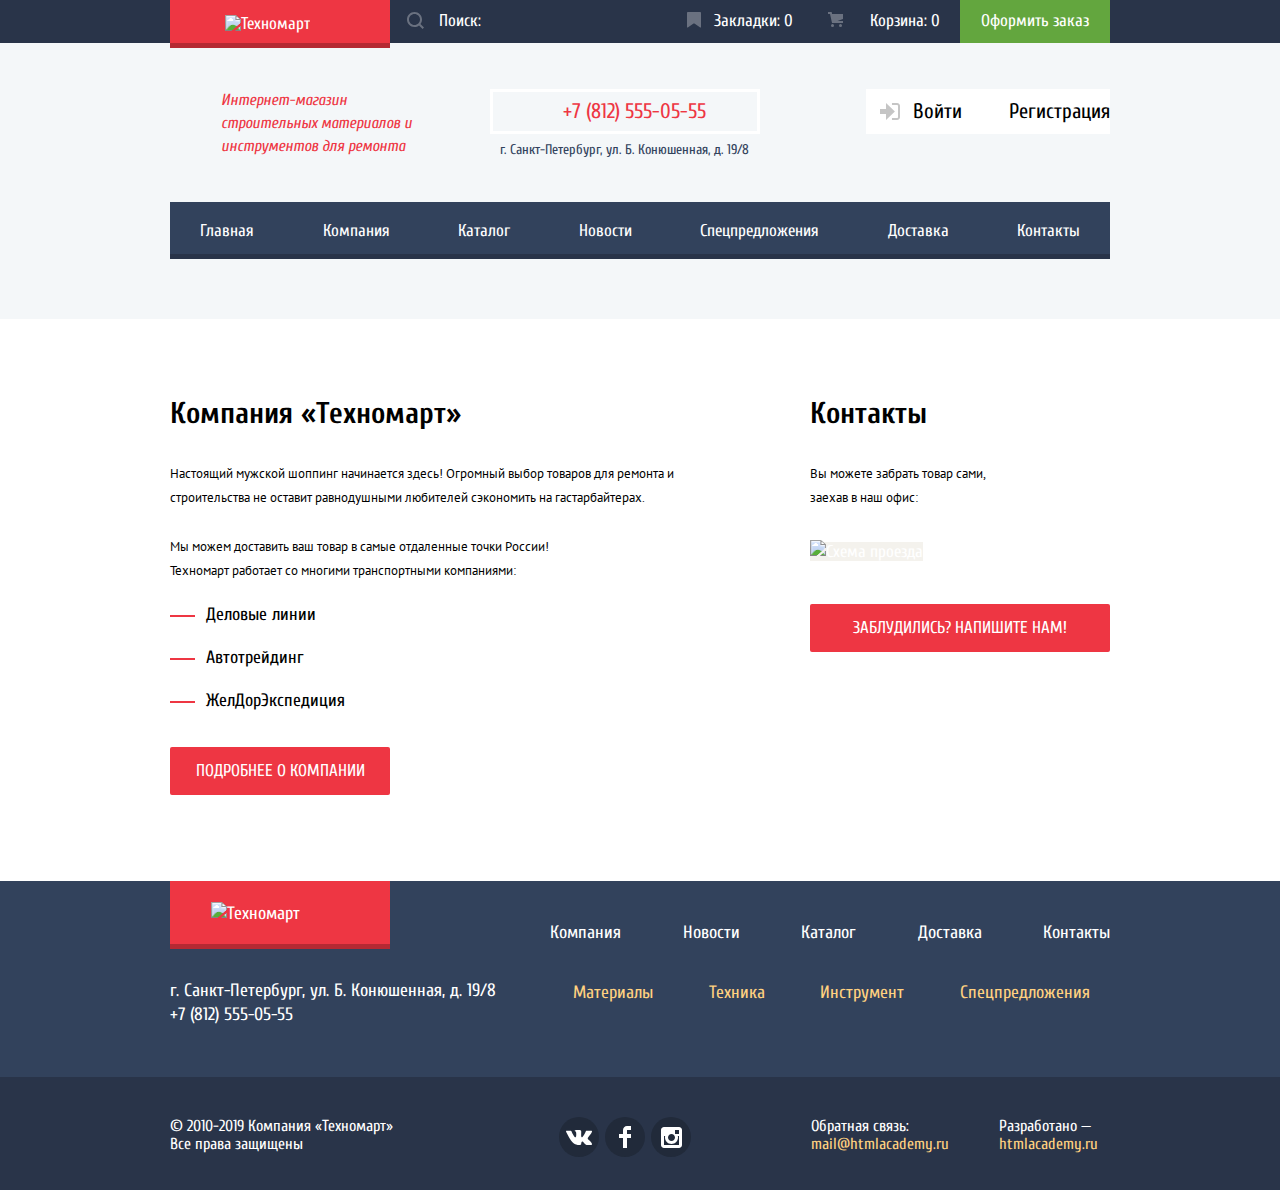
==== index.html @ 43fb4c24 "8 лекция" ====
<!DOCTYPE html>
<html lang="ru">
  <head>
    <meta charset="utf-8">
    <title>HTML Academy: Техномарт</title>
    <link href="https://fonts.googleapis.com/css?family=Cuprum:400,400i,700,700i&display=swap&subset=cyrillic" rel="stylesheet">
    <link href="https://fonts.googleapis.com/css?family=PT+Sans:400,700&display=swap&subset=cyrillic" rel="stylesheet">
    <link href="css/normalize.css" rel="stylesheet">
    <link href="css/style.css" rel="stylesheet">
  </head>
  <body>
    <header class="site-header">
      <div class="header-top">
        <div class="container">
          <a class="site-logo">
            <img src="img/logo-technomart.svg" width="109" height="18" alt="Техномарт">
          </a>
          <div class="user-searching">
            <form class="user-search" method="post" action="https://echo.htmlacademy.ru">
              <input class="search-input" type="text" name="searching" id="search" placeholder="Поиск:">
              <label for="search">
                <svg version="1.1" xmlns="http://www.w3.org/2000/svg" xmlns:xlink="http://www.w3.org/1999/xlink" x="0px" y="0px" width="17px"
                  height="17px" viewBox="0 0 17 17" enable-background="new 0 0 17 17" xml:space="preserve">
                  <g>
                  </g>
                  <g>
                    <path fill="#FFFFFF" d="M17,15.586l-3.542-3.542C14.421,10.782,15,9.21,15,7.5C15,3.358,11.643,0,7.5,0C3.358,0,0,3.358,0,7.5
                   C0,11.643,3.358,15,7.5,15c1.71,0,3.282-0.579,4.544-1.542L15.586,17L17,15.586z M2,7.5C2,4.467,4.467,2,7.5,2
                   C10.532,2,13,4.467,13,7.5c0,3.032-2.468,5.5-5.5,5.5C4.467,13,2,10.532,2,7.5z"/>
                  </g>
               </svg>
              </label>
            </form>
          </div>
          <a class="" href="#">
            Закладки: 0
          </a>
          <a href="#">
            Корзина: 0
          </a>
          <a class="button" href="#">
            Оформить заказ
          </a>
        </div>
      </div>
      <div class="header-bottom">
        <div class="container">
          <h1>
            Интернет-магазин строительных материалов и инструментов для ремонта
          </h1>
          <p class="header-contacts">
            <a class="header-telephone-number telephone-number" href="tel:+78125550555">
              +7 (812) 555-05-55
            </a>
            <span>
              г. Санкт-Петербург, ул. Б. Конюшенная, д. 19/8
            </span>
          </p>
          <p class="header-login">
            <a class="button login-button" href="#">
              <svg class="login-icon" version="1.1" xmlns="http://www.w3.org/2000/svg" xmlns:xlink="http://www.w3.org/1999/xlink" x="0px" y="0px"
                width="20px" height="17px" viewBox="0 0 20 17" enable-background="new 0 0 20 17" xml:space="preserve">
                <g>
                  <polygon fill="#C5C5C5" points="14.875,8.5 6,0 6,6 0,6 0,11 6,11 6,17 	"/>
                </g>
                <path fill="#C5C5C5" d="M16.986,15.01h-5.027V17h5.027c2.178,0,3.004-1.81,3.029-3.026V3.028C19.99,1.811,19.164,0,16.986,0h-5.027
                  v1.99h5.027c0.839,0,0.992,0.681,1.01,1.057v10.904C17.979,14.327,17.825,15.01,16.986,15.01z"/>
              </svg>
              <span>
                Войти
              </span>
            </a>
            <a class="button login-button" href="#">
              <span>
                Регистрация
              </span>
            </a>
          </p>
          <nav class="main-navigation">
            <ul class="site-navigation">
              <li>
                <a>
                  Главная
                </a>
              </li>
              <li>
                <a href="#">
                  Компания
                </a>
              </li>
              <li>
                <a href="catalog.html">
                  Каталог
                </a>
              </li>
              <li>
                <a href="#">
                  Новости
                </a>
              </li>
              <li>
                <a href="#">
                  Спецпредложения
                </a>
              </li>
              <li>
                <a href="#">
                  Доставка
                </a>
              </li>
              <li>
                <a href="#">
                  Контакты
                </a>
              </li>
            </ul>
          </nav>
        </div>
      </div>
    </header>
    
    <main>
      <section class="info">
        <div class="container">
          <h2 class="visually-hidden">
            Информация о нас:
          </h2>
          <div class="about-us">
            <h3>
              Компания «Техномарт»
            </h3>
            <p>
              Настоящий мужской шоппинг начинается здесь! Огромный выбор товаров для ремонта и
              строительства не оставит равнодушными любителей сэкономить на гастарбайтерах.
            </p>
            <p>
              Мы можем доставить ваш товар в самые отдаленные точки России!
              Техномарт работает со многими транспортными компаниями:
            </p>
            <ul class="our-partners">
              <li>
                Деловые линии
              </li>
              <li>
                Автотрейдинг
              </li>
              <li>
                ЖелДорЭкспедиция
              </li>
            </ul>
            <a class="button button-uppercase" href="aboutus.html">
              Подробнее о компании
            </a>
          </div>
          <div class="contacts">
            <h3>
              Контакты
            </h3>
            <p>
              Вы можете забрать товар сами, заехав в наш офис:
            </p>
            <a href="#">
              <img src="img/map-small.png" width="300" height="158" alt="Схема проезда">
            </a>
            <a class="button button-uppercase" href="writeusform.html">
              Заблудились? Напишите нам!
            </a>
          </div>
        </div>
      </section>
    </main>

    <footer class="site-footer">
      <div class="footer-top">
        <div class="container">
          <div class="footer-top-left">
            <a class="footer-logo">
              <img src="img/logo-technomart.svg" width="137" height="22" alt="Техномарт">
            </a>
            <p>г. Санкт-Петербург, ул. Б. Конюшенная, д. 19/8
              <a class="footer-telephone-number telephone-number" href="tel:+78125550555">
                +7 (812) 555-05-55
              </a>
            </p>
          </div>
          <div class="footer-top-right">
            <ul class="footer-navigation">
              <li>
                <a href="#">
                  Компания
                </a>
              </li>
              <li>
                <a href="#">
                  Новости
                </a>
              </li>
              <li>
                <a href="catalog.html">
                  Каталог
                </a>
              </li>
              <li>
                <a href="#">
                  Доставка
                </a>
              </li>
              <li>
                <a href="#">
                  Контакты
                </a>
              </li>
            </ul>
            <ul class="footer-navigation-products">
              <li>
                <a href="#">
                  Материалы
                </a>
              </li>
              <li>
                <a href="#">
                  Техника
                </a>
              </li>
              <li>
                <a href="#">
                  Инструмент
                </a>
              </li>
              <li>
                <a href="#">
                  Спецпредложения
                </a>
              </li>
            </ul>
          </div>
        </div>
      </div>
      <div class="footer-bottom">
        <div class="container">
          <p class="copyright">
            © 2010-2019 Компания «Техномарт»
            Все права защищены
          </p>
          <div class="social">
            <ul>
              <li>
                <a class="social-button social-vk-button" href="#">
                  <span class="visually-hidden">
                    Вконтакте
                  </span>
                  <svg version="1.1" xmlns="http://www.w3.org/2000/svg" xmlns:xlink="http://www.w3.org/1999/xlink" x="0px" y="0px" width="26px" height="15px" viewBox="0 0 26 15" enable-background="new 0 0 26 15" xml:space="preserve">
                    <path fill="#FFFFFF" d="M16.138,11.51c0.956-0.309,2.18,2.04,3.483,2.939c0.978,0.681,1.727,0.534,1.727,0.534l3.473-0.05
                      c0,0,1.815-0.112,0.957-1.554c-0.071-0.12-0.503-1.069-2.585-3.022c-2.177-2.043-1.882-1.712,0.739-5.244
                      c1.597-2.153,2.236-3.468,2.036-4.028c-0.192-0.539-1.365-0.399-1.365-0.399L20.69,0.713c-0.381,0.001-0.704,0.119-0.851,0.515
                      c-0.003,0.004-0.621,1.666-1.445,3.079c-1.741,2.989-2.436,3.148-2.724,2.961c-0.661-0.433-0.494-1.737-0.494-2.664
                      c0-2.897,0.432-4.105-0.846-4.417c-0.427-0.104-0.739-0.172-1.828-0.182c-1.392-0.021-2.574,0-3.244,0.329
                      c-0.445,0.223-0.786,0.712-0.579,0.74c0.26,0.035,0.843,0.16,1.155,0.586c0.401,0.552,0.389,1.789,0.389,1.789
                      s0.229,3.411-0.54,3.834c-0.528,0.29-1.25-0.302-2.803-3.016C6.087,2.879,5.488,1.345,5.488,1.345S5.372,1.06,5.162,0.904
                      C4.912,0.719,4.562,0.66,4.562,0.66L0.848,0.684c0,0-0.558,0.016-0.763,0.262C-0.097,1.164,0.07,1.614,0.07,1.614
                      s2.909,6.881,6.203,10.347c3.02,3.182,6.452,2.971,6.452,2.971h1.555c0,0,0.469-0.054,0.709-0.312
                      c0.224-0.24,0.214-0.691,0.214-0.691S15.172,11.82,16.138,11.51z"/>
                  </svg>
                </a>
              </li>
              <li>
                <a class="social-button social-fb-button" href="#">
                  <span class="visually-hidden">
                    Фейсбук
                  </span>
                  <svg version="1.1" xmlns="http://www.w3.org/2000/svg" xmlns:xlink="http://www.w3.org/1999/xlink" x="0px" y="0px" width="12px" height="22px" viewBox="0 0 12 22" enable-background="new 0 0 12 22" xml:space="preserve">
                    <path fill="#FFFFFF" d="M12,4V0H8C5.791,0,4,1.791,4,4v4H0v4h4v10h4V12h4V8H8V4H12z"/>
                  </svg>
                </a>
              </li>
              <li>
                <a class="social-button social-ig-button" href="#">
                  <span class="visually-hidden">
                    Инстаграм
                  </span>
                  <svg version="1.1" xmlns="http://www.w3.org/2000/svg" xmlns:xlink="http://www.w3.org/1999/xlink" x="0px" y="0px" width="21px" height="21px" viewBox="0 0 21 21" enable-background="new 0 0 21 21" xml:space="preserve">
                    <path fill="#FFFFFF" d="M18,0H3C1.35,0,0,1.35,0,3v15c0,1.65,1.35,3,3,3h15c1.65,0,3-1.35,3-3V3C21,1.35,19.65,0,18,0z M10.5,7
                      c1.93,0,3.5,1.57,3.5,3.5S12.43,14,10.5,14S7,12.43,7,10.5S8.57,7,10.5,7z M18,18H3V9h1.181C4.067,9.482,4,9.983,4,10.5
                      c0,3.59,2.91,6.5,6.5,6.5s6.5-2.91,6.5-6.5c0-0.517-0.066-1.018-0.181-1.5H18V18z M18,7h-4V3h4V7z"/>
                  </svg>
                </a>
              </li>
            </ul>
          </div>
          <p class="feedback">
            Обратная связь: 
            <a href="#">
              mail@htmlacademy.ru
            </a>
          </p>
          <p class="creators">
            Разработано — 
            <a href="https://htmlacademy.ru/intensive/htmlcss">
              htmlacademy.ru
            </a>
          </p>
        </div>
      </div>
    </footer>

    <section class="modal modal-map">
      <button class="modal-close" type="button">
        Закрыть
      </button>
      <h2 class="visually-hidden">
        Как до нас добраться
      </h2>
      <p>
        <img src="img/map-big.png" width="940" height="446" alt="Офис компании по адресу ул. Большая Конюшенная 19/8, Санкт-Петербург">
      </p>
    </section>

    <section class="modal modal-write-us">
      <form class="user-feedback" method="post" action="https://echo.htmlacademy.ru">
        <div class="modal-write-us-wrapper">
          <button class="modal-close" type="button">
            Закрыть
          </button>
          <h2 class="visually-hidden">
            Напишите нам!
          </h2>
      <!-- <form class="user-feedback" method="post" action="https://echo.htmlacademy.ru"> -->
          <p class="user-data">
            <label>
              Ваше имя:
              <input type="text" name="user-name" placeholder="Имя Фамилия">
            </label>
            <label>
              Ваш e-mail:
              <input type="text" name="user-mail" placeholder="email@example.com">
            </label>
          </p>
          <p class="user-letter">
            <label>
              Текст письма:
              <textarea name="user-letter-text" placeholder="В свободной форме"></textarea>
            </label>
          </p>
        </div>
        <div class="button-wrapper">
          <button class="button button-uppercase" type="submit">
            Отправить
          </button>
        </div>
      </form>
    </section>

  </body>
</html>
---- css/style.css ----
*, *::before, *::after {
  box-sizing: inherit;
}

html {
  box-sizing: border-box;
}

body {
  font-family: "Cuprum", "Arial", sans-serif;
  font-size: 17px;
  line-height: 24px;
  font-weight: 400;
  color: #ffffff;

  background-color: #ffffff;
}

a {
  text-decoration: none;
  color: #ffffff;
}

img {
  max-width: 100%;
  height: auto;
}

.visually-hidden {
  position: absolute;

  width: 1px;
  height: 1px;
  margin: -1px;
  padding: 0;

  border: 0;

  white-space: nowrap;
  clip-path: inset(100%);
  clip: rect(0 0 0 0);
  overflow: hidden;
}

.button {
  display: inline-block;
  
  font: inherit;
  text-align: center;
  color: #ffffff;
  vertical-align: middle;

  background-color: #ee3643;
}

.button-uppercase {
  text-transform: uppercase;
}

.site-header {
  background-color: #f4f7f9;
}

.header-top,
.header-top input,
.footer-bottom {
  background-color: #293449;
}

.site-logo {
  background-color: #ee3643;
}

.button:hover,
.site-logo:hover,
.site-logo:focus,
.footer-logo:hover,
.footer-logo:focus {
  background-color: #ca2c37;
}

.button:active,
.site-logo:active,
.footer-logo:active {
  background-color: #ba2732;
}

/*
  Стилизуем инпут
*/

.user-searching input {
  color: #ffffff;

  border: 0;
}

.user-searching input:hover {
  background-color: #212a3a;
}

.user-searching input::-webkit-input-placeholder {
  color: #ffffff;
}
.user-searching input::-moz-placeholder {
  color: #ffffff;
}
.user-searching input:-moz-placeholder {
  color: #ffffff;
}
.user-searching input:-ms-input-placeholder {
  color: #ffffff;
}


.user-searching input:focus::-webkit-input-placeholder {
  color: #000000;
}
.user-searching input:focus::-moz-placeholder {
  color: #000000;
}
.user-searching input:focus:-moz-placeholder {
  color: #000000;
}
.user-searching input:focus:-ms-input-placeholder {
  color: #000000;
}

.user-searching input:focus,
.user-searching input:active {
  color: #000000;

  background-color: #ffffff;
}

/*
  Стилизация инпута закончена
*/

.header-top input,
.header-top a {
  line-height: 18px;
}

.header-top a:last-of-type {
  background-color: #63a63e;
}

.header-top a:last-of-type:hover,
.header-top a:last-of-type:focus {
  background-color: #5fbb2d;
}

.header-top a:last-of-type:active {
  opacity: 0.5;
}

.header-top a:nth-of-type(2):hover,
.header-top a:nth-of-type(2):focus,
.header-top a:nth-of-type(3):hover,
.header-top a:nth-of-type(3):focus {
  background-color: #212a3a;
}

.header-top a:nth-of-type(2):active,
.header-top a:nth-of-type(3):active {
  background-color: #161d29;

  opacity: 0.6;
}

.header-bottom h1 {
  font-weight: normal;
  font-style: italic;
  font-size: 16px;
  line-height: 23px;
  color: #ee3643;
}

.header-contacts .telephone-number {
  font-size: 21px;
  line-height: 21px;
  color: #ee3643;

  border: 3px solid #ffffff;
}

.header-contacts span {
  font-size: 14px;
  color: #32425c;
}

.header-login a {
  font-size: 21px;
  line-height: 21px;
  color: #000000;

  background-color: #ffffff;
}

.header-login a:hover {
  color: #ee3643;

  background-color: #ffffff;
}


.login-button:active span {
  color: #000000;

  opacity: 0.3;
}

.main-navigation {
  background-color: #32425c;
  box-shadow: 0 -5px 0 0 rgba(41, 52, 73, 1) inset; 
}

.site-navigation {
  list-style: none;
}

.site-navigation a {
  line-height: 17px;
}

.site-navigation a:hover {
  background-color: #293449;
}

.site-navigation a:active {
  background-color: #1d2739;
  opacity: 0.5;
}

.info {
  color: #000000;
}

.info h3 {
  font-size: 30px;
  line-height: 30px;
}

.info p {
  font-family: "PT Sans", "Arial", sans-serif;
  font-size: 13px;
}

.about-us .our-partners {
  font-size: 18px;
  line-height: 20px;

  list-style: none;
}

.contacts a:first-of-type {
  background-color: #f4f2ed;
}

.site-footer {
  background-color: #32425c;
}

.footer-top {
  font-size: 18px;
}

.footer-logo {
  background-color: #ee3643;
  box-shadow: 0 -5px 0 0 rgba(0, 0, 0, 0.24) inset;
}

.footer-navigation,
.footer-navigation-products {
  list-style: none;
}

.footer-navigation-products a,
.feedback a,
.creators a {
  color: #ffd180;
}

.feedback a:active,
.creators a:active {
  color: #ee3643;
}

.footer-navigation a:hover,
.footer-navigation-products a:hover,
.feedback a:hover,
.creators a:hover {
  text-decoration: underline;
}

.footer-navigation a:active,
.footer-navigation-products a:active {
  opacity: 0.5;
}

.footer-bottom {
  font-size: 16px;
  line-height: 18px;
}

.social ul {
  list-style: none;
}

.social a {
  background-color: #212a3a;
}

.social-button:hover,
.social-button:active {
  background-color: #ee3643;
}

/*
.modal {
  display: none;
}

/*
  Стилизация шапки каталога
*/

.inner-page a:nth-of-type(3) {
  background-color: #ee3643;
}

.inner-page a:nth-of-type(3):hover,
.inner-page a:nth-of-type(3):focus {
  background-color: #ca2c37;
}

.inner-page a:nth-of-type(3):active {
  background-color: #ba2732;
}

.user-profile-top {
  display: flex;
}

.user-profile .login-button {
  font-size: 21px;
  line-height: 21px;
  color: #000000;

  background-color: #ffffff;
}

.user-profile .login-button:hover,
.user-profile .login-button:focus,
.user-profile .login-button:active {
  background-color: #ffffff
}

.user-profile .unlogin-button {
  background-color: #ffffff;
}

.user-options a {
  font-size: 16px;
  line-height: 18px;
  color: #32425c;
  text-decoration: underline;
}

.user-options a:hover {
  color: #ee3643;
}

.user-options a:active {
  color: #32425c;

  opacity: 0.3;
}

/*
  Стилизация каталога
*/

.user-options,
.breadcrumbs-list,
.filter ul,
.catalog-list {
  list-style: none;
}

.breadcrumbs-list a,
.breadcrumbs-current {
  font-family: "PT Sans", "Arial", sans-serif;
  font-size: 13px;
  line-height: 18px;
  color: #000000;
  text-transform: uppercase;
}

.catalog-list-name .container {
  width: 940px;

  background-color: #f2f6f8;
}

.catalog-list-name h2 {
  font-family: "Cuprum", "Arial", sans-serif;
  font-size: 30px;
  line-height: 30px;
  color: #32425c;
  text-transform: uppercase;
}

.filter fieldset {
  margin: 0;
  padding: 0;
  
  border: 0;
}

.filter legend {
  font-family: "PT Sans", "Arial", sans-serif;
  font-size: 17px;
  line-height: 30px;
  font-weight: bold;
  color: #000000;
  text-transform: uppercase;

  padding-top: 25px;
  padding-bottom: 18px;
}

.filter-option {
  margin-bottom: 20px;
}

.filter-option:last-of-type {
  margin-bottom: 0;
}

.filter-option label {
  position: relative;

  font-family: "PT Sans", "Arial", sans-serif;
  font-size: 15px;
  line-height: 20px;
  color: #000000;
  text-transform: uppercase;

  padding-left: 35px; 
}

.filter-input:disabled + label {
  opacity: 0.4;
}

.filter-input {
  display: none;
}

.filter-input-checkbox + label::before {
  content: "";

  position: absolute;
  left: 0;

  width: 23px;
  height: 23px;

  background-color: transparent;
  background-image: url("../img/checkbox-off.svg");
  background-repeat: no-repeat;
  background-position: 0 0;
}

.filter-input-checkbox + label:hover::before {
  background-image: url("../img/checkbox-off-hover.svg");
}

.filter-input-checkbox:checked + label::before {
  width: 27px;

  background-image: url("../img/checkbox-on.svg");
}

.filter-input-checkbox:checked + label:hover::before {
  background-image: url("../img/checkbox-on-hover.svg");
}

.filter-input-checkbox:disabled + label::before {
  opacity: 0.3;
}

.filter-input-radio + label::before {
  content: "";

  position: absolute;
  left: 0;

  width: 25px;
  height: 25px;

  background-color: transparent;
  border: 4px solid #c5c5c5;
  border-radius: 50%;
}

.filter-input-radio:checked + label::after {
  content: "";

  position: absolute;
  top: 6px;
  left: 8px;

  width: 9px;
  height: 9px;

  background-color: #c5c5c5;
  border-radius: 50%;
}

.filter-input-radio:hover + label::before,
.filter-input-radio:focus + label::before  {
  border-color: #b5b5b5;
}

.filter-input-radio:hover + label::after,
.filter-input-radio:focus + label::after  {
  background-color: #b5b5b5;
}

.filter-input-radio:disabled + label::before,
.filter-input-radio:disabled + label::after  {
  opacity: 0.3;
}

.filter-button {
  margin-top: 80px;
  padding: 10px 38px;
}

.filter-button,
.filter-button:hover,
.filter-button:active {
  font-family: "PT Sans", "Arial", sans-serif;
  font-size: 13px;
  line-height: 18px;
  color: #000000;
  text-transform: uppercase;
  
  background-color: #ffffff;
}

.filter-button,
.catalog-list li {
  text-align: center;

  border: 1px solid #e5e5e5;
}

.filter-button:hover {
  border: 1px solid #bdc6ca;
}

.filter-button:active {
  border: 1px solid #ee3744;
}

.catalog-list .button:hover,
.catalog-list .button:active {
  background-color: #ee3643;
}

.catalog-list li:hover {
  box-shadow: 0 10px 25px 0 rgba(41, 52, 73, 0.5);
}

.catalog-list a {
  font-family: "PT Sans", "Arial", sans-serif;
  font-size: 18px;
  line-height: 20px;
  font-weight: bold;
  color: #000000;
  text-transform: none;
}

.old-price {
  font-family: "PT Sans", "Arial", sans-serif;
  font-size: 17px;
  line-height: 18px;
  font-weight: bold;
  color: #999999;
  text-decoration: line-through;
}

.catalog-item-price a {
  font-family: "PT Sans", "Arial", sans-serif;
  font-size: 17px;
  line-height: 18px;
  font-weight: bold;
  color: #ffffff;
}

/*
  Делаем сетку
*/

.header-top {
  margin-bottom: 46px;
}

.container {
  display: flex;
  width: 960px;
  margin: 0 auto;
  padding: 0 10px;
}

/*
  Установка фиксированной высоты аргументирована тем, что
  блок логотипа с вероятностью 99% не будет переполняться.
*/

.site-logo {
  width: 220px;
  height: 43px;
}

.user-searching {
  width: 270px;
}

.user-searching input {
  width: 100%;
}

.header-top a:nth-of-type(n+2) {
  width: 150px;
  padding-top: 12px;
  padding-bottom: 12px;
}

.header-bottom .container {  
  flex-wrap: wrap;
  justify-content: space-between;
}

.header-bottom h1, 
.header-bottom .site-navigation {
  margin: 0;
  padding: 0;
}

.header-contacts,
.header-login {
  margin: 0;
}

.header-bottom h1,
.header-contacts,
.header-login {
  width: 300px;
}

.header-bottom h1 {
  padding-right: 53px;
  padding-left: 51px;
}

.header-contacts .telephone-number {
  display: block;
  width: 270px;
  margin-bottom: 3px;
  padding-top: 9px;
  padding-bottom: 9px;
}

.header-contacts span {
  margin-left: 10px;
}

.header-login {
  display: flex;
  align-items: flex-start;
  justify-content: flex-end;
}

.login-button {
  position: relative;

  padding-top: 12px;
  padding-left: 47px;
  padding-bottom: 12px;
}

.main-navigation {
  width: 100%;
  margin-top: 40px;
  margin-bottom: 60px;
}

.site-navigation {
  display: flex;
  justify-content: space-between;
  margin: 0;
  padding: 0;
}

.info {
  padding-top: 80px;
  padding-bottom: 86px;
}

.info .container {
  justify-content: space-between;
}

.about-us {
  width: 560px;
}

.contacts {
  width: 300px;
}

.info h3 {
  margin: 0;
  margin-bottom: 33px;
  padding: 0;
}

.info p {
  margin: 0;
}

.about-us p:first-of-type {
  margin-bottom: 25px;
}

.about-us p:last-of-type {
  width: 400px;
  margin-bottom: 22px;
}

.our-partners {
  margin: 0;
  margin-bottom: 36px;
  padding: 0;
}

.our-partners li {
  margin-bottom: 23px;
  padding-left: 36px;
}

.about-us a {
  display: inline-block;
  width: 220px;
  padding-top: 12px;
  padding-bottom: 12px;

  border-radius: 2px;
}

.contacts p {
  width: 180px;
  margin-bottom: 30px;
}

.contacts a:last-of-type {
  display: block;
  margin-top: 40px;  
  padding-top: 12px;
  padding-bottom: 12px;

  border-radius: 2px;
}

.footer-top {
  margin-bottom: 50px;
}

.footer-top .container {
  flex-wrap: wrap;
  justify-content: space-between;
}

.footer-top-left {
  display: flex;
  flex-wrap: wrap;
  width: 340px;
}

.footer-logo {
  width: 220px;
  height: 68px;
  margin-bottom: 30px;
}

.footer-top-left p {
  margin: 0;
}

.footer-navigation {
  display: flex;
  align-items: center;
  justify-content: space-between;
  width: 560px;
  margin: 0;
  margin-top: 40px;
  margin-bottom: 36px;
  padding: 0;
}

.footer-navigation-products {
  display: flex;
  justify-content: space-between;
  width: 540px;
  margin: 0;
  padding: 0;
  padding-left: 23px;
}

.footer-bottom {
  padding-top: 40px;
  padding-bottom: 33px;
}

.copyright {
  width: 240px;
  margin: 0;
  margin-right: 150px;
}

.social ul {
  display: flex;
  flex-wrap: wrap;
  justify-content: space-between;
  width: 132px;
  margin: 0;
  margin-right: 120px;
  padding: 0;
}

.social-button {
  display: flex;
  align-items: center;
  justify-content: center;
  width: 40px;
  height: 40px;

  border-radius: 50%;
}

.feedback {
  width: 150px;
  margin: 0;
}

.creators {
  width: 150px;
  margin: 0;
  padding-left: 39px;
}

/*
  Стилизуем сетку каталога
*/

.inner-page .login-button {
  flex-grow: 1;
  width: 255px;
  margin-right: 0;
}

.inner-page .unlogin-button {
  position: relative;

  width: 45px;
  min-height: 45px;
  margin-right: 0;
}

.user-options {
  position: relative;

  display: flex;
  margin: 0;
  padding: 0;
}

.user-options::after {
  content: "";

  position: absolute;
  top: 10px;
  left: 106px;
  
  width: 4px;
  height: 5px;

  background-color: #32425c;
  border-radius: 2px;
}

.user-options li:first-child {
  margin-left: 18px;
  margin-right: 32px;
}

.breadcrumbs {
  padding-top: 22px;
  padding-bottom: 22px;
}

.breadcrumbs-list {
  display: flex;
  flex-wrap: wrap;
  align-items: center;
  margin: 0;
  padding: 0;
  padding-left: 54px;
}

.breadcrumbs-list li:nth-of-type(3) {
  margin-left: 40px;
  margin-right: 42px;
}

.catalog-list-name h2 {
  margin: 0;
  margin-left: 30px;
  margin-top: 33px;
  margin-bottom: 35px;
  padding: 0;
}

.catalog {
  padding-top: 20px;
  padding-bottom: 60px;
}

.catalog .container {
  justify-content: space-between;
}

.filters {
  width: 220px;
}

.filter ul {
  margin: 0;
  padding: 0;
}

.cataloig-list-items {
  width: 700px;
}

.catalog-list {
  display: flex;
  flex-wrap: wrap;
  margin: 0;
  margin-left: -20px;
  padding: 0;
}

.catalog-list li {
  position: relative;
  display: inline-block;
  width: 220px;
  margin-left: 20px;
  margin-bottom: 20px;
}

.flag {
  position: absolute;
  top: -1px;
  right: -1px;
  
  width: 60px;
  height: 60px;
  
  text-indent: -1000px;
  overflow: hidden;
  z-index: 20;
}

.actions {
  position: absolute;
  top: 0;
  left: 0;

  display: none;
  width: 218px;
  height: 88px;
  padding: 40px 0;

  z-index: 10;
}

/*
  Эта карточка товара под вопросом

 .for-example .actions {
  display: block;
}
*/

li:hover .actions {
  display: block;
}

li:hover .catalog-item-image {
  visibility: hidden;
}

a.buy,
a.add-bookmark {
  font-family: "Cuprum", "Arial", sans-serif;
  font-size: 14px;
  line-height: 18px;
  text-transform: uppercase;

  display: block;
  width: 135px;
  margin: 0 auto;
  margin-bottom: 8px;

  border-radius: 2px;
}

a.buy {
  padding: 10px 0;

  color: #ffffff;

  background-color: #63a63e;
  box-shadow: 0 -3px 0 0 rgba(54, 115, 21, 1) inset; 
}

a.buy:hover {
  background-color: #5fbb2d;
}

a.buy:active {
  background-color: #518534;
  box-shadow: 0 -3px 0 0 #518534 inset; 
}

a.add-bookmark {
  padding: 8px 0;

  color: #32425c;

  background-color: #ffffff;
  border: 3px solid #63a63e;
}

a.add-bookmark:hover {
  border-color: #32425c;
}

a.add-bookmark:active {
  opacity: 0.3;
}

.catalog-item-image {
  order: -1;

  width: 218px;
  height: 170px;
}

.catalog-item-price span,
.catalog-item-price a {
  display: block;
}

.old-price {
  min-height: 20px;  
  margin-top: 15px;
  margin-bottom: 10px;
}

.catalog-item-price a {
  position: relative;

  width: 125px;
  margin-left: 42px;
  margin-bottom: 20px;
  padding-top: 12px;
  padding-bottom: 12px;
  padding-left: 10px;
}

.catalog-item-price a::after {
  content: "";

  position: absolute;
  top: 0;
  right: -42px;

  width: 0;
  height: 0;

  border: 21px solid transparent;
  border-left-color: #ee3643;
}

/*
  Добавляем декоративные элементы
*/

.site-logo {
  position: relative;

  padding-top: 15px;
  padding-left: 55px;
}

.site-logo::after {
  content: "";

  position: absolute;
  left: 0;
  bottom: -5px;

  width: 100%;
  height: 5px;

  background-color: #b52933;
}

.site-logo:hover::after,
.site-logo:focus::after {
  background-color: #9a212a;
}

.site-logo:active::after {
background-color: #8e1e26;
}

.user-searching {
  position: relative;
}

.user-searching input {
  font: inherit;

  padding-top: 9px;
  padding-left: 49px;
  padding-bottom: 9px;
}

.search-input + label {
  position: absolute;
  top: 12px;
  left: 17px;

  width: 17px;
  height: 17px;

  opacity: 0.3;
}

.search-input:hover + label,
.search-input:focus + label,
.search-input:active + label {
  opacity: 1;
} 

/*
  Комбинатор "+" не добавляет уровней вложенности, поэтому следующее правило подходит под критерий Д7
*/

.search-input:focus + label path {
  fill: #ee3643;
}

.header-top a:nth-of-type(2) {
  position: relative;

  padding-left: 54px;
}


.header-top a:nth-of-type(2)::before {
  content: "";

  position: absolute;
  top: 12px;
  left: 27px;

  width: 14px;
  height: 16px;

  background-image: url("../img/icon-bookmark.svg");
  background-repeat: no-repeat;
  background-position: 0 0;

  opacity: 0.3;
}

.header-top a:nth-of-type(2):hover::before,
.header-top a:nth-of-type(2):focus::before {
  opacity: 1;
}

/* почему-то следующее правило применяется к третьей ссылке, а не ко второй */

.header-top a:active::before {
  opacity: 0.5;
}

.header-top a:nth-of-type(3) {
  position: relative;

  padding-left: 60px;
}

.header-top a:nth-of-type(3)::before {
  content: "";

  position: absolute;
  top: 12px;
  left: 18px;

  width: 15px;
  height: 15px;

  background-image: url("../img/cart-icon.svg");
  background-repeat: no-repeat;
  background-position: 0 0;

  opacity: 0.3;
}

.header-top a:nth-of-type(3):hover::before,
.header-top a:nth-of-type(3):focus::before {
  opacity: 1;
}

.header-telephone-number {
  position: relative;

  padding-left: 70px;
}

.header-telephone-number::before {
  content: "";

  position: absolute;
  top: 10px;
  left: 14px;

  width: 19px;
  height: 19px;

  background-image: url("../img/icon-phone.svg");
  background-repeat: no-repeat;
  background-position: 0 0;
}

.login-icon {
  position: absolute;
  top: 14px;
  left: 14px;
}

.login-button:hover polygon,
.login-button:hover path,
.unlogin-button:hover polygon,
.unlogin-button:hover path {
  fill: #32425c;
}

.site-navigation a {
  display: block;

  padding: 20px 30px;
}

.our-partners li {
  position: relative;
}

.our-partners li::before {
  content: "";

  position: absolute;
  top: 50%;
  left: 0;

  width: 25px;
  height: 2px;
  
  background-color: #ee3643;
}

.our-partners li {
  margin-bottom: 23px;
  padding-left: 36px;
}

.our-partners li:first-child: {
  padding-left: 52px;
}

.our-partners li:last-child: {
  padding-right: 55px;
}

.about-us a,
.contacts a:last-of-type {
  padding-top: 12px;
  padding-bottom: 12px;

  border-radius: 2px;
}

.footer-logo {
  padding-top: 21px;
  padding-left: 41px;
}

/*
  Добавляем декоративные элементы: каталог
*/

.user-icon {
  position: absolute;
  top: 14px;
  left: 14px;

  width: 20px;
  height: 18px;
}

.unlogin-icon {
  position: absolute;
  top: 50%;
  left: 50%;

  margin-top: -8.5px;
  margin-left: -10px;
}

.breadcrumbs-list li:nth-of-type(n+2) {
  position: relative;
}

.breadcrumbs-list li:nth-of-type(n+2)::before {
  content: "";

  position: absolute;
  top: 5px;
  left: -24px;

  width: 8px;
  height: 12px;

  background-image: url("../img/icon-right-small.svg");
  background-repeat: no-repeat;
  background-position: 0 0;
}

.breadcrumbs-list li:last-of-type::before {
  top: 2px;
}

.to-homepage {
  position: relative;
}

.to-homepage::before {
  content: "";

  position: absolute;
  top: -6px;
  left: -54px;

  width: 15px;
  height: 12px;

  background-image: url("../img/icon-home.svg");
  background-repeat: no-repeat;
  background-position: 0 0;
}

.flag-new {
  background-image: url("../img/new-flag.png");
  background-repeat: no-repeat;
  background-position: 0 0;
}

.buy {
  position: relative;
}

.buy::before {
  content: "";

  position: absolute;
  left: 12px;

  width: 15px;
  height: 15px;

  background-image: url("../img/cart-icon.svg");
  background-repeat: no-repeat;
  background-position: 0 0;

  opacity: 0.3;
}

.buy:hover::before,
.buy:focus::before,
.buy:active::before {
  opacity: 1;
}

/*
  Стилизация попапов
*/

/*
  position: relative позже изменю
*/

.modal {
  position: absolute;

  color: #000000;
}

.modal-map {
  left: 50%;
  bottom: 235px;

  display: none;
  width: 940px;
  height: 446px;

  margin-left: -470px;

  background-color: #eeeae3;
  box-shadow: 0 0 14.72px 1.28px rgba(47, 42, 43, 0.5);
}

.modal-map p {
  margin: 0;
}

.modal-close {
  position: absolute;
  top: 9px;
  right: 9px;

  width: 21px;
  height: 21px;

  font-size: 0;

  background-color: transparent;
  border: 0;

  cursor: pointer;
}

.modal-close::before,
.modal-close::after {
  content: "";

  position: absolute;
  top: 9px;
  right: -3px;

  width: 27px;
  height: 3px;

  background-color: #ee3643;
}

.modal-close::before {
  transform: rotate(45deg);
}

.modal-close::after {
  transform: rotate(-45deg);
}

.modal-write-us {
  left: 50%;
  bottom: 210px;

  display: none;
  width: 620px;
  margin: -310px;

  box-shadow: 0 20px 40px 0 rgba(0, 0, 0, 0.75);
}

.modal-write-us::before {
  content: "";

  position: absolute;
  top: -7px;

  width: 100%;
  height: 7px;
  background-color: #ff5357;
}

.modal-write-us-wrapper {
  padding-top: 50px;  
  padding-left: 80px;
  padding-right: 80px;
  padding-bottom: 37px;

  background-color: #ffffff;
}

.modal-write-us p {
  margin: 0;
}

.modal-write-us .user-data {
  display: flex;
  margin-bottom: 25px;
  justify-content: space-between;
}

.modal-write-us label {
  font-size: 18px;
  line-height: 18px;

  width: 220px;
}

.modal-write-us input[type="text"],
.modal-write-us textarea {
  font-family: "PT Sans", "Arial", sans-serif;
  font-size: 13px;
  line-height: 18px;
  font-weight: 400;
  color: #a9a9a9;

  width: 100%;
  padding: 10px 14px;

  border: 2px solid #dee3e4;
  border-radius: 2px;
}

.modal-write-us input:hover,
.modal-write-us textarea:hover {
  border-color: #b5b5b5;
}

.modal-write-us input:focus,
.modal-write-us textarea:focus {
  border-color: #ee3643;
}

.modal-write-us textarea {
  width: 100%;

  resize: none;
}

.button-wrapper {
  background-color: #f4f4f4;
  padding: 37px 80px;
}

.button-wrapper .button {
  font-size: 14px;
  line-height: 18px;

  width: 100%;
  padding: 12px;

  border: 0;
  border-radius: 5px / 2px;
}

.modal-basket {
  top: 410px;
  left: 50%;

  display: none;
  width: 620px;
  margin-left: -310px;

  box-shadow: 0px 20px 40px 0px rgba(41, 52, 73, 0.75);
}

.modal-basket::before {
  content: "";

  position: absolute;
  top: -7px;

  width: 100%;
  height: 7px;
  background-color: #ff5357;
}

.modal-basket-top-wrapper {
  padding-top: 74px;
  padding-bottom: 74px;

  background-color: #ffffff;
}

.modal-basket h2 {
  position: relative;

  font-size: 30px;
  line-height: 30px;
  font-weight: 400;
  text-align: center;

  margin: 0; 
  padding: 0;
}

.modal-basket h2::before {
  content: "";

  position: absolute;
  left: 60px;
  top: -18px;

  width: 66px;
  height: 66px;

  background-color: #63a63e;
  background-image: url("../img/form-1.svg");
  background-repeat: no-repeat;
  background-position: 0 0;
  border-radius: 50%;
}

.modal-basket-bottom-wrapper {
  background-color: #f4f4f4;
  padding: 37px 80px;
}

.user-choice {
  display: flex;
  justify-content: space-between;
  margin: 0;
}

.user-choice .button {
  font-size: 14px;
  line-height: 18px;

  width: 100%;
  margin-right: 20px;
  padding: 12px;

  border-radius: 2px;
}

.user-choice .button:last-child {
  margin-right: 0;

  color: #000000;
  background-color: #ffffff;
}
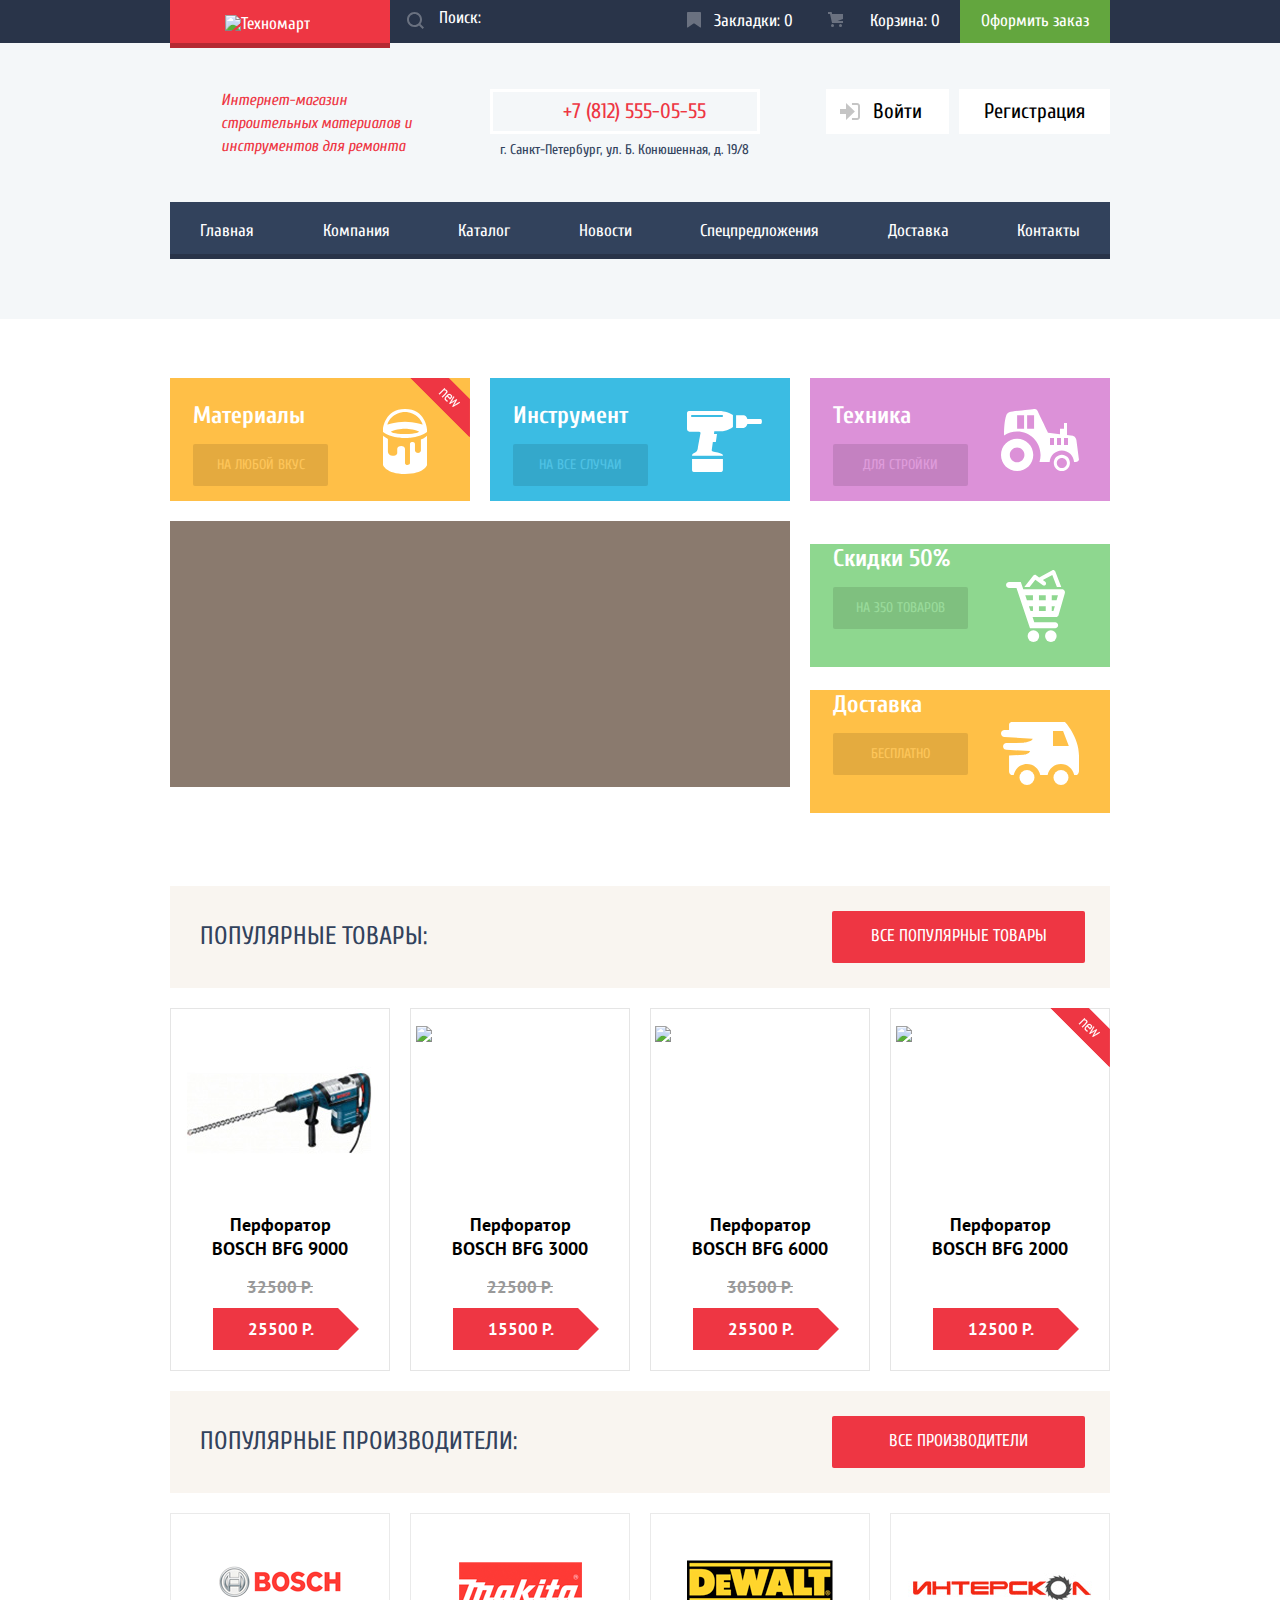
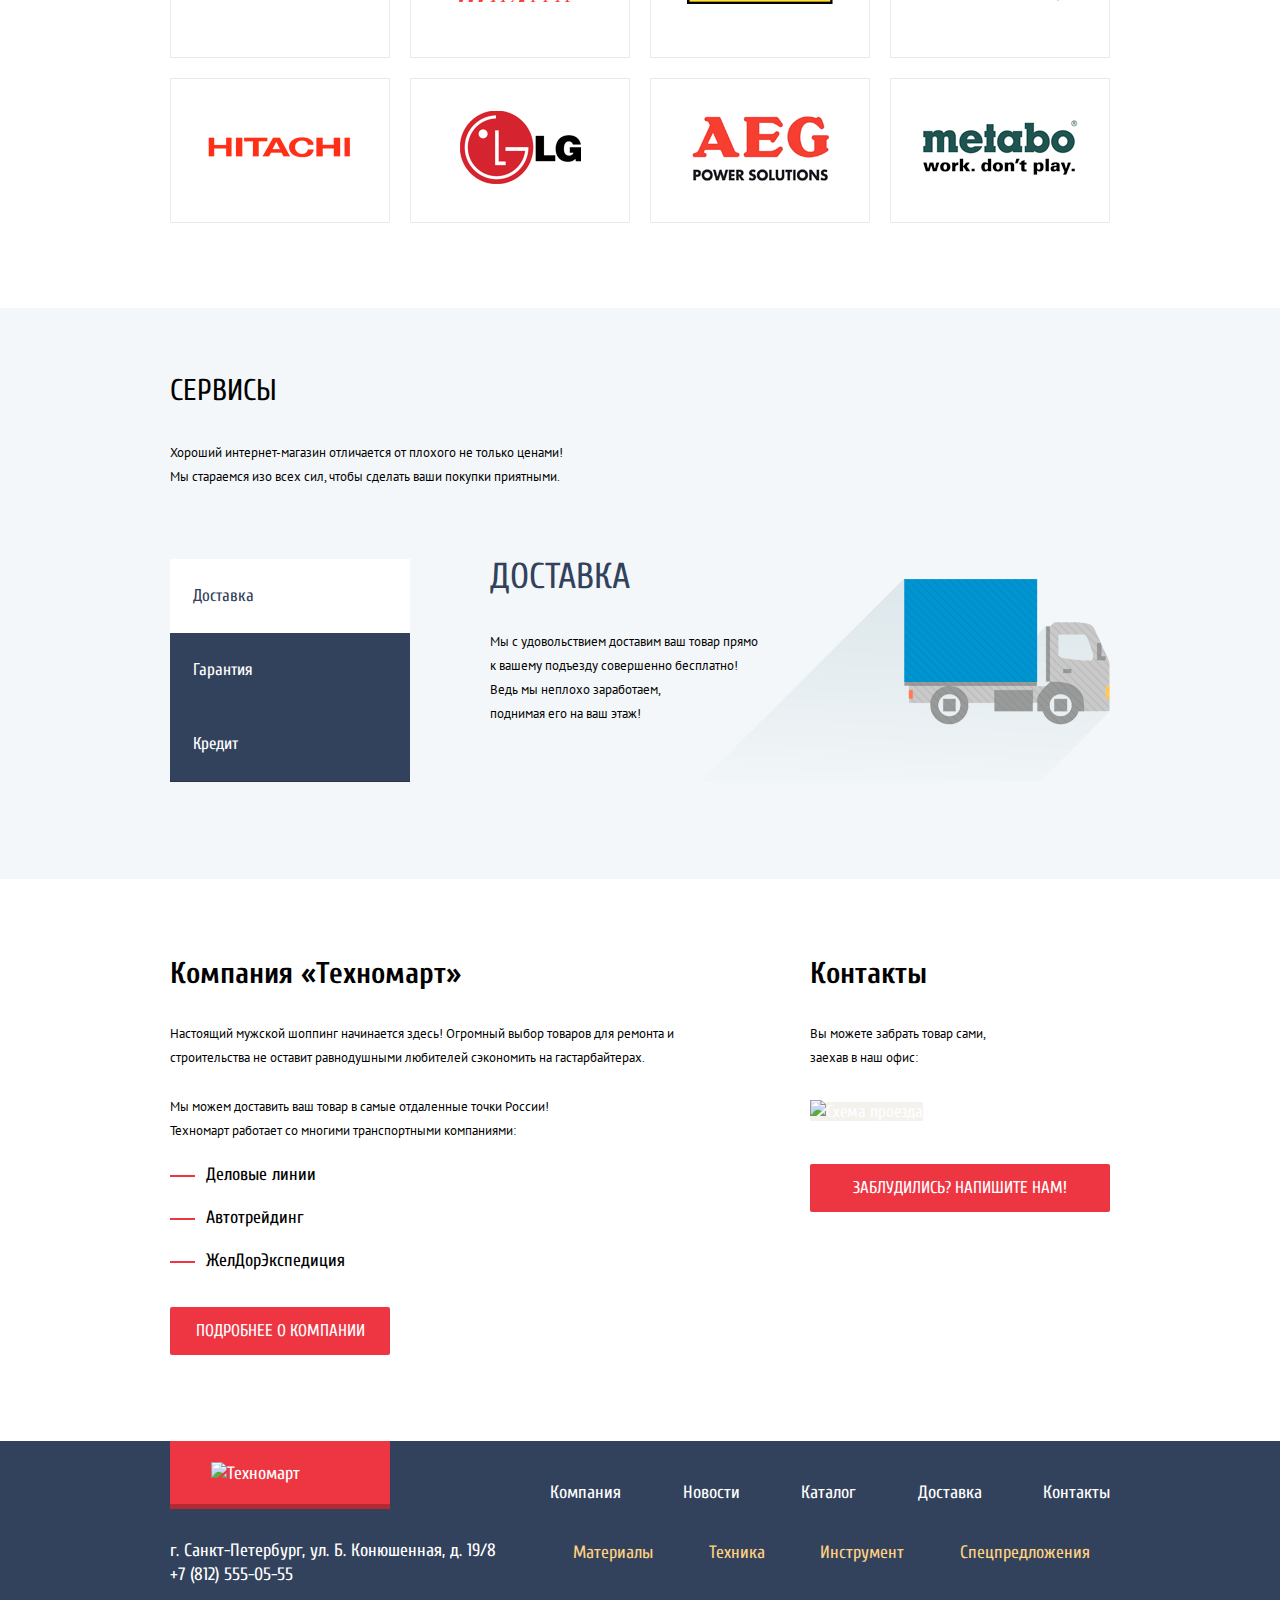
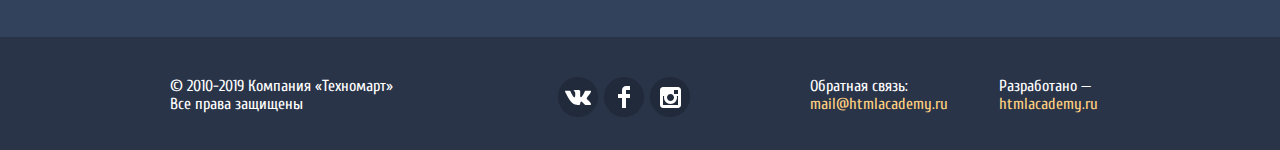
==== commit 18ef863c: "Последняя проверка" ====
--- a/index.html
+++ b/index.html
@@ -118,8 +118,351 @@
         </div>
       </div>
     </header>
+
+    <main>
+      <section class="advantages">
+        <div class="container">
+          <h2 class="visually-hidden">
+            Наши преимущества
+          </h2>
+          <div class="advantages-top">
+            <div class="advantages-option advantage-materials">
+              <div class="flag flag-new">
+                Новинка
+              </div>
+              <p>
+                Материалы
+              </p>
+              <a class="button-uppercase" href="#">
+                <span>
+                  На любой вкус
+                </span>
+              </a>
+            </div>
+            <div class="advantages-option advantage-tools">
+              <div class="flag">
+                Новинка
+              </div>
+              <p>
+                Инструмент
+              </p>
+              <a class="button-uppercase" href="#">
+                <span>
+                  На все случаи
+                </span>
+              </a>
+            </div>
+            <div class="advantages-option advantage-technics">
+              <div class="flag">
+                Новинка
+              </div>
+              <p>
+                Техника
+              </p>
+              <a class="button-uppercase" href="#">
+                <span>
+                  Для стройки
+                </span>
+              </a>
+            </div>
+          </div>
+          <div class="advantages-bottom">
+            <div class="advantages-bottom-left">
+              <div class="advantages-slider">
     
-    <main>
+              </div>
+            </div>
+            <div class="advantages-bottom-right">
+              <div class="advantages-option advantage-discounts">
+                <div class="flag">
+                  Новинка
+                </div>
+                <p>
+                  Скидки 50%
+                </p>
+                <a class="button-uppercase" href="#">
+                  <span>
+                    На 350 товаров
+                  </span>
+                </a>
+              </div>
+              <div class="advantages-option advantage-delivery">
+                <div class="flag">
+                  Новинка
+                </div>
+                <p>
+                  Доставка
+                </p>
+                <a class="button-uppercase" href="#">
+                  <span>
+                    Бесплатно
+                  </span>
+                </a>
+              </div>
+            </div>
+          </div>
+        </div>
+      </section>
+      <section class="popular-items">
+        <div class="container">
+          <div class="popular-items-top">
+            <h2>
+              Популярные Товары:
+            </h2>
+            <a class="button button-uppercase">
+              Все Популярные товары
+            </a>
+          </div>
+          <ul class="popular-items-list">
+            <li>
+              <div class="flag">
+                Новинка
+              </div>
+              <div class="actions">
+                <a class="buy" href="buyitem.html">
+                  Купить
+                </a>
+                <a class="add-bookmark" href="#">
+                  В закладки
+                </a>
+              </div>
+              <p class="catalog-item-image">
+                <img src="img/product-0.jpg" width="218" height="170" alt="Перфоратор BOSCH BFG 9000">
+              </p>
+              <h3>
+                <a href="#">
+                  Перфоратор BOSCH BFG 9000
+                </a>
+              </h3>
+              <p class="catalog-item-price">
+                <span class="old-price">
+                  32500 Р.
+                </span>
+                <a class="button" href="#">
+                  25500 Р.
+                </a>
+              </p>
+            </li>
+            <li>
+              <div class="flag">
+                Новинка
+              </div>
+              <div class="actions">
+                <a class="buy" href="buyitem.html">
+                  Купить
+                </a>
+                <a class="add-bookmark" href="#">
+                  В закладки
+                </a>
+              </div>
+              <p class="catalog-item-image">
+                <img src="img/product-1.jpg" width="218" height="170" alt="Перфоратор BOSCH BFG 3000">
+              </p>
+              <h3>
+                <a href="#">
+                  Перфоратор BOSCH BFG 3000
+                </a>
+              </h3>
+              <p class="catalog-item-price">
+                <span class="old-price">
+                  22500 Р.
+                </span>
+                <a class="button" href="#">
+                  15500 Р.
+                </a>
+              </p>
+            </li>
+            <li>
+              <div class="flag">
+                Новинка
+              </div>
+              <div class="actions">
+                <a class="buy" href="buyitem.html">
+                  Купить
+                </a>
+                <a class="add-bookmark" href="#">
+                  В закладки
+                </a>
+              </div>
+              <p class="catalog-item-image">
+                <img src="img/product-2.jpg" width="218" height="170" alt="Перфоратор BOSCH BFG 6000">
+              </p>
+              <h3>
+                <a href="#">
+                  Перфоратор BOSCH BFG 6000
+                </a>
+              </h3>
+              <p class="catalog-item-price">
+                <span class="old-price">
+                  30500 Р.
+                </span>
+                <a class="button" href="#">
+                  25500 Р.
+                </a>
+              </p>
+            </li> 
+            <li>
+              <div class="flag flag-new">
+                Новинка
+              </div>
+              <div class="actions">
+                <a class="buy" href="buyitem.html">
+                  Купить
+                </a>
+                <a class="add-bookmark" href="#">
+                  В закладки
+                </a>
+              </div>
+              <p class="catalog-item-image">
+                <img src="img/product-3.jpg" width="218" height="170" alt="Перфоратор BOSCH BFG 2000">
+              </p>
+              <h3>
+                <a href="#">
+                  Перфоратор BOSCH BFG 2000
+                </a>
+              </h3>
+              <p class="catalog-item-price">
+                <span class="old-price">
+                </span>
+                <a class="button" href="#">
+                  12500 Р.
+                </a>
+              </p>
+            </li>   
+          </ul>
+        </div>
+      </section>
+      <section class="popular-manufacturers">
+        <div class="container">
+          <div class="popular-manufacturers-top">
+            <h2>
+              Популярные Производители:
+            </h2>
+            <a class="button button-uppercase">
+              Все Производители
+            </a>
+          </div>
+          <ul class="manufacturers-list">
+            <li>
+              <a href="#">
+                <p class="manufacturer-name">
+                  <img src="img/bosch.png" width="126" height="37" alt="Bosch">
+                </p>
+              </a>
+            </li>
+            <li>
+              <a href="#">
+                <p class="manufacturer-name">
+                  <img src="img/Makita.png" width="123" height="40" alt="Makita">
+                </p>
+              </a>
+            </li>
+            <li>
+              <a href="#">
+                <p class="manufacturer-name">
+                  <img src="img/DeWALT.png" width="146" height="44" alt="DeWALT"> 
+                </p>
+              </a>
+            </li>
+            <li>
+              <a href="#">
+                <p class="manufacturer-name">
+                  <img src="img/Интерскол.png" width="200" height="88" alt="Интерскол"> 
+                </p>
+              </a>
+            </li>
+            <li>
+              <a href="#">
+                <p class="manufacturer-name">
+                  <img src="img/Hitachi.png" width="169" height="31" alt="Hitachi">
+                </p>
+              </a>
+            </li>
+            <li>
+              <a href="#">
+              <p class="manufacturer-name">
+                <img src="img/LG.png" width="121" height="73" alt="LG">
+              </p>
+              </a>
+            </li>
+            <li>
+              <a href="#">
+                <p class="manufacturer-name">
+                  <img src="img/AEG.png" width="151" height="96" alt="AEG">   
+                </p>
+              </a>
+            </li>
+            <li>
+              <a href="#">
+                <p class="manufacturer-name">
+                  <img src="img/Metabo.png" width="204" height="69" alt="AEG">       
+                </p>
+              </a>
+            </li>
+          </ul>
+        </div>
+      </section>
+
+
+      <section class="services">
+        <div class="container">
+          <h2>
+            Сервисы
+          </h2>
+          <p class="services-description">
+            Хороший интернет-магазин отличается от плохого не только ценами!
+            Мы стараемся изо всех сил, чтобы сделать ваши покупки приятными.
+          </p>
+          <div class="services-offers">
+            <ul class="services-options">
+              <li class="current-option">
+                Доставка
+              </li>
+              <li>
+                Гарантия
+              </li>
+              <li>
+                Кредит
+              </li>
+            </ul>
+            <div class="services-option-description delivery-service current-option-slide">
+              <h3>
+                Доставка
+              </h3>
+              <p>
+                Мы с удовольствием доставим ваш товар прямо<br>
+                к вашему подъезду совершенно бесплатно!
+                Ведь мы неплохо заработаем,<br>
+                поднимая его на ваш этаж!
+              </p>
+            </div>
+            <div class="services-option-description guarantee-service">
+              <h3>
+                Гарантия
+              </h3>
+              <p>
+                Если купленный у нас товар поломается или заискрит,<br>
+                а также в случае пожара, спровоцированного его возгаранием,
+                вы всегда можете быть уверены в нашей гарантии. Мы обменяем
+                сгоревший товар на новый.<br>
+                Дом уж восстановите как-нибудь сами.
+              </p>
+            </div>
+            <div class="services-option-description credit-service">
+              <h3>
+                Кредит
+              </h3>
+              <p>
+                Залезть в долговую яму стало проще!<br>
+                Кредитные консультанты придут вам на помощь.
+              </p>
+            </div>
+          </div>
+        </div>
+      </section>
+
+
+
       <section class="info">
         <div class="container">
           <h2 class="visually-hidden">
@@ -159,10 +502,10 @@
             <p>
               Вы можете забрать товар сами, заехав в наш офис:
             </p>
-            <a href="#">
+            <a class="map-link" href="#">
               <img src="img/map-small.png" width="300" height="158" alt="Схема проезда">
             </a>
-            <a class="button button-uppercase" href="writeusform.html">
+            <a class="write-us-link button button-uppercase" href="writeusform.html">
               Заблудились? Напишите нам!
             </a>
           </div>
@@ -303,6 +646,27 @@
       </div>
     </footer>
 
+    <section class="modal modal-basket">
+      <div class="modal-basket-top-wrapper">
+        <button class="modal-close" type="button">
+          Закрыть
+        </button>
+        <h2>
+          Товар добавлен в корзину!
+        </h2>
+      </div>
+      <div class="modal-basket-bottom-wrapper">
+        <p class="user-choice">
+          <a class="button button-uppercase" href="#">
+            Оформить заказ
+          </a>
+          <a class="button button-uppercase" href="#">
+            Продолжить покупки
+          </a>
+        </p>
+      </div>
+    </section>
+
     <section class="modal modal-map">
       <button class="modal-close" type="button">
         Закрыть
@@ -324,7 +688,6 @@
           <h2 class="visually-hidden">
             Напишите нам!
           </h2>
-      <!-- <form class="user-feedback" method="post" action="https://echo.htmlacademy.ru"> -->
           <p class="user-data">
             <label>
               Ваше имя:
@@ -350,5 +713,8 @@
       </form>
     </section>
 
+    <script src="js/popup.js">
+    </script>
+
   </body>
 </html>--- a/css/style.css
+++ b/css/style.css
@@ -10,7 +10,7 @@
   font-family: "Cuprum", "Arial", sans-serif;
   font-size: 17px;
   line-height: 24px;
-  font-weight: 400;
+  font-weight: normal;
   color: #ffffff;
 
   background-color: #ffffff;
@@ -47,8 +47,8 @@
   
   font: inherit;
   text-align: center;
+  vertical-align: middle;
   color: #ffffff;
-  vertical-align: middle;
 
   background-color: #ee3643;
 }
@@ -57,8 +57,21 @@
   text-transform: uppercase;
 }
 
+.container {
+  display: flex;
+  flex-wrap: wrap;
+  justify-content: space-between;
+  width: 960px;
+  margin: 0 auto;
+  padding: 0 10px;
+}
+
 .site-header {
   background-color: #f4f7f9;
+}
+
+.header-top {
+  margin-bottom: 46px;
 }
 
 .header-top,
@@ -67,8 +80,54 @@
   background-color: #293449;
 }
 
+/*
+  Установка фиксированной высоты аргументирована тем, что
+  блок логотипа с вероятностью 99% не будет переполняться.
+*/
+
 .site-logo {
+  position: relative;
+
+  width: 220px;
+  height: 43px;
+  padding-top: 15px;
+  padding-left: 55px;
+
   background-color: #ee3643;
+}
+
+.site-logo::after {
+  content: "";
+
+  position: absolute;
+  left: 0;
+  bottom: -5px;
+
+  width: 100%;
+  height: 5px;
+
+  background-color: #b52933;
+}
+
+.site-logo:hover::after,
+.site-logo:focus::after {
+  background-color: #9a212a;
+}
+
+.site-logo:active::after {
+background-color: #8e1e26;
+}
+
+.user-searching {
+  position: relative;
+
+  width: 270px;
+}
+
+.header-top a:nth-of-type(n+2) {
+  width: 150px;
+  padding-top: 12px;
+  padding-bottom: 12px;
 }
 
 .button:hover,
@@ -90,7 +149,13 @@
 */
 
 .user-searching input {
+  font: inherit;
   color: #ffffff;
+
+  width: 100%;
+  padding-top: 9px;
+  padding-left: 49px;
+  padding-bottom: 9px;
 
   border: 0;
 }
@@ -133,6 +198,31 @@
   background-color: #ffffff;
 }
 
+.search-input + label {
+  position: absolute;
+  top: 12px;
+  left: 17px;
+
+  width: 17px;
+  height: 17px;
+
+  opacity: 0.3;
+}
+
+.search-input:hover + label,
+.search-input:focus + label,
+.search-input:active + label {
+  opacity: 1;
+} 
+
+/*
+  Комбинатор "+" не добавляет уровней вложенности, поэтому следующее правило подходит под критерий Д7
+*/
+
+.search-input:focus + label path {
+  fill: #ee3643;
+}
+
 /*
   Стилизация инпута закончена
 */
@@ -142,17 +232,66 @@
   line-height: 18px;
 }
 
-.header-top a:last-of-type {
-  background-color: #63a63e;
-}
-
-.header-top a:last-of-type:hover,
-.header-top a:last-of-type:focus {
-  background-color: #5fbb2d;
-}
-
-.header-top a:last-of-type:active {
+.header-top a:nth-of-type(2) {
+  position: relative;
+
+  padding-left: 54px;
+}
+
+.header-top a:nth-of-type(2)::before {
+  content: "";
+
+  position: absolute;
+  top: 12px;
+  left: 27px;
+
+  width: 14px;
+  height: 16px;
+
+  background-image: url("../img/icon-bookmark.svg");
+  background-repeat: no-repeat;
+  background-position: 0 0;
+
+  opacity: 0.3;
+}
+
+.header-top a:nth-of-type(2):hover::before,
+.header-top a:nth-of-type(2):focus::before {
+  opacity: 1;
+}
+
+/* почему-то следующее правило применяется к третьей ссылке, а не ко второй */
+
+.header-top a:active::before {
   opacity: 0.5;
+}
+
+.header-top a:nth-of-type(3) {
+  position: relative;
+
+  padding-left: 60px;
+}
+
+.header-top a:nth-of-type(3)::before {
+  content: "";
+
+  position: absolute;
+  top: 12px;
+  left: 18px;
+
+  width: 15px;
+  height: 15px;
+
+  background-image: url("../img/cart-icon.svg");
+  background-repeat: no-repeat;
+  background-position: 0 0;
+
+  opacity: 0.3;
+}
+
+.header-top a:nth-of-type(3):hover::before,
+.header-top a:nth-of-type(3):focus::before {
+  opacity: 1;
 }
 
 .header-top a:nth-of-type(2):hover,
@@ -167,6 +306,31 @@
   background-color: #161d29;
 
   opacity: 0.6;
+}
+
+.header-top a:last-of-type {
+  background-color: #63a63e;
+}
+
+.header-top a:last-of-type:hover,
+.header-top a:last-of-type:focus {
+  background-color: #5fbb2d;
+}
+
+.header-top a:last-of-type:active {
+  opacity: 0.5;
+}
+
+.header-bottom h1, 
+.header-bottom .site-navigation {
+  margin: 0;
+  padding: 0;
+}
+
+.header-bottom h1,
+.header-contacts,
+.header-login {
+  width: 300px;
 }
 
 .header-bottom h1 {
@@ -175,6 +339,14 @@
   font-size: 16px;
   line-height: 23px;
   color: #ee3643;
+
+  padding-right: 53px;
+  padding-left: 51px;
+}
+
+.header-contacts,
+.header-login {
+  margin: 0;
 }
 
 .header-contacts .telephone-number {
@@ -182,12 +354,47 @@
   line-height: 21px;
   color: #ee3643;
 
+  display: block;
+  width: 270px;
+  margin-bottom: 3px;
+  padding-top: 9px;
+  padding-bottom: 9px;
+
   border: 3px solid #ffffff;
+}
+
+.header-telephone-number {
+  position: relative;
+
+  padding-left: 70px;
+}
+
+.header-telephone-number::before {
+  content: "";
+
+  position: absolute;
+  top: 10px;
+  left: 14px;
+
+  width: 19px;
+  height: 19px;
+
+  background-image: url("../img/icon-phone.svg");
+  background-repeat: no-repeat;
+  background-position: 0 0;
 }
 
 .header-contacts span {
   font-size: 14px;
   color: #32425c;
+
+  padding-left: 10px;
+}
+
+.header-login {
+  display: flex;
+  align-items: flex-start;
+  justify-content: flex-end;
 }
 
 .header-login a {
@@ -204,6 +411,36 @@
   background-color: #ffffff;
 }
 
+.login-button {
+  position: relative;
+
+  padding-top: 12px;
+  padding-left: 47px;
+  padding-bottom: 12px;
+}
+
+.header-login .login-button:first-child {
+  margin-right: 10px;
+  padding-right: 27px;
+}
+
+.header-login .login-button:last-child {
+  padding-left: 25px;
+  padding-right: 25px;
+}
+
+.login-icon {
+  position: absolute;
+  top: 14px;
+  left: 14px;
+}
+
+.login-button:hover polygon,
+.login-button:hover path,
+.unlogin-button:hover polygon,
+.unlogin-button:hover path {
+  fill: #32425c;
+}
 
 .login-button:active span {
   color: #000000;
@@ -212,16 +449,28 @@
 }
 
 .main-navigation {
+  width: 100%;
+  margin-top: 40px;
+  margin-bottom: 60px;
+
   background-color: #32425c;
   box-shadow: 0 -5px 0 0 rgba(41, 52, 73, 1) inset; 
 }
 
 .site-navigation {
+  display: flex;
+  justify-content: space-between;
+  margin: 0;
+  padding: 0;
+
   list-style: none;
 }
 
 .site-navigation a {
   line-height: 17px;
+
+  display: block;
+  padding: 20px 30px;
 }
 
 .site-navigation a:hover {
@@ -233,58 +482,294 @@
   opacity: 0.5;
 }
 
+.popular-items-top,
+.popular-manufacturers-top {
+  width: 100%;
+  display: flex;
+  flex-wrap: wrap;
+  align-items: center;
+  justify-content: space-between;
+  margin-bottom: 20px;
+  padding: 25px;
+  padding-left: 30px;
+
+  background-color:#f9f5f0;
+}
+
+.popular-items-top h2,
+.popular-manufacturers-top h2 {
+  font-weight: normal;
+  color: #32425c;
+  text-transform: uppercase;
+
+  margin: 0;
+  margin-top: 8px;
+  margin-bottom: 10px;
+  padding: 0;
+}
+
+.popular-items-top a,
+.popular-manufacturers-top a {
+  text-align: center;
+
+  width: 253px;
+  padding-top: 13px;
+  padding-bottom: 15px;
+
+  border-radius: 2px;
+}
+
+.popular-items-list {
+  display: flex;
+  flex-wrap: wrap;
+  margin: 0;
+  margin-left: -20px;
+  padding: 0;
+
+  list-style: none;
+}
+
+.popular-items-list li {
+  text-align: center;
+
+  position: relative;
+  display: inline-block;
+  width: 220px;
+  margin-left: 20px;
+  margin-bottom: 20px;
+
+  border: 1px solid #e5e5e5;
+}
+
+.popular-items-list li:hover {
+  box-shadow: 0 10px 25px 0 rgba(41, 52, 73, 0.5);
+}
+
+.popular-items-list h3 {
+  margin: 0;
+  padding: 0;
+  padding-left: 30px;
+  padding-right: 30px;
+}
+
+.popular-items-list a {
+  font-family: "PT Sans", "Arial", sans-serif;
+  font-size: 18px;
+  line-height: 20px;
+  font-weight: bold;
+  color: #000000;
+  text-transform: none;
+}
+
+.popular-items-list .button:hover,
+.popular-items-list .button:active {
+  background-color: #ee3643;
+}
+
+.manufacturers-list {
+  display: flex;
+  flex-wrap: wrap;
+  margin: 0;
+  margin-left: -20px;
+  margin-bottom: 65px;
+  padding: 0;
+
+  list-style: none;
+}
+
+.manufacturers-list li {
+  margin-left: 20px;
+  margin-bottom: 20px;
+
+  border: 1px solid #eaeaea;
+}
+
+.manufacturers-list a {
+  display: flex;
+  align-items: center;
+  justify-content: center;
+  width: 218px;
+  min-height: 143px;
+}
+
+.manufacturers-list a:hover {
+  box-shadow: 0px 10px 25px 0px rgba(41, 52, 73, 0.5);
+}
+
+.manufacturers-list a:active {
+  box-shadow: 0px 4px 10px 0px rgba(41, 52, 73, 0.5); 
+
+  opacity: 0.3;
+}
+
+.manufacturer-name {
+  margin: 0;
+}
+
 .info {
+  padding-top: 80px;
+  padding-bottom: 86px;
+
   color: #000000;
 }
 
 .info h3 {
   font-size: 30px;
   line-height: 30px;
+  
+  margin: 0;
+  margin-bottom: 33px;
+  padding: 0;
 }
 
 .info p {
+  margin: 0;
+
   font-family: "PT Sans", "Arial", sans-serif;
   font-size: 13px;
+}
+
+.about-us {
+  width: 560px;
+}
+
+.about-us p:first-of-type {
+  margin-bottom: 25px;
+}
+
+.about-us p:last-of-type {
+  width: 400px;
+  margin-bottom: 22px;
 }
 
 .about-us .our-partners {
   font-size: 18px;
   line-height: 20px;
 
+  margin: 0;
+  margin-bottom: 36px;
+  padding: 0;
+
   list-style: none;
+}
+
+.our-partners li {
+  position: relative;
+
+  margin-bottom: 23px;
+  padding-left: 36px;
+}
+
+.our-partners li::before {
+  content: "";
+
+  position: absolute;
+  top: 50%;
+  left: 0;
+
+  width: 25px;
+  height: 2px;
+  
+  background-color: #ee3643;
+}
+
+.our-partners li:first-child: {
+  padding-left: 52px;
+}
+
+.our-partners li:last-child: {
+  padding-right: 55px;
+}
+
+.about-us a {
+  display: inline-block;
+  width: 220px;
+  padding-top: 12px;
+  padding-bottom: 12px;
+
+  border-radius: 2px;
+}
+
+.contacts {
+  width: 300px;
+}
+
+.contacts p {
+  width: 180px;
+  margin-bottom: 30px;
 }
 
 .contacts a:first-of-type {
   background-color: #f4f2ed;
 }
 
+.contacts a:last-of-type {
+  display: block;
+  margin-top: 40px;  
+  padding-top: 12px;
+  padding-bottom: 12px;
+
+  border-radius: 2px;
+}
+
 .site-footer {
   background-color: #32425c;
 }
 
 .footer-top {
   font-size: 18px;
+  
+  margin-bottom: 50px;
+}
+
+.footer-top-left {
+  display: flex;
+  flex-wrap: wrap;
+  width: 340px;
 }
 
 .footer-logo {
+  width: 220px;
+  height: 68px;
+  margin-bottom: 30px;
+  padding-top: 21px;
+  padding-left: 41px;
+
   background-color: #ee3643;
   box-shadow: 0 -5px 0 0 rgba(0, 0, 0, 0.24) inset;
 }
 
-.footer-navigation,
+.footer-top-left p {
+  margin: 0;
+}
+
+.footer-navigation {
+  display: flex;
+  align-items: center;
+  justify-content: space-between;
+  width: 560px;
+  margin: 0;
+  margin-top: 40px;
+  margin-bottom: 36px;
+  padding: 0;
+  
+  list-style: none;
+}
+
 .footer-navigation-products {
+  display: flex;
+  justify-content: space-between;
+  width: 540px;
+  margin: 0;
+  padding: 0;
+  padding-left: 23px;
+
   list-style: none;
 }
 
-.footer-navigation-products a,
-.feedback a,
-.creators a {
-  color: #ffd180;
-}
-
-.feedback a:active,
-.creators a:active {
-  color: #ee3643;
+.footer-navigation a:active,
+.footer-navigation-products a:active {
+  opacity: 0.5;
 }
 
 .footer-navigation a:hover,
@@ -294,22 +779,47 @@
   text-decoration: underline;
 }
 
-.footer-navigation a:active,
-.footer-navigation-products a:active {
-  opacity: 0.5;
+.footer-navigation-products a,
+.feedback a,
+.creators a {
+  color: #ffd180;
 }
 
 .footer-bottom {
   font-size: 16px;
   line-height: 18px;
+
+  padding-top: 40px;
+  padding-bottom: 33px;
+}
+
+.copyright {
+  width: 240px;
+  margin: 0;
+  margin-right: 148px;
 }
 
 .social ul {
+  display: flex;
+  flex-wrap: wrap;
+  justify-content: space-between;
+  width: 132px;
+  margin: 0;
+  margin-right: 120px;
+  padding: 0;
+
   list-style: none;
 }
 
-.social a {
+.social-button {
+  display: flex;
+  align-items: center;
+  justify-content: center;
+  width: 40px;
+  height: 40px;
+
   background-color: #212a3a;
+  border-radius: 50%;
 }
 
 .social-button:hover,
@@ -317,9 +827,20 @@
   background-color: #ee3643;
 }
 
-/*
-.modal {
-  display: none;
+.feedback {
+  width: 150px;
+  margin: 0;
+}
+
+.creators {
+  width: 150px;
+  margin: 0;
+  padding-left: 39px;
+}
+
+.feedback a:active,
+.creators a:active {
+  color: #ee3643;
 }
 
 /*
@@ -348,6 +869,10 @@
   line-height: 21px;
   color: #000000;
 
+  flex-grow: 1;
+  width: 255px;
+  margin-right: 0;
+
   background-color: #ffffff;
 }
 
@@ -357,8 +882,59 @@
   background-color: #ffffff
 }
 
+.user-icon {
+  position: absolute;
+  top: 14px;
+  left: 14px;
+
+  width: 20px;
+  height: 18px;
+}
+
 .user-profile .unlogin-button {
+  position: relative;
+  
+  width: 45px;
+  min-height: 45px;
+  margin-right: 0;
+
   background-color: #ffffff;
+}
+
+.unlogin-icon {
+  position: absolute;
+  top: 50%;
+  left: 50%;
+
+  margin-top: -8.5px;
+  margin-left: -10px;
+}
+
+.user-options {
+  position: relative;
+
+  display: flex;
+  margin: 0;
+  padding: 0;
+}
+
+.user-options::after {
+  content: "";
+
+  position: absolute;
+  top: 10px;
+  left: 106px;
+  
+  width: 4px;
+  height: 5px;
+
+  background-color: #32425c;
+  border-radius: 2px;
+}
+
+.user-options li:first-child {
+  margin-left: 18px;
+  margin-right: 32px;
 }
 
 .user-options a {
@@ -387,6 +963,20 @@
 .filter ul,
 .catalog-list {
   list-style: none;
+}
+
+.breadcrumbs {
+  padding-top: 22px;
+  padding-bottom: 22px;
+}
+
+.breadcrumbs-list {
+  display: flex;
+  flex-wrap: wrap;
+  align-items: center;
+  margin: 0;
+  padding: 0;
+  padding-left: 54px;
 }
 
 .breadcrumbs-list a,
@@ -398,6 +988,53 @@
   text-transform: uppercase;
 }
 
+.breadcrumbs-list li:nth-of-type(n+2) {
+  position: relative;
+}
+
+.breadcrumbs-list li:nth-of-type(n+2)::before {
+  content: "";
+
+  position: absolute;
+  top: 5px;
+  left: -24px;
+
+  width: 8px;
+  height: 12px;
+
+  background-image: url("../img/icon-right-small.svg");
+  background-repeat: no-repeat;
+  background-position: 0 0;
+}
+
+.breadcrumbs-list li:nth-of-type(3) {
+  margin-left: 40px;
+  margin-right: 42px;
+}
+
+.breadcrumbs-list li:last-of-type::before {
+  top: 2px;
+}
+
+.to-homepage {
+  position: relative;
+}
+
+.to-homepage::before {
+  content: "";
+
+  position: absolute;
+  top: -6px;
+  left: -54px;
+
+  width: 15px;
+  height: 12px;
+
+  background-image: url("../img/icon-home.svg");
+  background-repeat: no-repeat;
+  background-position: 0 0;
+}
+
 .catalog-list-name .container {
   width: 940px;
 
@@ -410,6 +1047,22 @@
   line-height: 30px;
   color: #32425c;
   text-transform: uppercase;
+
+  
+  margin: 0;
+  margin-left: 30px;
+  margin-top: 33px;
+  margin-bottom: 35px;
+  padding: 0;
+}
+
+.catalog {
+  padding-top: 20px;
+  padding-bottom: 60px;
+}
+
+.filters {
+  width: 220px;
 }
 
 .filter fieldset {
@@ -429,6 +1082,11 @@
 
   padding-top: 25px;
   padding-bottom: 18px;
+}
+
+.filter ul {
+  margin: 0;
+  padding: 0;
 }
 
 .filter-option {
@@ -567,13 +1225,35 @@
   border: 1px solid #ee3744;
 }
 
-.catalog-list .button:hover,
-.catalog-list .button:active {
-  background-color: #ee3643;
+.cataloig-list-items {
+  width: 700px;
+}
+
+.catalog-list {
+  display: flex;
+  flex-wrap: wrap;
+  margin: 0;
+  margin-left: -20px;
+  padding: 0;
+}
+
+.catalog-list li {
+  position: relative;
+  display: inline-block;
+  width: 220px;
+  margin-left: 20px;
+  margin-bottom: 20px;
 }
 
 .catalog-list li:hover {
   box-shadow: 0 10px 25px 0 rgba(41, 52, 73, 0.5);
+}
+
+.catalog-list h3 {
+  margin: 0;
+  padding: 0;
+  padding-left: 30px;
+  padding-right: 30px;
 }
 
 .catalog-list a {
@@ -583,395 +1263,6 @@
   font-weight: bold;
   color: #000000;
   text-transform: none;
-}
-
-.old-price {
-  font-family: "PT Sans", "Arial", sans-serif;
-  font-size: 17px;
-  line-height: 18px;
-  font-weight: bold;
-  color: #999999;
-  text-decoration: line-through;
-}
-
-.catalog-item-price a {
-  font-family: "PT Sans", "Arial", sans-serif;
-  font-size: 17px;
-  line-height: 18px;
-  font-weight: bold;
-  color: #ffffff;
-}
-
-/*
-  Делаем сетку
-*/
-
-.header-top {
-  margin-bottom: 46px;
-}
-
-.container {
-  display: flex;
-  width: 960px;
-  margin: 0 auto;
-  padding: 0 10px;
-}
-
-/*
-  Установка фиксированной высоты аргументирована тем, что
-  блок логотипа с вероятностью 99% не будет переполняться.
-*/
-
-.site-logo {
-  width: 220px;
-  height: 43px;
-}
-
-.user-searching {
-  width: 270px;
-}
-
-.user-searching input {
-  width: 100%;
-}
-
-.header-top a:nth-of-type(n+2) {
-  width: 150px;
-  padding-top: 12px;
-  padding-bottom: 12px;
-}
-
-.header-bottom .container {  
-  flex-wrap: wrap;
-  justify-content: space-between;
-}
-
-.header-bottom h1, 
-.header-bottom .site-navigation {
-  margin: 0;
-  padding: 0;
-}
-
-.header-contacts,
-.header-login {
-  margin: 0;
-}
-
-.header-bottom h1,
-.header-contacts,
-.header-login {
-  width: 300px;
-}
-
-.header-bottom h1 {
-  padding-right: 53px;
-  padding-left: 51px;
-}
-
-.header-contacts .telephone-number {
-  display: block;
-  width: 270px;
-  margin-bottom: 3px;
-  padding-top: 9px;
-  padding-bottom: 9px;
-}
-
-.header-contacts span {
-  margin-left: 10px;
-}
-
-.header-login {
-  display: flex;
-  align-items: flex-start;
-  justify-content: flex-end;
-}
-
-.login-button {
-  position: relative;
-
-  padding-top: 12px;
-  padding-left: 47px;
-  padding-bottom: 12px;
-}
-
-.main-navigation {
-  width: 100%;
-  margin-top: 40px;
-  margin-bottom: 60px;
-}
-
-.site-navigation {
-  display: flex;
-  justify-content: space-between;
-  margin: 0;
-  padding: 0;
-}
-
-.info {
-  padding-top: 80px;
-  padding-bottom: 86px;
-}
-
-.info .container {
-  justify-content: space-between;
-}
-
-.about-us {
-  width: 560px;
-}
-
-.contacts {
-  width: 300px;
-}
-
-.info h3 {
-  margin: 0;
-  margin-bottom: 33px;
-  padding: 0;
-}
-
-.info p {
-  margin: 0;
-}
-
-.about-us p:first-of-type {
-  margin-bottom: 25px;
-}
-
-.about-us p:last-of-type {
-  width: 400px;
-  margin-bottom: 22px;
-}
-
-.our-partners {
-  margin: 0;
-  margin-bottom: 36px;
-  padding: 0;
-}
-
-.our-partners li {
-  margin-bottom: 23px;
-  padding-left: 36px;
-}
-
-.about-us a {
-  display: inline-block;
-  width: 220px;
-  padding-top: 12px;
-  padding-bottom: 12px;
-
-  border-radius: 2px;
-}
-
-.contacts p {
-  width: 180px;
-  margin-bottom: 30px;
-}
-
-.contacts a:last-of-type {
-  display: block;
-  margin-top: 40px;  
-  padding-top: 12px;
-  padding-bottom: 12px;
-
-  border-radius: 2px;
-}
-
-.footer-top {
-  margin-bottom: 50px;
-}
-
-.footer-top .container {
-  flex-wrap: wrap;
-  justify-content: space-between;
-}
-
-.footer-top-left {
-  display: flex;
-  flex-wrap: wrap;
-  width: 340px;
-}
-
-.footer-logo {
-  width: 220px;
-  height: 68px;
-  margin-bottom: 30px;
-}
-
-.footer-top-left p {
-  margin: 0;
-}
-
-.footer-navigation {
-  display: flex;
-  align-items: center;
-  justify-content: space-between;
-  width: 560px;
-  margin: 0;
-  margin-top: 40px;
-  margin-bottom: 36px;
-  padding: 0;
-}
-
-.footer-navigation-products {
-  display: flex;
-  justify-content: space-between;
-  width: 540px;
-  margin: 0;
-  padding: 0;
-  padding-left: 23px;
-}
-
-.footer-bottom {
-  padding-top: 40px;
-  padding-bottom: 33px;
-}
-
-.copyright {
-  width: 240px;
-  margin: 0;
-  margin-right: 150px;
-}
-
-.social ul {
-  display: flex;
-  flex-wrap: wrap;
-  justify-content: space-between;
-  width: 132px;
-  margin: 0;
-  margin-right: 120px;
-  padding: 0;
-}
-
-.social-button {
-  display: flex;
-  align-items: center;
-  justify-content: center;
-  width: 40px;
-  height: 40px;
-
-  border-radius: 50%;
-}
-
-.feedback {
-  width: 150px;
-  margin: 0;
-}
-
-.creators {
-  width: 150px;
-  margin: 0;
-  padding-left: 39px;
-}
-
-/*
-  Стилизуем сетку каталога
-*/
-
-.inner-page .login-button {
-  flex-grow: 1;
-  width: 255px;
-  margin-right: 0;
-}
-
-.inner-page .unlogin-button {
-  position: relative;
-
-  width: 45px;
-  min-height: 45px;
-  margin-right: 0;
-}
-
-.user-options {
-  position: relative;
-
-  display: flex;
-  margin: 0;
-  padding: 0;
-}
-
-.user-options::after {
-  content: "";
-
-  position: absolute;
-  top: 10px;
-  left: 106px;
-  
-  width: 4px;
-  height: 5px;
-
-  background-color: #32425c;
-  border-radius: 2px;
-}
-
-.user-options li:first-child {
-  margin-left: 18px;
-  margin-right: 32px;
-}
-
-.breadcrumbs {
-  padding-top: 22px;
-  padding-bottom: 22px;
-}
-
-.breadcrumbs-list {
-  display: flex;
-  flex-wrap: wrap;
-  align-items: center;
-  margin: 0;
-  padding: 0;
-  padding-left: 54px;
-}
-
-.breadcrumbs-list li:nth-of-type(3) {
-  margin-left: 40px;
-  margin-right: 42px;
-}
-
-.catalog-list-name h2 {
-  margin: 0;
-  margin-left: 30px;
-  margin-top: 33px;
-  margin-bottom: 35px;
-  padding: 0;
-}
-
-.catalog {
-  padding-top: 20px;
-  padding-bottom: 60px;
-}
-
-.catalog .container {
-  justify-content: space-between;
-}
-
-.filters {
-  width: 220px;
-}
-
-.filter ul {
-  margin: 0;
-  padding: 0;
-}
-
-.cataloig-list-items {
-  width: 700px;
-}
-
-.catalog-list {
-  display: flex;
-  flex-wrap: wrap;
-  margin: 0;
-  margin-left: -20px;
-  padding: 0;
-}
-
-.catalog-list li {
-  position: relative;
-  display: inline-block;
-  width: 220px;
-  margin-left: 20px;
-  margin-bottom: 20px;
 }
 
 .flag {
@@ -987,6 +1278,12 @@
   z-index: 20;
 }
 
+.flag-new {
+  background-image: url("../img/new-flag.png");
+  background-repeat: no-repeat;
+  background-position: 0 0;
+}
+
 .actions {
   position: absolute;
   top: 0;
@@ -1010,10 +1307,6 @@
 
 li:hover .actions {
   display: block;
-}
-
-li:hover .catalog-item-image {
-  visibility: hidden;
 }
 
 a.buy,
@@ -1032,6 +1325,8 @@
 }
 
 a.buy {
+  position: relative;
+
   padding: 10px 0;
 
   color: #ffffff;
@@ -1049,6 +1344,28 @@
   box-shadow: 0 -3px 0 0 #518534 inset; 
 }
 
+.buy::before {
+  content: "";
+
+  position: absolute;
+  left: 12px;
+
+  width: 15px;
+  height: 15px;
+
+  background-image: url("../img/cart-icon.svg");
+  background-repeat: no-repeat;
+  background-position: 0 0;
+
+  opacity: 0.3;
+}
+
+.buy:hover::before,
+.buy:focus::before,
+.buy:active::before {
+  opacity: 1;
+}
+
 a.add-bookmark {
   padding: 8px 0;
 
@@ -1071,6 +1388,10 @@
 
   width: 218px;
   height: 170px;
+}
+
+li:hover .catalog-item-image {
+  visibility: hidden;
 }
 
 .catalog-item-price span,
@@ -1079,6 +1400,13 @@
 }
 
 .old-price {
+  font-family: "PT Sans", "Arial", sans-serif;
+  font-size: 17px;
+  line-height: 18px;
+  font-weight: bold;
+  color: #999999;
+  text-decoration: line-through;
+
   min-height: 20px;  
   margin-top: 15px;
   margin-bottom: 10px;
@@ -1086,6 +1414,12 @@
 
 .catalog-item-price a {
   position: relative;
+
+  font-family: "PT Sans", "Arial", sans-serif;
+  font-size: 17px;
+  line-height: 18px;
+  font-weight: bold;
+  color: #ffffff;
 
   width: 125px;
   margin-left: 42px;
@@ -1109,340 +1443,73 @@
   border-left-color: #ee3643;
 }
 
-/*
-  Добавляем декоративные элементы
-*/
-
-.site-logo {
-  position: relative;
-
-  padding-top: 15px;
-  padding-left: 55px;
-}
-
-.site-logo::after {
-  content: "";
-
-  position: absolute;
-  left: 0;
-  bottom: -5px;
-
-  width: 100%;
-  height: 5px;
-
-  background-color: #b52933;
-}
-
-.site-logo:hover::after,
-.site-logo:focus::after {
-  background-color: #9a212a;
-}
-
-.site-logo:active::after {
-background-color: #8e1e26;
-}
-
-.user-searching {
-  position: relative;
-}
-
-.user-searching input {
-  font: inherit;
-
-  padding-top: 9px;
-  padding-left: 49px;
-  padding-bottom: 9px;
-}
-
-.search-input + label {
-  position: absolute;
-  top: 12px;
-  left: 17px;
-
-  width: 17px;
-  height: 17px;
-
-  opacity: 0.3;
-}
-
-.search-input:hover + label,
-.search-input:focus + label,
-.search-input:active + label {
-  opacity: 1;
-} 
-
-/*
-  Комбинатор "+" не добавляет уровней вложенности, поэтому следующее правило подходит под критерий Д7
-*/
-
-.search-input:focus + label path {
-  fill: #ee3643;
-}
-
-.header-top a:nth-of-type(2) {
-  position: relative;
-
-  padding-left: 54px;
-}
-
-
-.header-top a:nth-of-type(2)::before {
-  content: "";
-
-  position: absolute;
-  top: 12px;
-  left: 27px;
-
-  width: 14px;
-  height: 16px;
-
-  background-image: url("../img/icon-bookmark.svg");
-  background-repeat: no-repeat;
-  background-position: 0 0;
-
-  opacity: 0.3;
-}
-
-.header-top a:nth-of-type(2):hover::before,
-.header-top a:nth-of-type(2):focus::before {
-  opacity: 1;
-}
-
-/* почему-то следующее правило применяется к третьей ссылке, а не ко второй */
-
-.header-top a:active::before {
-  opacity: 0.5;
-}
-
-.header-top a:nth-of-type(3) {
-  position: relative;
-
-  padding-left: 60px;
-}
-
-.header-top a:nth-of-type(3)::before {
-  content: "";
-
-  position: absolute;
-  top: 12px;
-  left: 18px;
-
-  width: 15px;
-  height: 15px;
-
-  background-image: url("../img/cart-icon.svg");
-  background-repeat: no-repeat;
-  background-position: 0 0;
-
-  opacity: 0.3;
-}
-
-.header-top a:nth-of-type(3):hover::before,
-.header-top a:nth-of-type(3):focus::before {
-  opacity: 1;
-}
-
-.header-telephone-number {
-  position: relative;
-
-  padding-left: 70px;
-}
-
-.header-telephone-number::before {
-  content: "";
-
-  position: absolute;
-  top: 10px;
-  left: 14px;
-
-  width: 19px;
-  height: 19px;
-
-  background-image: url("../img/icon-phone.svg");
-  background-repeat: no-repeat;
-  background-position: 0 0;
-}
-
-.login-icon {
-  position: absolute;
-  top: 14px;
-  left: 14px;
-}
-
-.login-button:hover polygon,
-.login-button:hover path,
-.unlogin-button:hover polygon,
-.unlogin-button:hover path {
-  fill: #32425c;
-}
-
-.site-navigation a {
-  display: block;
-
-  padding: 20px 30px;
-}
-
-.our-partners li {
-  position: relative;
-}
-
-.our-partners li::before {
-  content: "";
-
-  position: absolute;
-  top: 50%;
-  left: 0;
-
-  width: 25px;
-  height: 2px;
-  
+.catalog-list .button:hover,
+.catalog-list .button:active {
   background-color: #ee3643;
-}
-
-.our-partners li {
-  margin-bottom: 23px;
-  padding-left: 36px;
-}
-
-.our-partners li:first-child: {
-  padding-left: 52px;
-}
-
-.our-partners li:last-child: {
-  padding-right: 55px;
-}
-
-.about-us a,
-.contacts a:last-of-type {
-  padding-top: 12px;
-  padding-bottom: 12px;
-
-  border-radius: 2px;
-}
-
-.footer-logo {
-  padding-top: 21px;
-  padding-left: 41px;
-}
-
-/*
-  Добавляем декоративные элементы: каталог
-*/
-
-.user-icon {
-  position: absolute;
-  top: 14px;
-  left: 14px;
-
-  width: 20px;
-  height: 18px;
-}
-
-.unlogin-icon {
-  position: absolute;
-  top: 50%;
-  left: 50%;
-
-  margin-top: -8.5px;
-  margin-left: -10px;
-}
-
-.breadcrumbs-list li:nth-of-type(n+2) {
-  position: relative;
-}
-
-.breadcrumbs-list li:nth-of-type(n+2)::before {
-  content: "";
-
-  position: absolute;
-  top: 5px;
-  left: -24px;
-
-  width: 8px;
-  height: 12px;
-
-  background-image: url("../img/icon-right-small.svg");
-  background-repeat: no-repeat;
-  background-position: 0 0;
-}
-
-.breadcrumbs-list li:last-of-type::before {
-  top: 2px;
-}
-
-.to-homepage {
-  position: relative;
-}
-
-.to-homepage::before {
-  content: "";
-
-  position: absolute;
-  top: -6px;
-  left: -54px;
-
-  width: 15px;
-  height: 12px;
-
-  background-image: url("../img/icon-home.svg");
-  background-repeat: no-repeat;
-  background-position: 0 0;
-}
-
-.flag-new {
-  background-image: url("../img/new-flag.png");
-  background-repeat: no-repeat;
-  background-position: 0 0;
-}
-
-.buy {
-  position: relative;
-}
-
-.buy::before {
-  content: "";
-
-  position: absolute;
-  left: 12px;
-
-  width: 15px;
-  height: 15px;
-
-  background-image: url("../img/cart-icon.svg");
-  background-repeat: no-repeat;
-  background-position: 0 0;
-
-  opacity: 0.3;
-}
-
-.buy:hover::before,
-.buy:focus::before,
-.buy:active::before {
-  opacity: 1;
 }
 
 /*
   Стилизация попапов
 */
 
-/*
-  position: relative позже изменю
-*/
+@keyframes appearance {
+  from {
+    transform: scale(0);
+    opacity: 0;
+  }
+
+  to {
+    transform: scale(1);
+    opacity: 1;
+  }
+}
+
+@keyframes error {
+  0%,
+  100% {
+    transform: translateX(0);
+    box-shadow: 0 20px 40px 0 rgba(255, 0, 0, 0.75);
+  }
+
+  20%,
+  60% {
+    transform: translateX(-10px);
+  }
+
+  40%,
+  80% {
+    transform: translateX(10px);
+  }
+}
 
 .modal {
   position: absolute;
 
   color: #000000;
+
+  display: none;
+
+  z-index: 30;
+}
+
+.modal-show {
+  display: block;
+
+  animation: appearance 0.7s;
+  animation-timing-function: linear;
+}
+
+.modal-error {
+  animation: error 0.7s;
+  animation-timing-function: linear;
 }
 
 .modal-map {
   left: 50%;
-  bottom: 235px;
-
-  display: none;
+  bottom: 130px;
+
   width: 940px;
   height: 446px;
-
   margin-left: -470px;
 
   background-color: #eeeae3;
@@ -1456,12 +1523,12 @@
 .modal-close {
   position: absolute;
   top: 9px;
-  right: 9px;
+  right: 9px;  
+
+  font-size: 0;
 
   width: 21px;
   height: 21px;
-
-  font-size: 0;
 
   background-color: transparent;
   border: 0;
@@ -1493,9 +1560,8 @@
 
 .modal-write-us {
   left: 50%;
-  bottom: 210px;
-
-  display: none;
+  bottom: 260px;
+
   width: 620px;
   margin: -310px;
 
@@ -1544,7 +1610,7 @@
   font-family: "PT Sans", "Arial", sans-serif;
   font-size: 13px;
   line-height: 18px;
-  font-weight: 400;
+  font-weight: normal;
   color: #a9a9a9;
 
   width: 100%;
@@ -1566,6 +1632,7 @@
 
 .modal-write-us textarea {
   width: 100%;
+  min-height: 114px;
 
   resize: none;
 }
@@ -1590,7 +1657,6 @@
   top: 410px;
   left: 50%;
 
-  display: none;
   width: 620px;
   margin-left: -310px;
 
@@ -1620,7 +1686,7 @@
 
   font-size: 30px;
   line-height: 30px;
-  font-weight: 400;
+  font-weight: normal;
   text-align: center;
 
   margin: 0; 
@@ -1671,4 +1737,257 @@
 
   color: #000000;
   background-color: #ffffff;
+}
+
+
+
+
+
+
+
+.advantages {
+  margin-top: 59px;
+  margin-bottom: 53px;
+}
+
+.advantages-top,
+.advantages-bottom {
+  display: flex;
+  flex-wrap: wrap;
+  margin-left: -20px;
+}
+
+.advantages-option {
+  position: relative;
+
+  width: 300px;
+  min-height: 123px;
+
+  margin-left: 20px;
+  margin-bottom: 20px;
+}
+
+.advantages-option .flag {
+  top: 0;
+  right: 0;
+}
+
+.advantages-option p {
+  font-size: 24px;
+  line-height: 30px;
+  font-weight: bold;
+
+  margin-top: 23px;
+  margin-left: 23px;
+  margin-right: 23px;
+  margin-bottom: 13px;
+}
+
+.advantages-option a {
+  font-size: 14px;
+  line-height: 18px;
+  text-align: center;
+
+  display: block;
+  width: 135px;
+  margin-left: 23px;
+  margin-right: 23px;
+  margin-bottom: 15px;
+  padding-top: 12px;
+  padding-bottom: 12px;
+
+  background-color: #000000;
+  border-radius: 2px;
+
+  opacity: 0.1;
+}
+
+.advantages-option a:hover,
+.advantages-option a:focus {
+  opacity: 0.2;
+}
+
+.advantages-option a:active {
+  opacity: 0.3;
+}
+
+.advantages-option span {
+  opacity: 1;
+}
+
+.advantage-materials {
+  background-color: #ffbf47;
+  background-image: url("../img/materials-icon.svg");
+  background-repeat: no-repeat;
+  background-position: 213px 31px;
+}
+
+.advantage-tools {
+  background-color: #3bbce3;
+  background-image: url("../img/tools-icon.svg");
+  background-repeat: no-repeat;
+  background-position: 197px 33px;
+}
+
+.advantage-technics {
+  background-color: #dc91d8;
+  background-image: url("../img/technics-icon.svg");
+  background-repeat: no-repeat;
+  background-position: 191px 31px;
+}
+
+.advantages-slider {
+  width: 620px;
+  min-height: 266px;
+  margin-left: 20px;
+
+  background-color: #8a7a6e;
+}
+
+.advantage-discounts {
+  background-color: #8ed78f;
+  background-image: url("../img/discounts-icon.svg");
+  background-repeat: no-repeat;
+  background-position: 196px 26px;
+}
+
+.advantage-delivery {
+  background-color: #ffc047;
+  background-image: url("../img/delivery-icon.svg");
+  background-repeat: no-repeat;
+  background-position: 191px 32px;
+}
+
+
+
+
+.services {
+  padding-top: 68px;
+  padding-bottom: 98px;
+
+  background-color: #f4f7f9;
+}
+
+.services .container {
+  flex-direction: column;
+}
+
+.services h2 {
+  margin: 0;
+  margin-bottom: 35px;
+  padding: 0;
+
+  font-size: 30px;
+  line-height: 30px;
+  font-weight: normal;
+  color: #000000;
+  text-transform: uppercase;
+}
+
+.services p {
+  font-family: "PT Sans", "Arial", sans-serif;
+  font-size: 13px;
+  color: #000000;
+}
+
+.services-description {
+  width: 400px;
+  margin: 0;
+  margin-bottom: 70px;
+}
+
+.services-offers {
+  display: flex;
+  flex-wrap: wrap;
+}
+
+.services-options {
+  width: 240px;
+  margin: 0;
+  margin-right: 80px;
+  padding: 0;
+
+  background-image: url("../img/services-shadow.png");
+  background-repeat: no-repeat;
+  background-position: right top;
+
+  list-style: none;
+}
+
+.services-options li {
+  padding-top: 25px;
+  padding-bottom: 25px;
+  padding-left: 23px;
+
+  background-color: #32425c;
+  box-shadow: 0px 1px 0px 0px rgba(41, 52, 73, 1); 
+}
+
+.services-options li:hover {
+  color: #ffffff;
+
+  background-color: #293449;
+}
+
+.services-options li:active,
+.services-options .current-option {
+  color: #32425c;
+
+  background-color: #ffffff;
+}
+
+.services-option-description {
+  display: none;
+  flex-grow: 1;
+}
+
+.services-option-description.current-option-slide {
+  display: block;
+}
+
+.services-option-description h3 {
+  font-size: 36px;
+  line-height: 36px;
+  font-weight: normal;
+  color: #32425c;
+  text-transform: uppercase;
+
+  margin: 0;  
+  margin-bottom: 35px;
+  padding: 0;
+}
+
+.services-option-description p {
+  margin: 0;
+  padding: 0;
+}
+
+.delivery-service {
+  background-image: url("../img/delivery-icon.png");
+  background-repeat: no-repeat;
+  background-position: right 20px;
+}
+
+.delivery-service p {
+  width: 275px;
+}
+
+.guarantee-service p {
+  width: 375px;
+}
+
+.guarantee-service {
+  background-image: url("../img/guarantee-icon.png");
+  background-repeat: no-repeat;
+  background-position: right top;
+}
+
+.credit-service p {
+  width: 300px;
+}
+
+.credit-service {
+  background-image: url("../img/credit-icon.png");
+  background-repeat: no-repeat;
+  background-position: right top;
 }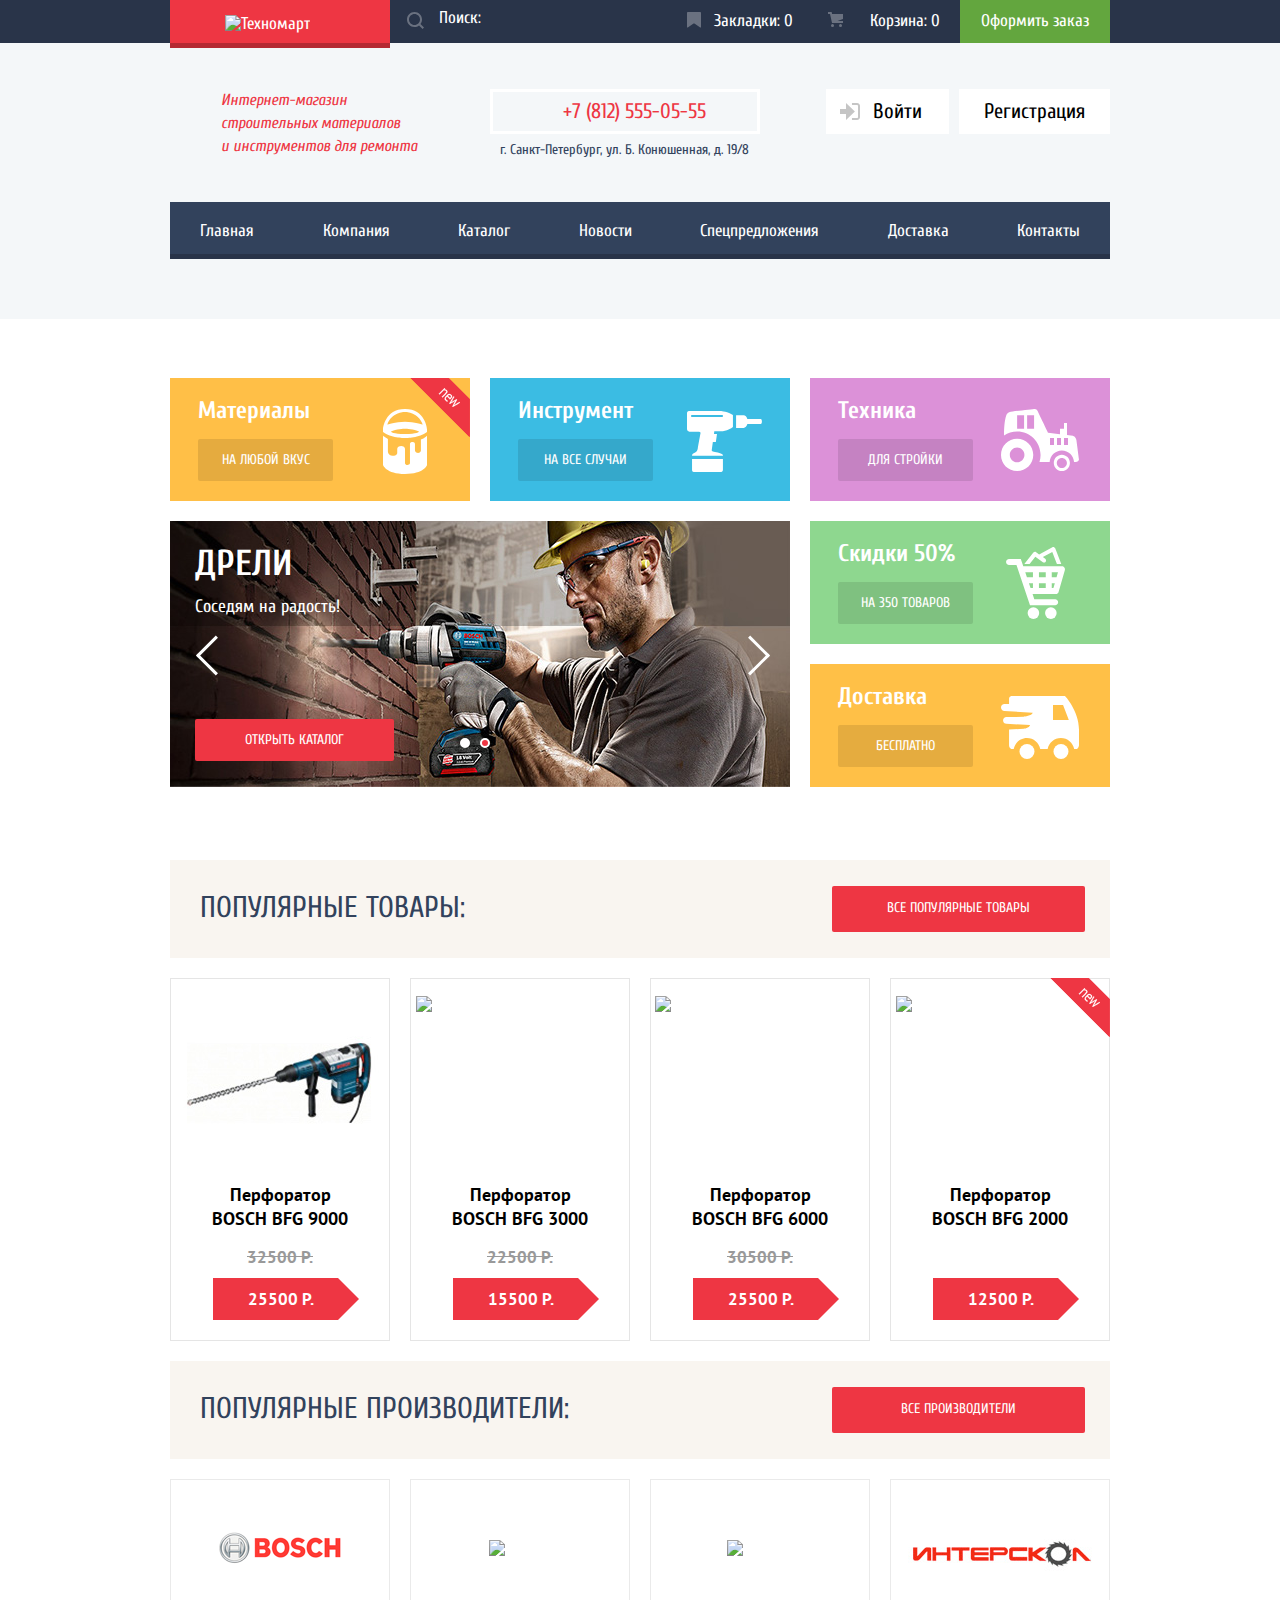
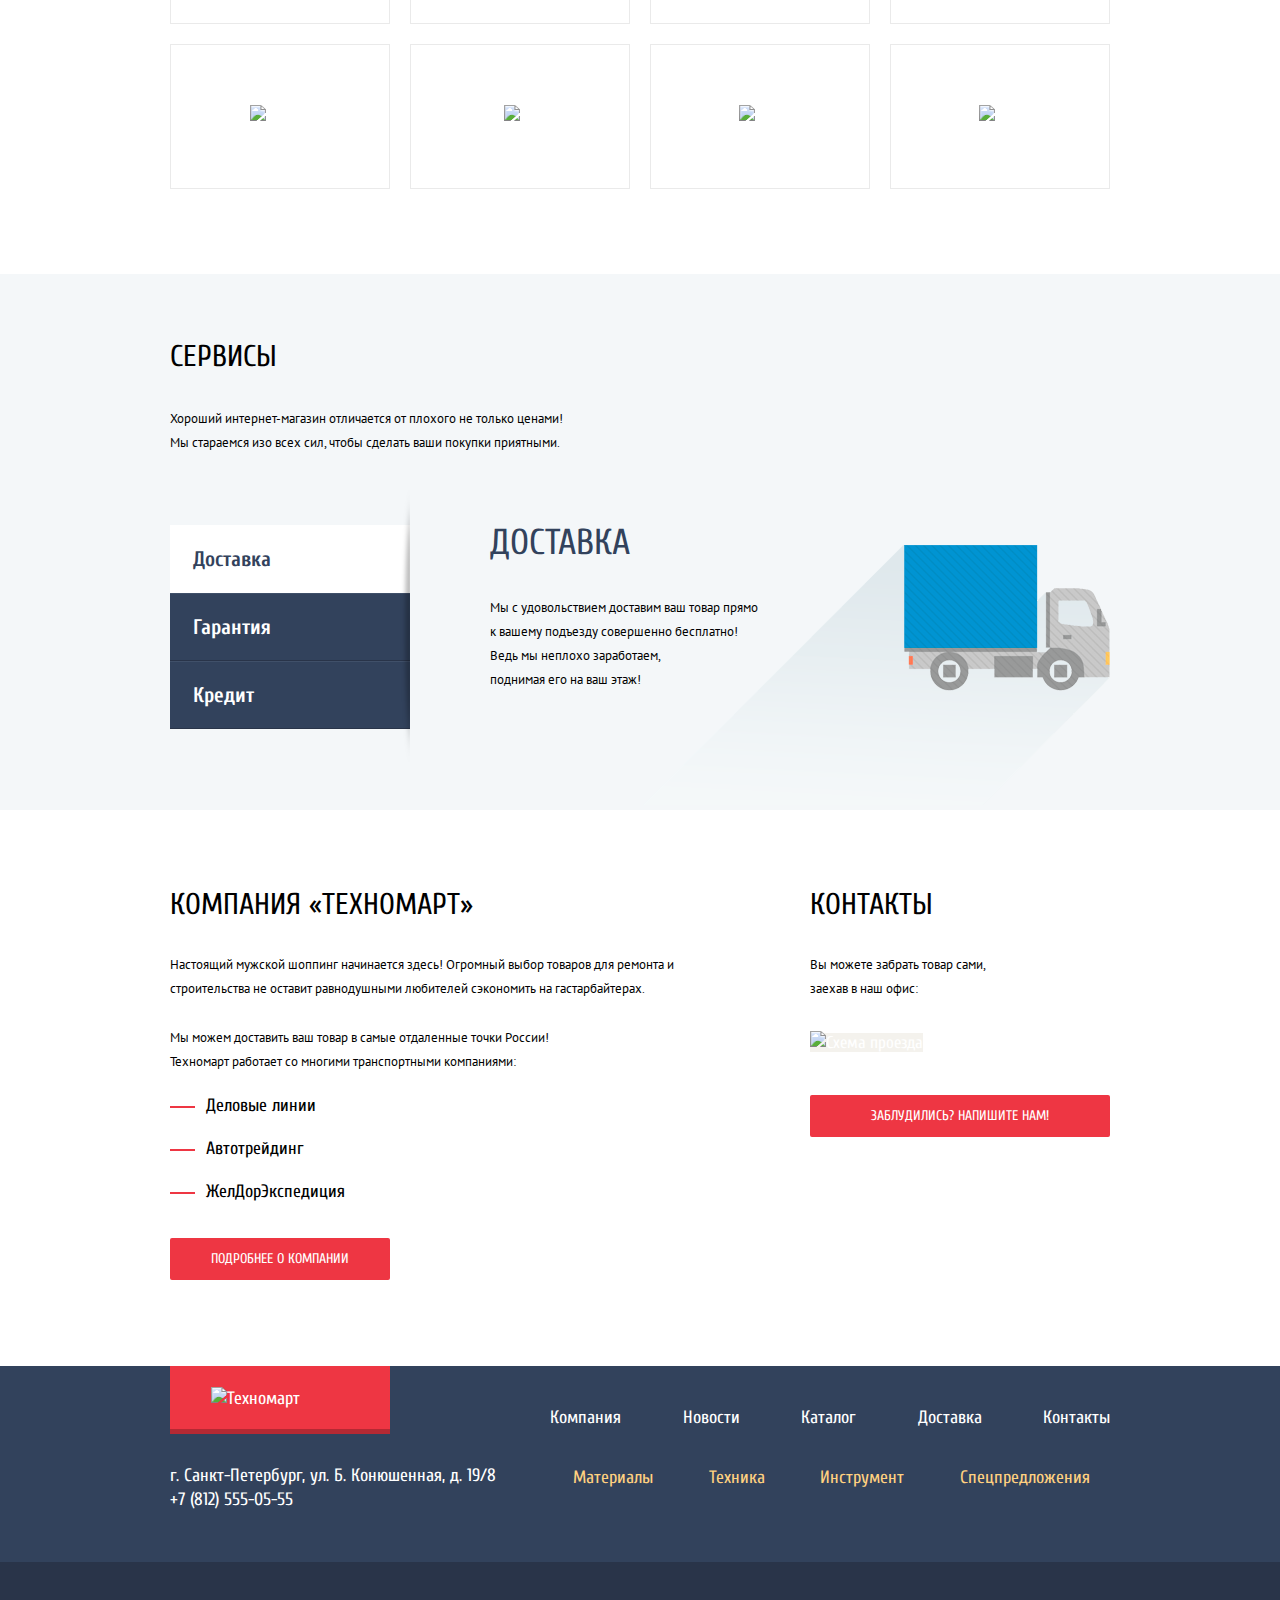
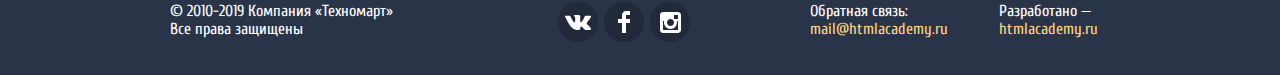
==== commit 14e858f1: "Вертска законечна" ====
--- a/index.html
+++ b/index.html
@@ -46,7 +46,7 @@
       <div class="header-bottom">
         <div class="container">
           <h1>
-            Интернет-магазин строительных материалов и инструментов для ремонта
+            Интернет-магазин строительных материалов и&nbsp;инструментов для ремонта
           </h1>
           <p class="header-contacts">
             <a class="header-telephone-number telephone-number" href="tel:+78125550555">
@@ -134,9 +134,7 @@
                 Материалы
               </p>
               <a class="button-uppercase" href="#">
-                <span>
-                  На любой вкус
-                </span>
+                На любой вкус
               </a>
             </div>
             <div class="advantages-option advantage-tools">
@@ -147,9 +145,7 @@
                 Инструмент
               </p>
               <a class="button-uppercase" href="#">
-                <span>
-                  На все случаи
-                </span>
+                На все случаи
               </a>
             </div>
             <div class="advantages-option advantage-technics">
@@ -160,16 +156,49 @@
                 Техника
               </p>
               <a class="button-uppercase" href="#">
-                <span>
-                  Для стройки
-                </span>
+                Для стройки
               </a>
             </div>
           </div>
           <div class="advantages-bottom">
             <div class="advantages-bottom-left">
+              <input class="visually-hidden" type="radio" id="product-1" name="switch">
+              <input class="visually-hidden" type="radio" id="product-2" name="switch" checked>
+              <button class="slide-switcher switch-back">
+                Предыдущий слайд
+              </button>
+              <button class="slide-switcher switch-forward">
+                Следующий слайд
+              </button>
               <div class="advantages-slider">
-    
+                <div class="slider-controls">
+                  <label for="product-1">Первый</label>
+                  <label for="product-2">Второй</label>
+                </div>
+                <ul class="slider-list">
+                  <li class="slider-item slide" id="slide1">
+                    <h3>
+                      Перфораторы
+                    </h3>
+                    <p>
+                      Настоящие мужские игрушки
+                    </p>
+                    <a class="button slider-item-button button-uppercase" href="catalog.html">
+                      Открыть каталог
+                    </a>
+                  </li>
+                  <li class="slider-item slide" id="slide2">
+                    <h3>
+                      Дрели
+                    </h3>
+                    <p>
+                      Соседям на радость!
+                    </p>
+                    <a class="button slider-item-button button-uppercase" href="catalog.html">
+                      Открыть каталог
+                    </a>
+                  </li>
+                </ul>
               </div>
             </div>
             <div class="advantages-bottom-right">
@@ -181,9 +210,7 @@
                   Скидки 50%
                 </p>
                 <a class="button-uppercase" href="#">
-                  <span>
-                    На 350 товаров
-                  </span>
+                  На 350 товаров
                 </a>
               </div>
               <div class="advantages-option advantage-delivery">
@@ -194,9 +221,7 @@
                   Доставка
                 </p>
                 <a class="button-uppercase" href="#">
-                  <span>
-                    Бесплатно
-                  </span>
+                  Бесплатно
                 </a>
               </div>
             </div>
@@ -209,7 +234,7 @@
             <h2>
               Популярные Товары:
             </h2>
-            <a class="button button-uppercase">
+            <a class="button button-uppercase" href="#">
               Все Популярные товары
             </a>
           </div>
@@ -338,7 +363,7 @@
             <h2>
               Популярные Производители:
             </h2>
-            <a class="button button-uppercase">
+            <a class="button button-uppercase" href="#">
               Все Производители
             </a>
           </div>
@@ -353,57 +378,55 @@
             <li>
               <a href="#">
                 <p class="manufacturer-name">
-                  <img src="img/Makita.png" width="123" height="40" alt="Makita">
+                  <img src="img/makita.png" width="123" height="40" alt="Makita">
                 </p>
               </a>
             </li>
             <li>
               <a href="#">
                 <p class="manufacturer-name">
-                  <img src="img/DeWALT.png" width="146" height="44" alt="DeWALT"> 
+                  <img src="img/dewalt.png" width="146" height="44" alt="DeWALT"> 
                 </p>
               </a>
             </li>
             <li>
               <a href="#">
                 <p class="manufacturer-name">
-                  <img src="img/Интерскол.png" width="200" height="88" alt="Интерскол"> 
+                  <img src="img/интерскол.png" width="200" height="88" alt="Интерскол"> 
                 </p>
               </a>
             </li>
             <li>
               <a href="#">
                 <p class="manufacturer-name">
-                  <img src="img/Hitachi.png" width="169" height="31" alt="Hitachi">
+                  <img src="img/hitachi.png" width="169" height="31" alt="Hitachi">
                 </p>
               </a>
             </li>
             <li>
               <a href="#">
               <p class="manufacturer-name">
-                <img src="img/LG.png" width="121" height="73" alt="LG">
+                <img src="img/lg.png" width="121" height="73" alt="LG">
               </p>
               </a>
             </li>
             <li>
               <a href="#">
                 <p class="manufacturer-name">
-                  <img src="img/AEG.png" width="151" height="96" alt="AEG">   
+                  <img src="img/aeg.png" width="151" height="96" alt="AEG">   
                 </p>
               </a>
             </li>
             <li>
               <a href="#">
                 <p class="manufacturer-name">
-                  <img src="img/Metabo.png" width="204" height="69" alt="AEG">       
+                  <img src="img/metabo.png" width="204" height="69" alt="AEG">       
                 </p>
               </a>
             </li>
           </ul>
         </div>
       </section>
-
-
       <section class="services">
         <div class="container">
           <h2>
@@ -413,56 +436,64 @@
             Хороший интернет-магазин отличается от плохого не только ценами!
             Мы стараемся изо всех сил, чтобы сделать ваши покупки приятными.
           </p>
-          <div class="services-offers">
+          <div class="services-offers">            
+            <input class="visually-hidden" type="radio" id="service-1" name="toggle" checked>
+            <input class="visually-hidden" type="radio" id="service-2" name="toggle">
+            <input class="visually-hidden" type="radio" id="service-3" name="toggle">
             <ul class="services-options">
-              <li class="current-option">
-                Доставка
-              </li>
-              <li>
-                Гарантия
-              </li>
-              <li>
-                Кредит
+              <li>
+                <label for="service-1">
+                  Доставка
+                </label>
+              </li>
+              <li>
+                <label for="service-2">
+                  Гарантия
+                </label>
+              </li>
+              <li>
+                <label for="service-3">
+                  Кредит
+                </label>
               </li>
             </ul>
-            <div class="services-option-description delivery-service current-option-slide">
-              <h3>
-                Доставка
-              </h3>
-              <p>
-                Мы с удовольствием доставим ваш товар прямо<br>
-                к вашему подъезду совершенно бесплатно!
-                Ведь мы неплохо заработаем,<br>
-                поднимая его на ваш этаж!
-              </p>
-            </div>
-            <div class="services-option-description guarantee-service">
-              <h3>
-                Гарантия
-              </h3>
-              <p>
-                Если купленный у нас товар поломается или заискрит,<br>
-                а также в случае пожара, спровоцированного его возгаранием,
-                вы всегда можете быть уверены в нашей гарантии. Мы обменяем
-                сгоревший товар на новый.<br>
-                Дом уж восстановите как-нибудь сами.
-              </p>
-            </div>
-            <div class="services-option-description credit-service">
-              <h3>
-                Кредит
-              </h3>
-              <p>
-                Залезть в долговую яму стало проще!<br>
-                Кредитные консультанты придут вам на помощь.
-              </p>
-            </div>
+            <ul class="services-option-description">
+              <li class="delivery-service slide" id="service-slide1">
+                <h3>
+                  Доставка
+                </h3>
+                <p>
+                  Мы с удовольствием доставим ваш товар прямо<br>
+                  к вашему подъезду совершенно бесплатно!
+                  Ведь мы неплохо заработаем,<br>
+                  поднимая его на ваш этаж!
+                </p>
+              </li>
+              <li class="guarantee-service slide" id="service-slide2">
+                <h3>
+                  Гарантия
+                </h3>
+                <p>
+                  Если купленный у нас товар поломается или заискрит,<br>
+                  а также в случае пожара, спровоцированного его возгаранием,
+                  вы всегда можете быть уверены в нашей гарантии. Мы обменяем
+                  сгоревший товар на новый.<br>
+                  Дом уж восстановите как-нибудь сами.
+                </p>
+              </li>
+              <li class="credit-service slide" id="service-slide3">
+                <h3>
+                  Кредит
+                </h3>
+                <p>
+                  Залезть в долговую яму стало проще!<br>
+                  Кредитные консультанты придут вам на помощь.
+                </p>
+              </li>
+            </ul>
           </div>
         </div>
       </section>
-
-
-
       <section class="info">
         <div class="container">
           <h2 class="visually-hidden">
--- a/css/style.css
+++ b/css/style.css
@@ -43,12 +43,12 @@
 }
 
 .button {
-  display: inline-block;
-  
   font: inherit;
   text-align: center;
   vertical-align: middle;
   color: #ffffff;
+
+  display: inline-block;
 
   background-color: #ee3643;
 }
@@ -115,7 +115,7 @@
 }
 
 .site-logo:active::after {
-background-color: #8e1e26;
+  background-color: #8e1e26;
 }
 
 .user-searching {
@@ -131,6 +131,7 @@
 }
 
 .button:hover,
+.button:focus,
 .site-logo:hover,
 .site-logo:focus,
 .footer-logo:hover,
@@ -164,32 +165,45 @@
   background-color: #212a3a;
 }
 
+/*
+  Стилизация плейсхолдера
+*/
+
 .user-searching input::-webkit-input-placeholder {
   color: #ffffff;
 }
+
 .user-searching input::-moz-placeholder {
   color: #ffffff;
 }
+
 .user-searching input:-moz-placeholder {
   color: #ffffff;
 }
+
 .user-searching input:-ms-input-placeholder {
   color: #ffffff;
 }
 
-
 .user-searching input:focus::-webkit-input-placeholder {
   color: #000000;
 }
+
 .user-searching input:focus::-moz-placeholder {
   color: #000000;
 }
+
 .user-searching input:focus:-moz-placeholder {
   color: #000000;
 }
+
 .user-searching input:focus:-ms-input-placeholder {
   color: #000000;
 }
+
+/*
+  Стилизация плейсхолдера закончена
+*/
 
 .user-searching input:focus,
 .user-searching input:active {
@@ -334,13 +348,13 @@
 }
 
 .header-bottom h1 {
+  font-size: 16px;
+  line-height: 23px;  
   font-weight: normal;
   font-style: italic;
-  font-size: 16px;
-  line-height: 23px;
   color: #ee3643;
 
-  padding-right: 53px;
+  padding-right: 52px;
   padding-left: 51px;
 }
 
@@ -417,6 +431,14 @@
   padding-top: 12px;
   padding-left: 47px;
   padding-bottom: 12px;
+
+  background-color: #ffffff;
+}
+
+.login-button:hover,
+.login-button:focus,
+.login-button:active {
+  background-color: #ffffff;
 }
 
 .header-login .login-button:first-child {
@@ -437,8 +459,12 @@
 
 .login-button:hover polygon,
 .login-button:hover path,
+.login-button:focus polygon,
+.login-button:focus path,
 .unlogin-button:hover polygon,
-.unlogin-button:hover path {
+.unlogin-button:hover path,
+.unlogin-button:focus polygon,
+.unlogin-button:focus path  {
   fill: #32425c;
 }
 
@@ -459,6 +485,7 @@
 
 .site-navigation {
   display: flex;
+  flex-wrap: wrap;
   justify-content: space-between;
   margin: 0;
   padding: 0;
@@ -473,13 +500,301 @@
   padding: 20px 30px;
 }
 
-.site-navigation a:hover {
+.site-navigation a:hover,
+.site-navigation a:focus {
   background-color: #293449;
 }
 
 .site-navigation a:active {
   background-color: #1d2739;
   opacity: 0.5;
+}
+
+.advantages {
+  margin-top: 59px;
+  margin-bottom: 53px;
+}
+
+.advantages-top,
+.advantages-bottom {
+  display: flex;
+  flex-wrap: wrap;
+  margin-left: -20px;
+}
+
+.advantages-option {
+  position: relative;
+
+  width: 300px;
+  min-height: 123px;
+  margin-left: 20px;
+  margin-bottom: 20px;
+  padding: 5px;
+}
+
+.advantages-option .flag {
+  top: 0;
+  right: 0;
+}
+
+.advantages-option p {
+  font-size: 24px;
+  line-height: 30px;
+  font-weight: bold;
+
+  margin-top: 13px;
+  margin-left: 23px;
+  margin-right: 23px;
+  margin-bottom: 13px;
+}
+
+.advantages-option a {
+  font-size: 14px;
+  line-height: 18px;
+  text-align: center;
+
+  display: block;
+  width: 135px;
+  margin-left: 23px;
+  margin-right: 23px;
+  margin-bottom: 15px;
+  padding-top: 12px;
+  padding-bottom: 12px;
+
+  background-color: rgba(0, 0, 0, 0.1);
+  border-radius: 2px;
+}
+
+.advantages-option a:hover,
+.advantages-option a:focus {
+  background-color: rgba(0, 0, 0, 0.2);
+}
+
+.advantages-option a:active {
+  background-color: rgba(0, 0, 0, 0.3);
+}
+
+.advantage-materials {
+  background-color: #ffbf47;
+  background-image: url("../img/materials-icon.svg");
+  background-repeat: no-repeat;
+  background-position: 213px 31px;
+}
+
+.advantage-tools {
+  background-color: #3bbce3;
+  background-image: url("../img/tools-icon.svg");
+  background-repeat: no-repeat;
+  background-position: 197px 33px;
+}
+
+.advantage-technics {
+  background-color: #dc91d8;
+  background-image: url("../img/technics-icon.svg");
+  background-repeat: no-repeat;
+  background-position: 191px 31px;
+}
+
+.advantages-bottom-left {
+  position: relative;
+}
+
+.slide-switcher {
+  position: absolute;
+  z-index: 1;
+
+  font-size: 0;
+  
+  width: 22px;
+  height: 40px;
+
+  background-color: transparent;
+  border: 0;
+
+  cursor: pointer;
+}
+
+.slide-switcher::before,
+.slide-switcher::after {
+  content: "";
+
+  position: absolute;
+
+  width: 28px;
+  height: 3px;
+
+  background-color: #ffffff;
+}
+
+.switch-back::before,
+.switch-forward::after {
+  transform: rotate(-45deg);
+}
+
+.switch-back::after,
+.switch-forward::before {
+  transform: rotate(45deg);
+}
+
+.switch-back {
+  top: 114px;
+  left: 46px;
+}
+
+.switch-back::before {
+  top: 10px;
+  left: -3px;
+}
+
+.switch-back::after {
+  bottom: 9px;
+  left: -3px;
+}
+
+.switch-forward {
+  top: 114px;
+  right: 20px;
+}
+
+.switch-forward::before {
+  top: 10px;
+  right: -3px;
+}
+
+.switch-forward::after {
+  bottom: 9px;
+  right: -3px;
+}
+
+.advantages-slider {
+  position: relative;
+
+  width: 620px;
+  min-height: 266px;
+  margin-left: 20px;
+  padding: 25px;
+
+  background-color: #8a7a6e;
+  background-repeat: no-repeat;
+  background-position: 0 0;
+
+  transition: background-image 0.6s linear;
+}
+
+.advantages-slider::before,
+.advantages-slider::after {
+  content: "";
+
+  visibility: hidden;
+}
+
+.advantages-slider::before {
+  background-image: url("../img/slider-1.jpg");
+}
+
+.advantages-slider::after {
+  background-image: url("../img/slider-2.jpg");
+}
+
+#product-1:checked ~ .advantages-slider {
+  background-image: url("../img/slider-1.jpg");
+}
+
+#product-2:checked ~ .advantages-slider {
+  background-image: url("../img/slider-2.jpg");
+}
+
+.slider-controls {
+  position: absolute;
+
+  left: 50%;
+  bottom: 25px;
+  z-index: 50;
+
+  font-size: 0;
+  text-align: center;
+
+  width: 50px;
+
+  transform: translateX(-50%);
+}
+
+.slider-controls label {
+  vertical-align: top;
+
+  display: inline-block;
+  width: 10px;
+  height: 10px;
+  margin-right: 10px;
+
+  background-color: #ffffff;
+  border: 2px solid #ffffff;
+  border-radius: 50%;
+
+  cursor: pointer;
+}
+
+#product-1:checked ~ .advantages-slider label[for="product-1"],
+#product-2:checked ~ .advantages-slider label[for="product-2"] {
+  background-color: #ee3643;
+}
+
+.slider-list {
+  margin: 0;
+  padding: 0;
+
+  list-style: none;
+}
+
+.slide {
+  display: none;
+}
+
+#product-1:checked ~ .advantages-slider #slide1,
+#product-2:checked ~ .advantages-slider #slide2 {
+  display: block;
+}
+
+.slider-item h3 {
+  font-size: 36px;
+  line-height: 36px;
+  text-transform: uppercase;
+
+  max-width: 300px;
+  margin: 0;
+  margin-bottom: 13px;
+  padding: 0;
+}
+
+.slider-item p {
+  font-size: 18px;
+
+  max-width: 250px;
+  margin: 0;
+}
+
+.slider-item-button {
+  font-size: 14px;
+  line-height: 18px;
+
+  margin-top: 100px;
+  padding: 12px 50px;
+
+  border-radius: 2px;
+}
+
+.advantage-discounts {
+  background-color: #8ed78f;
+  background-image: url("../img/discounts-icon.svg");
+  background-repeat: no-repeat;
+  background-position: 196px 26px;
+}
+
+.advantage-delivery {
+  background-color: #ffc047;
+  background-image: url("../img/delivery-icon.svg");
+  background-repeat: no-repeat;
+  background-position: 191px 32px;
 }
 
 .popular-items-top,
@@ -498,10 +813,13 @@
 
 .popular-items-top h2,
 .popular-manufacturers-top h2 {
+  font-size: 30px;
+  line-height: 30px;
   font-weight: normal;
   color: #32425c;
   text-transform: uppercase;
 
+  max-width: 530px;
   margin: 0;
   margin-top: 8px;
   margin-bottom: 10px;
@@ -510,6 +828,8 @@
 
 .popular-items-top a,
 .popular-manufacturers-top a {
+  font-size: 14px;
+  line-height: 18px;
   text-align: center;
 
   width: 253px;
@@ -530,9 +850,11 @@
 }
 
 .popular-items-list li {
+  position: relative;
+
   text-align: center;
-
-  position: relative;
+  vertical-align: top;
+
   display: inline-block;
   width: 220px;
   margin-left: 20px;
@@ -593,17 +915,179 @@
 }
 
 .manufacturers-list a:hover {
-  box-shadow: 0px 10px 25px 0px rgba(41, 52, 73, 0.5);
+  box-shadow: 0 10px 25px 0 rgba(41, 52, 73, 0.5);
 }
 
 .manufacturers-list a:active {
-  box-shadow: 0px 4px 10px 0px rgba(41, 52, 73, 0.5); 
+  box-shadow: 0 4px 10px 0 rgba(41, 52, 73, 0.5); 
 
   opacity: 0.3;
 }
 
 .manufacturer-name {
   margin: 0;
+}
+
+.services {
+  padding-top: 68px;
+  padding-bottom: 5px;
+
+  background-color: #f4f7f9;
+}
+
+.services .container {
+  flex-direction: column;
+}
+
+.services h2 {
+  font-size: 30px;
+  line-height: 30px;
+  font-weight: normal;
+  color: #000000;
+  text-transform: uppercase;
+
+  margin: 0;
+  margin-bottom: 35px;
+  padding: 0;
+}
+
+.services p {
+  font-family: "PT Sans", "Arial", sans-serif;
+  font-size: 13px;
+  color: #000000;
+}
+
+.services-description {
+  width: 400px;
+  margin: 0;
+  margin-bottom: 70px;
+}
+
+.services-offers {
+  display: flex;
+  flex-wrap: wrap;
+}
+
+.services-options {
+  position: relative;
+
+  width: 240px;
+  margin: 0;  
+  margin-right: 80px;
+  padding: 0;
+
+  list-style: none;
+}
+
+.services-options::before {
+  content: "";
+
+  position: absolute;
+  top: -35px;
+  right: 0;
+  
+  width: 10px;
+  height: 272px;
+
+  background-image: url("../img/services-shadow.png");
+  background-repeat: no-repeat;
+  background-position: 0 0;
+}
+
+.services-options label {
+  font-size: 21px;
+  line-height: 30px;
+  font-weight: bold;
+
+  display: block;
+  width: 100%;  
+  padding-top: 19px;
+  padding-bottom: 19px;
+  padding-left: 23px;
+
+  background-color: #32425c;
+  box-shadow: 0 1px 0 0 rgba(64, 80, 105, 1) inset,
+              0 -1px 0 0 rgba(41, 52, 73, 1) inset; 
+}
+
+.services-options label:hover {
+  color: #ffffff;
+
+  background-color: #293449;
+}
+
+#service-1:checked ~ .services-options label[for="service-1"],
+#service-2:checked ~ .services-options label[for="service-2"],
+#service-3:checked ~ .services-options label[for="service-3"] {
+  color: #32425c;
+
+  background-color: #ffffff;
+  box-shadow: none;
+}
+
+.services-option-description {
+  flex-grow: 1;
+  margin: 0;
+  padding: 0;
+
+  list-style: none;
+}
+
+#service-1:checked ~ .services-option-description #service-slide1,
+#service-2:checked ~ .services-option-description #service-slide2,
+#service-3:checked ~ .services-option-description #service-slide3 {
+  display: block;
+}
+
+.services-option-description li {
+  min-height: 280px;
+}
+
+.services-option-description h3 {
+  font-size: 36px;
+  line-height: 36px;
+  font-weight: normal;
+  color: #32425c;
+  text-transform: uppercase;
+
+  margin: 0;  
+  margin-bottom: 35px;
+  padding: 0;
+}
+
+.services-option-description p {
+  margin: 0;
+  padding: 0;
+}
+
+.delivery-service {
+  background-image: url("../img/delivery-icon.png");
+  background-repeat: no-repeat;
+  background-position: right 20px;
+}
+
+.delivery-service p {
+  width: 275px;
+}
+
+.guarantee-service {
+  background-image: url("../img/guarantee-icon.png");
+  background-repeat: no-repeat;
+  background-position: right top;
+}
+
+.guarantee-service p {
+  width: 375px;
+}
+
+.credit-service {
+  background-image: url("../img/credit-icon.png");
+  background-repeat: no-repeat;
+  background-position: right top;
+}
+
+.credit-service p {
+  width: 300px;
 }
 
 .info {
@@ -616,6 +1100,8 @@
 .info h3 {
   font-size: 30px;
   line-height: 30px;
+  font-weight: normal;
+  text-transform: uppercase;
   
   margin: 0;
   margin-bottom: 33px;
@@ -673,15 +1159,19 @@
   background-color: #ee3643;
 }
 
-.our-partners li:first-child: {
+/* .our-partners li:first-child {
   padding-left: 52px;
 }
 
-.our-partners li:last-child: {
+.our-partners li:last-child {
   padding-right: 55px;
-}
+} */
 
 .about-us a {
+  font-size: 14px;
+  line-height: 18px;
+  vertical-align: middle;
+
   display: inline-block;
   width: 220px;
   padding-top: 12px;
@@ -703,7 +1193,10 @@
   background-color: #f4f2ed;
 }
 
-.contacts a:last-of-type {
+.contacts a:last-of-type {  
+  font-size: 14px;
+  line-height: 18px;
+
   display: block;
   margin-top: 40px;  
   padding-top: 12px;
@@ -872,14 +1365,6 @@
   flex-grow: 1;
   width: 255px;
   margin-right: 0;
-
-  background-color: #ffffff;
-}
-
-.user-profile .login-button:hover,
-.user-profile .login-button:focus,
-.user-profile .login-button:active {
-  background-color: #ffffff
 }
 
 .user-icon {
@@ -944,7 +1429,8 @@
   text-decoration: underline;
 }
 
-.user-options a:hover {
+.user-options a:hover,
+.user-options a:focus {
   color: #ee3643;
 }
 
@@ -965,22 +1451,18 @@
   list-style: none;
 }
 
-.breadcrumbs {
-  padding-top: 22px;
-  padding-bottom: 22px;
-}
-
 .breadcrumbs-list {
   display: flex;
   flex-wrap: wrap;
   align-items: center;
   margin: 0;
   padding: 0;
+  padding-top: 22px;  
   padding-left: 54px;
-}
-
-.breadcrumbs-list a,
-.breadcrumbs-current {
+  padding-bottom: 22px;
+}
+
+.breadcrumbs-list a {
   font-family: "PT Sans", "Arial", sans-serif;
   font-size: 13px;
   line-height: 18px;
@@ -1012,10 +1494,6 @@
   margin-right: 42px;
 }
 
-.breadcrumbs-list li:last-of-type::before {
-  top: 2px;
-}
-
 .to-homepage {
   position: relative;
 }
@@ -1045,10 +1523,10 @@
   font-family: "Cuprum", "Arial", sans-serif;
   font-size: 30px;
   line-height: 30px;
+  font-weight: normal;
   color: #32425c;
   text-transform: uppercase;
 
-  
   margin: 0;
   margin-left: 30px;
   margin-top: 33px;
@@ -1065,11 +1543,37 @@
   width: 220px;
 }
 
+.filter-start,
+.toddler {
+  font-family: "PT Sans", "Arial", sans-serif;
+  font-size: 13px;
+  line-height: 18px;
+  text-transform: uppercase;
+
+  background-color: #f7f3ec;
+  border-radius: 2px;
+}
+
+.filter-start p {
+  color: #000000;
+
+  margin: 0;
+  margin-left: 20px;
+  margin-right: 20px;
+  padding-top: 12px;
+  padding-bottom: 12px;
+}
+
 .filter fieldset {
   margin: 0;
   padding: 0;
   
   border: 0;
+  border-bottom: 1px solid #e5e5e5;
+}
+
+.filter fieldset:last-of-type {
+  border-bottom: none;
 }
 
 .filter legend {
@@ -1084,8 +1588,91 @@
   padding-bottom: 18px;
 }
 
+.toddler {
+  width: 100%;
+  min-height: 80px;
+  margin-bottom: 9px;
+
+  border-top: 1px solid transparent;
+}
+
+.toddler-scale {
+  position: relative;
+
+  width: 180px;
+  height: 2px;
+  margin-top: 38px;
+  margin-left: 20px;
+  margin-right: 20px;
+  margin-bottom: 39px;
+
+  background-color: #d7dcde;
+  background-image: linear-gradient(to right, #00ca74 85%, #d7dcde 85%);
+}
+
+.toddler-scale::before,
+.toddler-scale::after {
+  content: "";
+  
+  position: absolute;
+
+  width: 20px;
+  height: 23px;
+
+  background-image: url("../img/filter-button.svg");
+  background-repeat: no-repeat;
+  background-position: 0 0;
+
+  cursor: pointer;
+}
+
+.toddler-scale::before {
+  top: -9px;
+  left: 0;
+}
+
+.toddler-scale::after {
+  top: -9px;
+  right: 20px;
+}
+
+.price-range {
+  font-family: "PT Sans", "Arial", sans-serif;  
+  line-height: 18px;  
+  color: #000000;  
+  text-transform: uppercase;
+
+  display: flex;
+  align-items: baseline;
+  justify-content: space-between;
+  margin-top: -30px;
+}
+
+.filter .filter-input-number {
+  line-height: inherit;
+  text-align: center;
+
+  display: block;
+  width: 95px;
+  margin-bottom: 25px;
+  padding-top: 11px;
+  padding-left: 15px;
+  padding-bottom: 13px;
+
+  background-color: #f7f3ec;
+  border: none;
+  border-radius: 2px;
+}
+
+.filter p {
+  font-size: 16px;
+
+  margin: 0;
+}
+
 .filter ul {
-  margin: 0;
+  margin: 0;  
+  margin-bottom: 25px;
   padding: 0;
 }
 
@@ -1113,10 +1700,6 @@
   opacity: 0.4;
 }
 
-.filter-input {
-  display: none;
-}
-
 .filter-input-checkbox + label::before {
   content: "";
 
@@ -1132,7 +1715,8 @@
   background-position: 0 0;
 }
 
-.filter-input-checkbox + label:hover::before {
+.filter-input-checkbox + label:hover::before,
+.filter-input-checkbox:focus + label::before  {
   background-image: url("../img/checkbox-off-hover.svg");
 }
 
@@ -1142,7 +1726,8 @@
   background-image: url("../img/checkbox-on.svg");
 }
 
-.filter-input-checkbox:checked + label:hover::before {
+.filter-input-checkbox:checked + label:hover::before,
+.filter-input-checkbox:checked:focus + label::before  {
   background-image: url("../img/checkbox-on-hover.svg");
 }
 
@@ -1194,12 +1779,13 @@
 }
 
 .filter-button {
-  margin-top: 80px;
+  margin-top: 55px;
   padding: 10px 38px;
 }
 
 .filter-button,
 .filter-button:hover,
+.filter-button:focus,
 .filter-button:active {
   font-family: "PT Sans", "Arial", sans-serif;
   font-size: 13px;
@@ -1217,7 +1803,8 @@
   border: 1px solid #e5e5e5;
 }
 
-.filter-button:hover {
+.filter-button:hover,
+.filter-button:focus {
   border: 1px solid #bdc6ca;
 }
 
@@ -1227,6 +1814,122 @@
 
 .cataloig-list-items {
   width: 700px;
+}
+
+.sort {
+  font-family: "PT Sans", "Arial", sans-serif;
+  font-size: 13px;
+  line-height: 18px;
+  text-transform: uppercase;
+
+  display: flex;
+  flex-wrap: wrap;
+  align-items: center;
+  margin-bottom: 20px;
+
+  background-color: #f7f3ec;
+  border-radius: 2px;
+}
+
+.sort p {
+  color: #000000;
+
+  width: 200px;
+  margin: 0;
+  margin-left: 20px;
+  margin-right: 20px;
+  padding-top: 12px;
+  padding-bottom: 12px;
+}
+
+.sort button {
+  text-transform: uppercase;
+
+  padding: 0;
+
+  background-color: transparent;
+  border: none;
+  border-bottom: 1px dotted #ee3643;
+
+  opacity: 0.3;
+  cursor: pointer;
+}
+
+.sort button:hover,
+.sort button:focus {
+  border-bottom-style: solid;
+
+  opacity: 1;
+}
+
+.sort button.active {
+  color: #ee3643;
+
+  border: none;
+
+  opacity: 1;
+}
+
+.sort button.active:hover,
+.sort button.active:focus {
+  border: none;
+}
+
+.price-sort {
+  margin-right: 70px;
+}
+
+.type-sort {
+  margin-right: 65px;
+}
+
+.function-sort {
+  margin-right: 45px;
+}
+
+.sort .ascending-sort {
+  width: 0;
+  height: 0;
+  margin-right: 20px;
+
+  border-top: none;
+  border-left: 5px solid transparent;
+  border-right: 5px solid transparent;
+  border-bottom: 10px solid #c5c5c5;
+
+  opacity: 1;
+}
+
+.sort .descending-sort {
+  width: 0;
+  height: 0;
+  margin-right: 20px;
+
+  border-top:  10px solid #c5c5c5;
+  border-left: 5px solid transparent;
+  border-right: 5px solid transparent;
+  border-bottom: none;
+
+  opacity: 1;
+}
+
+.sort .ascending-sort:hover,
+.sort .ascending-sort:focus {
+  border-bottom-color: #231f20;
+}
+
+.sort .descending-sort:hover,
+.sort .descending-sort:focus {
+  border-top-color: #231f20;
+  border-bottom: none;
+}
+
+.sort .ascending-sort.active-sort {
+  border-bottom-color: #ee3643
+}
+
+.sort .descending-sort.active-sort {
+  border-top-color: #ee3643
 }
 
 .catalog-list {
@@ -1234,11 +1937,15 @@
   flex-wrap: wrap;
   margin: 0;
   margin-left: -20px;
+  margin-bottom: 32px;
   padding: 0;
 }
 
 .catalog-list li {
   position: relative;
+
+  vertical-align: top;
+
   display: inline-block;
   width: 220px;
   margin-left: 20px;
@@ -1288,13 +1995,12 @@
   position: absolute;
   top: 0;
   left: 0;
+  z-index: 10;
 
   display: none;
   width: 218px;
   height: 88px;
   padding: 40px 0;
-
-  z-index: 10;
 }
 
 /*
@@ -1325,11 +2031,11 @@
 }
 
 a.buy {
-  position: relative;
+  position: relative;  
+
+  color: #ffffff;
 
   padding: 10px 0;
-
-  color: #ffffff;
 
   background-color: #63a63e;
   box-shadow: 0 -3px 0 0 rgba(54, 115, 21, 1) inset; 
@@ -1367,9 +2073,9 @@
 }
 
 a.add-bookmark {
+  color: #32425c;
+
   padding: 8px 0;
-
-  color: #32425c;
 
   background-color: #ffffff;
   border: 3px solid #63a63e;
@@ -1443,9 +2149,100 @@
   border-left-color: #ee3643;
 }
 
-.catalog-list .button:hover,
-.catalog-list .button:active {
+.catalog-item-price .button:hover,
+.catalog-item-price .button:focus {
+  background-color: #ca2c37;
+}
+
+.catalog-item-price .button:hover::after,
+.catalog-item-price .button:focus::after {
+  border-left-color: #ca2c37;
+}
+
+.catalog-item-price .button:active {
+  background-color: #ba2732;
+}
+
+.catalog-item-price .button:active::after {
+  border-left-color: #ba2732;
+}
+
+.pagination-box {
+  display: flex;
+  flex-wrap: wrap;
+}
+
+.pagination-list,
+.page-changer {
+  display: flex;
+  flex-wrap: wrap;
+  margin: 0;
+  padding: 0;
+
+  list-style: none;
+}
+
+.pagination-list a,
+.page-changer a {    
+  font-family: "PT Sans", "Arial", sans-serif;
+  font-size: 13px;
+  line-height: 18px;
+  color: #000000;
+
+  margin-right: 10px;
+  padding: 10px 15px;
+
+  border: 2px solid #e5e5e5;
+  border-radius: 2px;
+}
+
+.pagination-list a:hover,
+.pagination-list a:focus,
+.page-changer a:hover {
+  border-color: #bdc6ca;
+}
+
+.pagination-list a:active,
+.page-changer a:active {
+  border-color: #ee3744;
+}
+
+.pagination-list .current-page,
+.pagination-list .current-page:hover,
+.pagination-list .current-page:focus,
+.pagination-list .current-page:active {
+  color: #ffffff;
+
   background-color: #ee3643;
+  border-color: #ee3643;
+}
+
+.about-perforators {
+  padding-top: 65px;
+  padding-bottom: 70px;
+
+  background-color: #f2f6f8;
+}
+
+.about-perforators h2 {
+  font-family: "Cuprum", "Arial", sans-serif;
+  font-size: 30px;
+  line-height: 30px;
+  font-weight: normal;
+  color: #000000;
+  text-transform: uppercase;
+
+  margin: 0;
+  margin-bottom: 35px;
+  padding: 0;
+}
+
+.about-perforators p {  
+  font-family: "PT Sans", "Arial", sans-serif;
+  font-size: 13px;
+  color: #000000;
+
+  margin: 0;
 }
 
 /*
@@ -1483,13 +2280,12 @@
 }
 
 .modal {
-  position: absolute;
+  position: absolute;  
+  z-index: 30;
 
   color: #000000;
 
   display: none;
-
-  z-index: 30;
 }
 
 .modal-show {
@@ -1638,8 +2434,9 @@
 }
 
 .button-wrapper {
+  padding: 37px 80px;
+
   background-color: #f4f4f4;
-  padding: 37px 80px;
 }
 
 .button-wrapper .button {
@@ -1660,7 +2457,7 @@
   width: 620px;
   margin-left: -310px;
 
-  box-shadow: 0px 20px 40px 0px rgba(41, 52, 73, 0.75);
+  box-shadow: 0 20px 40px 0 rgba(41, 52, 73, 0.75);
 }
 
 .modal-basket::before {
@@ -1711,8 +2508,9 @@
 }
 
 .modal-basket-bottom-wrapper {
+  padding: 37px 80px;
+  
   background-color: #f4f4f4;
-  padding: 37px 80px;
 }
 
 .user-choice {
@@ -1733,261 +2531,9 @@
 }
 
 .user-choice .button:last-child {
+  color: #000000;
+
   margin-right: 0;
-
-  color: #000000;
+  
   background-color: #ffffff;
-}
-
-
-
-
-
-
-
-.advantages {
-  margin-top: 59px;
-  margin-bottom: 53px;
-}
-
-.advantages-top,
-.advantages-bottom {
-  display: flex;
-  flex-wrap: wrap;
-  margin-left: -20px;
-}
-
-.advantages-option {
-  position: relative;
-
-  width: 300px;
-  min-height: 123px;
-
-  margin-left: 20px;
-  margin-bottom: 20px;
-}
-
-.advantages-option .flag {
-  top: 0;
-  right: 0;
-}
-
-.advantages-option p {
-  font-size: 24px;
-  line-height: 30px;
-  font-weight: bold;
-
-  margin-top: 23px;
-  margin-left: 23px;
-  margin-right: 23px;
-  margin-bottom: 13px;
-}
-
-.advantages-option a {
-  font-size: 14px;
-  line-height: 18px;
-  text-align: center;
-
-  display: block;
-  width: 135px;
-  margin-left: 23px;
-  margin-right: 23px;
-  margin-bottom: 15px;
-  padding-top: 12px;
-  padding-bottom: 12px;
-
-  background-color: #000000;
-  border-radius: 2px;
-
-  opacity: 0.1;
-}
-
-.advantages-option a:hover,
-.advantages-option a:focus {
-  opacity: 0.2;
-}
-
-.advantages-option a:active {
-  opacity: 0.3;
-}
-
-.advantages-option span {
-  opacity: 1;
-}
-
-.advantage-materials {
-  background-color: #ffbf47;
-  background-image: url("../img/materials-icon.svg");
-  background-repeat: no-repeat;
-  background-position: 213px 31px;
-}
-
-.advantage-tools {
-  background-color: #3bbce3;
-  background-image: url("../img/tools-icon.svg");
-  background-repeat: no-repeat;
-  background-position: 197px 33px;
-}
-
-.advantage-technics {
-  background-color: #dc91d8;
-  background-image: url("../img/technics-icon.svg");
-  background-repeat: no-repeat;
-  background-position: 191px 31px;
-}
-
-.advantages-slider {
-  width: 620px;
-  min-height: 266px;
-  margin-left: 20px;
-
-  background-color: #8a7a6e;
-}
-
-.advantage-discounts {
-  background-color: #8ed78f;
-  background-image: url("../img/discounts-icon.svg");
-  background-repeat: no-repeat;
-  background-position: 196px 26px;
-}
-
-.advantage-delivery {
-  background-color: #ffc047;
-  background-image: url("../img/delivery-icon.svg");
-  background-repeat: no-repeat;
-  background-position: 191px 32px;
-}
-
-
-
-
-.services {
-  padding-top: 68px;
-  padding-bottom: 98px;
-
-  background-color: #f4f7f9;
-}
-
-.services .container {
-  flex-direction: column;
-}
-
-.services h2 {
-  margin: 0;
-  margin-bottom: 35px;
-  padding: 0;
-
-  font-size: 30px;
-  line-height: 30px;
-  font-weight: normal;
-  color: #000000;
-  text-transform: uppercase;
-}
-
-.services p {
-  font-family: "PT Sans", "Arial", sans-serif;
-  font-size: 13px;
-  color: #000000;
-}
-
-.services-description {
-  width: 400px;
-  margin: 0;
-  margin-bottom: 70px;
-}
-
-.services-offers {
-  display: flex;
-  flex-wrap: wrap;
-}
-
-.services-options {
-  width: 240px;
-  margin: 0;
-  margin-right: 80px;
-  padding: 0;
-
-  background-image: url("../img/services-shadow.png");
-  background-repeat: no-repeat;
-  background-position: right top;
-
-  list-style: none;
-}
-
-.services-options li {
-  padding-top: 25px;
-  padding-bottom: 25px;
-  padding-left: 23px;
-
-  background-color: #32425c;
-  box-shadow: 0px 1px 0px 0px rgba(41, 52, 73, 1); 
-}
-
-.services-options li:hover {
-  color: #ffffff;
-
-  background-color: #293449;
-}
-
-.services-options li:active,
-.services-options .current-option {
-  color: #32425c;
-
-  background-color: #ffffff;
-}
-
-.services-option-description {
-  display: none;
-  flex-grow: 1;
-}
-
-.services-option-description.current-option-slide {
-  display: block;
-}
-
-.services-option-description h3 {
-  font-size: 36px;
-  line-height: 36px;
-  font-weight: normal;
-  color: #32425c;
-  text-transform: uppercase;
-
-  margin: 0;  
-  margin-bottom: 35px;
-  padding: 0;
-}
-
-.services-option-description p {
-  margin: 0;
-  padding: 0;
-}
-
-.delivery-service {
-  background-image: url("../img/delivery-icon.png");
-  background-repeat: no-repeat;
-  background-position: right 20px;
-}
-
-.delivery-service p {
-  width: 275px;
-}
-
-.guarantee-service p {
-  width: 375px;
-}
-
-.guarantee-service {
-  background-image: url("../img/guarantee-icon.png");
-  background-repeat: no-repeat;
-  background-position: right top;
-}
-
-.credit-service p {
-  width: 300px;
-}
-
-.credit-service {
-  background-image: url("../img/credit-icon.png");
-  background-repeat: no-repeat;
-  background-position: right top;
 }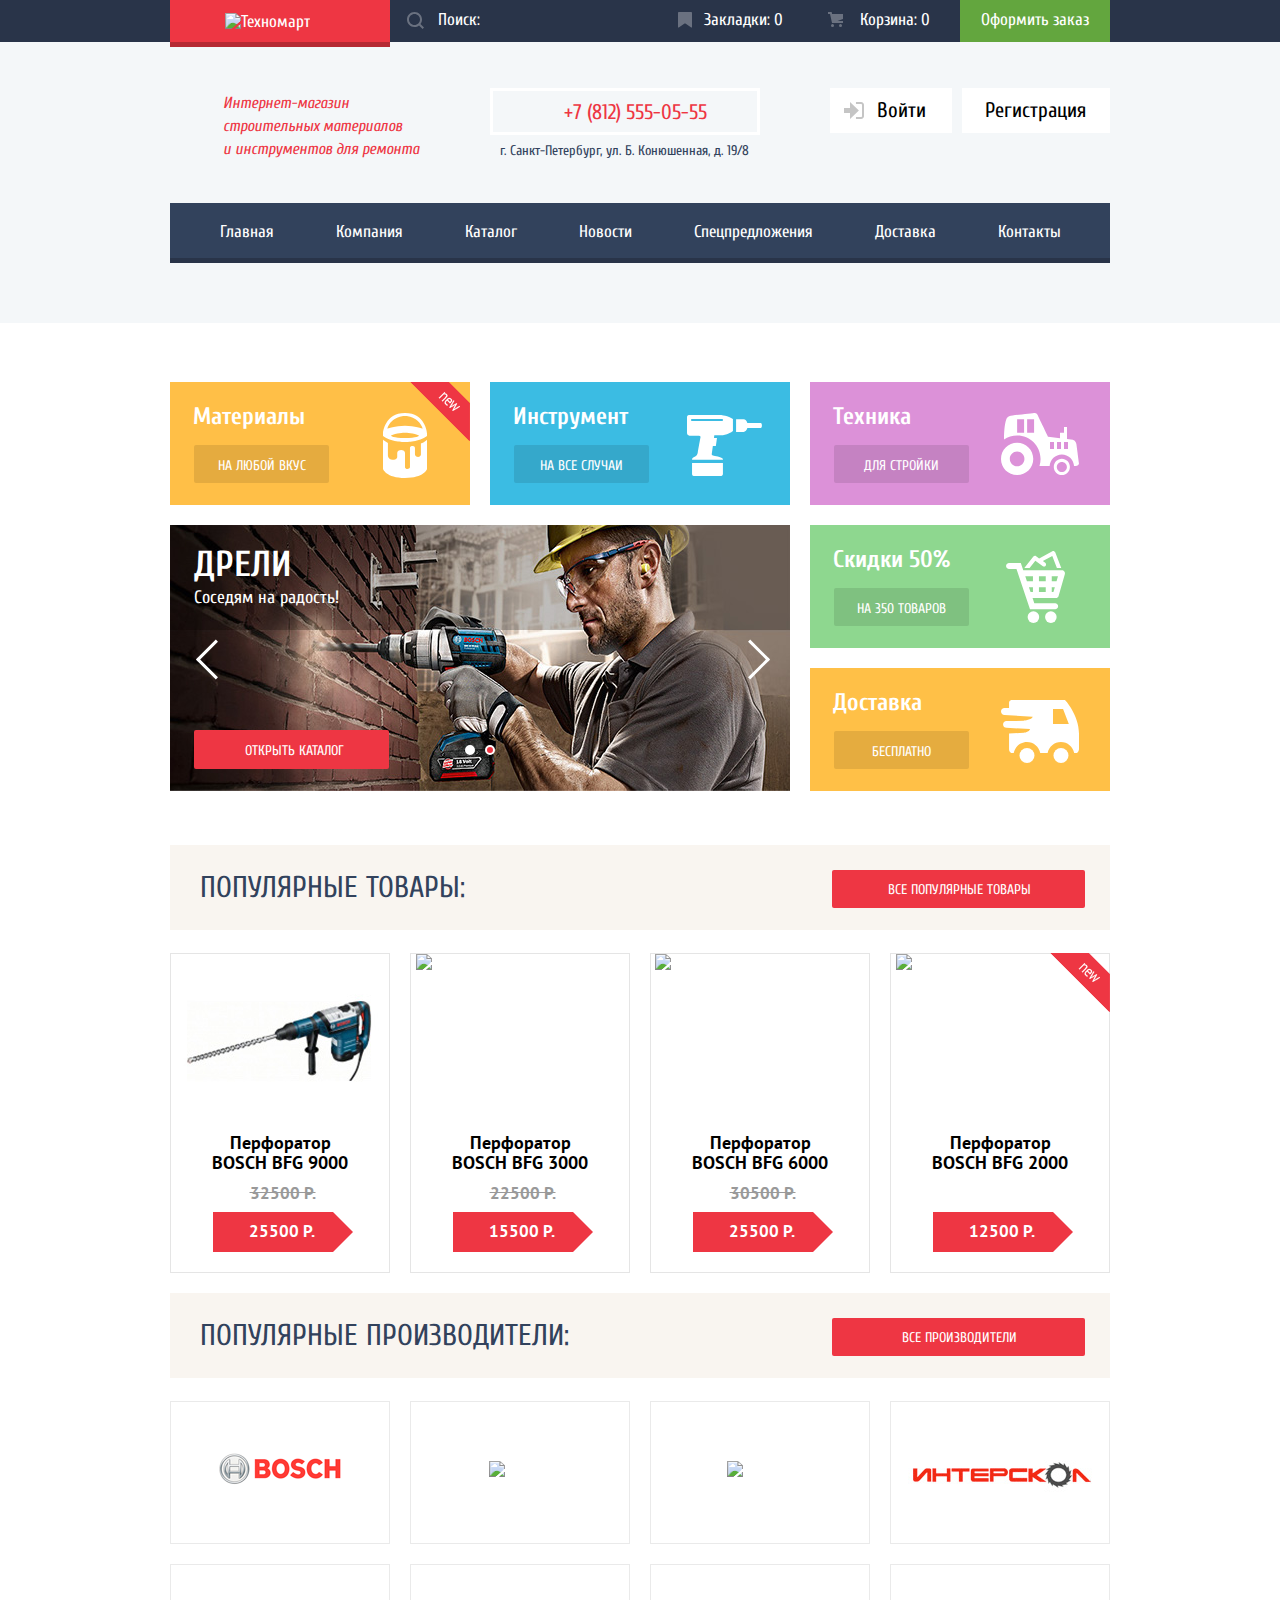
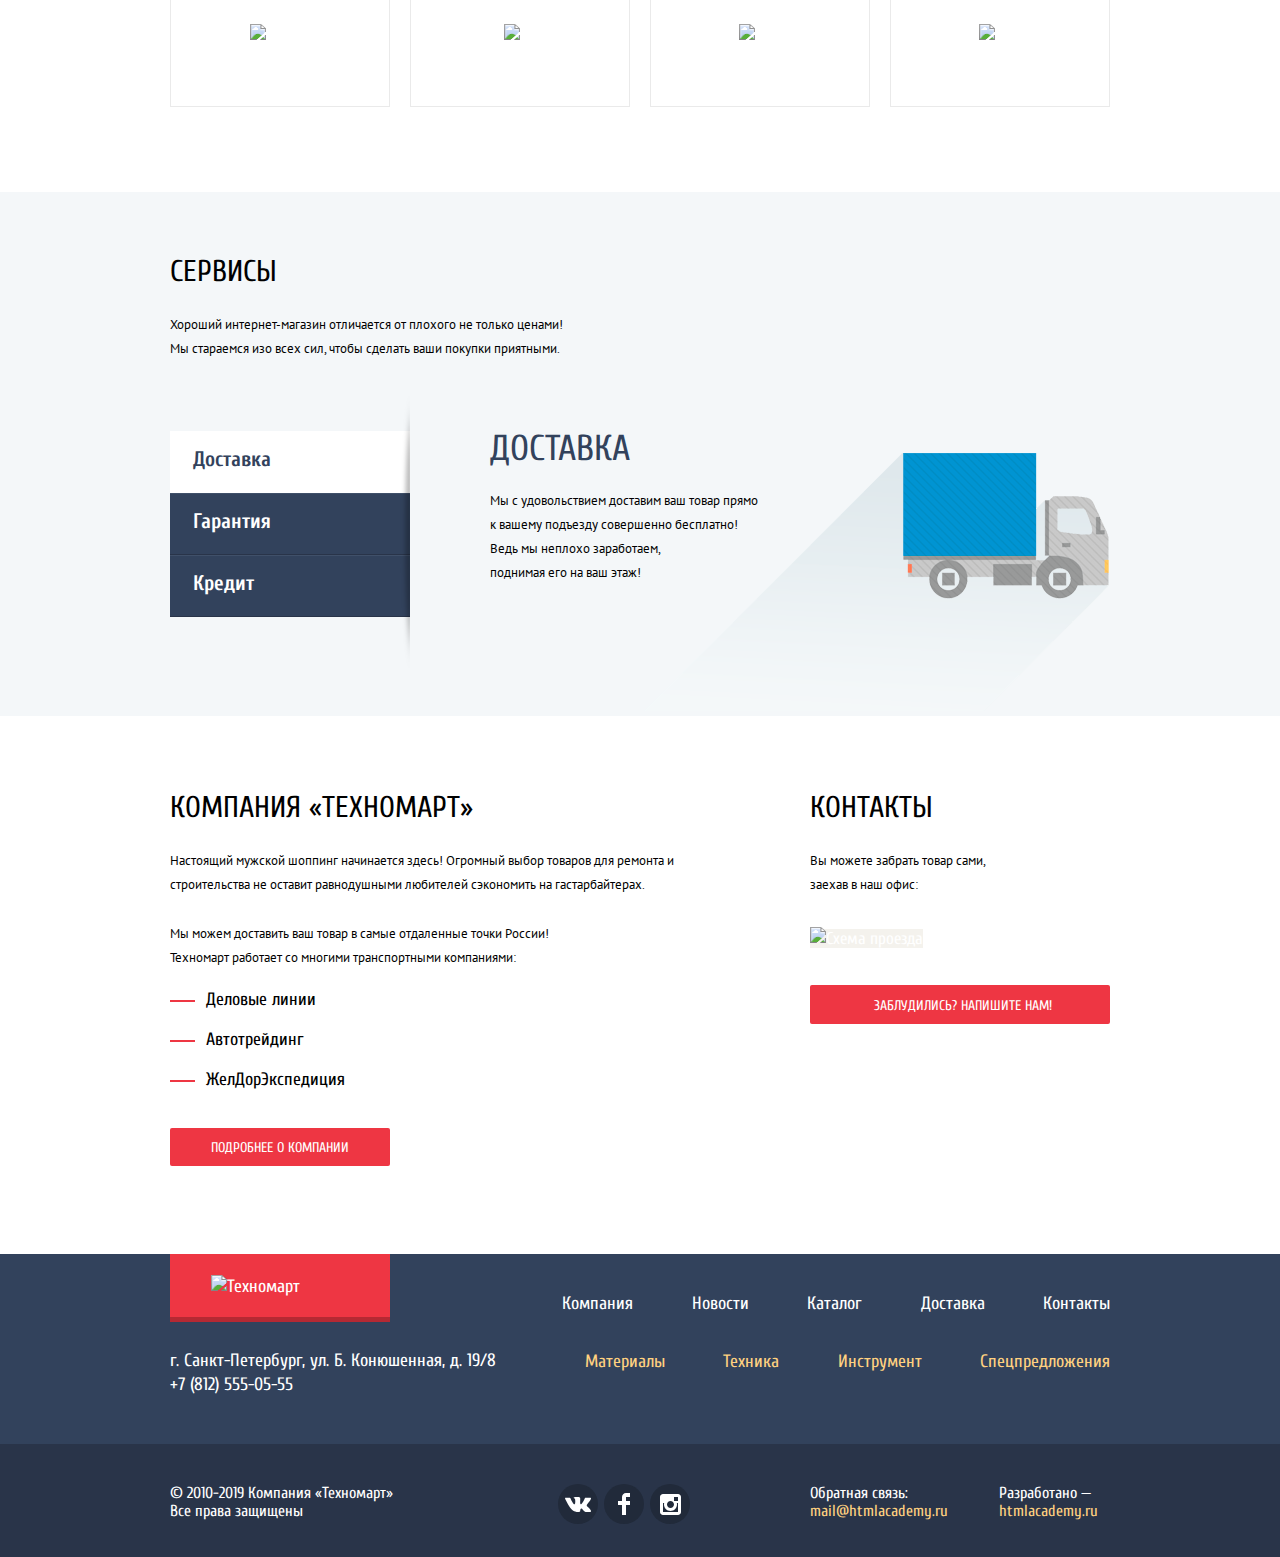
==== commit 84b5c075: "Правки" ====
--- a/index.html
+++ b/index.html
@@ -13,7 +13,7 @@
       <div class="header-top">
         <div class="container">
           <a class="site-logo">
-            <img src="img/logo-technomart.svg" width="109" height="18" alt="Техномарт">
+            <img src="img/logo-technomart.svg" width="111" height="24" alt="Техномарт">
           </a>
           <div class="user-searching">
             <form class="user-search" method="post" action="https://echo.htmlacademy.ru">
--- a/css/style.css
+++ b/css/style.css
@@ -89,8 +89,8 @@
   position: relative;
 
   width: 220px;
-  height: 43px;
-  padding-top: 15px;
+  height: 42px;
+  padding-top: 13px;
   padding-left: 55px;
 
   background-color: #ee3643;
@@ -126,7 +126,7 @@
 
 .header-top a:nth-of-type(n+2) {
   width: 150px;
-  padding-top: 12px;
+  padding-top: 11px;
   padding-bottom: 12px;
 }
 
@@ -154,9 +154,9 @@
   color: #ffffff;
 
   width: 100%;
-  padding-top: 9px;
-  padding-left: 49px;
-  padding-bottom: 9px;
+  padding-top: 11px;
+  padding-left: 48px;
+  padding-bottom: 12px;
 
   border: 0;
 }
@@ -249,7 +249,7 @@
 .header-top a:nth-of-type(2) {
   position: relative;
 
-  padding-left: 54px;
+  padding-left: 44px;
 }
 
 .header-top a:nth-of-type(2)::before {
@@ -257,7 +257,7 @@
 
   position: absolute;
   top: 12px;
-  left: 27px;
+  left: 18px;
 
   width: 14px;
   height: 16px;
@@ -283,7 +283,7 @@
 .header-top a:nth-of-type(3) {
   position: relative;
 
-  padding-left: 60px;
+  padding-left: 50px;
 }
 
 .header-top a:nth-of-type(3)::before {
@@ -354,8 +354,9 @@
   font-style: italic;
   color: #ee3643;
 
-  padding-right: 52px;
-  padding-left: 51px;
+  padding-top: 4px;
+  padding-right: 50px;
+  padding-left: 53px;
 }
 
 .header-contacts,
@@ -371,7 +372,7 @@
   display: block;
   width: 270px;
   margin-bottom: 3px;
-  padding-top: 9px;
+  padding-top: 11px;
   padding-bottom: 9px;
 
   border: 3px solid #ffffff;
@@ -380,15 +381,15 @@
 .header-telephone-number {
   position: relative;
 
-  padding-left: 70px;
+  padding-left: 71px;
 }
 
 .header-telephone-number::before {
   content: "";
 
   position: absolute;
-  top: 10px;
-  left: 14px;
+  top: 8px;
+  left: 12px;
 
   width: 19px;
   height: 19px;
@@ -443,12 +444,12 @@
 
 .header-login .login-button:first-child {
   margin-right: 10px;
-  padding-right: 27px;
+  padding-right: 26px;
 }
 
 .header-login .login-button:last-child {
-  padding-left: 25px;
-  padding-right: 25px;
+  padding-left: 23px;
+  padding-right: 24px;
 }
 
 .login-icon {
@@ -486,7 +487,7 @@
 .site-navigation {
   display: flex;
   flex-wrap: wrap;
-  justify-content: space-between;
+  justify-content: center;
   margin: 0;
   padding: 0;
 
@@ -497,7 +498,8 @@
   line-height: 17px;
 
   display: block;
-  padding: 20px 30px;
+  padding: 20px 31px;
+  padding-bottom: 23px;
 }
 
 .site-navigation a:hover,
@@ -512,7 +514,7 @@
 
 .advantages {
   margin-top: 59px;
-  margin-bottom: 53px;
+  margin-bottom: 34px;
 }
 
 .advantages-top,
@@ -542,9 +544,9 @@
   line-height: 30px;
   font-weight: bold;
 
-  margin-top: 13px;
-  margin-left: 23px;
-  margin-right: 23px;
+  margin-top: 15px;
+  margin-left: 18px;
+  margin-right: 18px;
   margin-bottom: 13px;
 }
 
@@ -555,11 +557,11 @@
 
   display: block;
   width: 135px;
-  margin-left: 23px;
-  margin-right: 23px;
-  margin-bottom: 15px;
+  margin-left: 19px;
+  margin-right: 21px;
+  margin-bottom: 13px;
   padding-top: 12px;
-  padding-bottom: 12px;
+  padding-bottom: 8px;
 
   background-color: rgba(0, 0, 0, 0.1);
   border-radius: 2px;
@@ -672,7 +674,7 @@
   width: 620px;
   min-height: 266px;
   margin-left: 20px;
-  padding: 25px;
+  padding: 22px 24px 19px;
 
   background-color: #8a7a6e;
   background-repeat: no-repeat;
@@ -708,7 +710,7 @@
   position: absolute;
 
   left: 50%;
-  bottom: 25px;
+  bottom: 22px;
   z-index: 50;
 
   font-size: 0;
@@ -716,7 +718,7 @@
 
   width: 50px;
 
-  transform: translateX(-50%);
+  transform: translateX(-40%);
 }
 
 .slider-controls label {
@@ -762,7 +764,7 @@
 
   max-width: 300px;
   margin: 0;
-  margin-bottom: 13px;
+  margin-bottom: 3px;
   padding: 0;
 }
 
@@ -776,9 +778,11 @@
 .slider-item-button {
   font-size: 14px;
   line-height: 18px;
-
-  margin-top: 100px;
-  padding: 12px 50px;
+  text-align: left;
+
+  width: 195px;
+  margin-top: 120px;
+  padding: 12px 30px 9px 51px;
 
   border-radius: 2px;
 }
@@ -804,9 +808,11 @@
   flex-wrap: wrap;
   align-items: center;
   justify-content: space-between;
-  margin-bottom: 20px;
-  padding: 25px;
+  margin-bottom: 23px;
+  padding-top: 20px;
+  padding-right: 25px;
   padding-left: 30px;
+  padding-bottom: 17px;
 
   background-color:#f9f5f0;
 }
@@ -833,8 +839,10 @@
   text-align: center;
 
   width: 253px;
-  padding-top: 13px;
-  padding-bottom: 15px;
+  min-height: 38px;
+  padding-top: 11px;
+  padding-left: 2px;
+  padding-bottom: 9px;
 
   border-radius: 2px;
 }
@@ -868,7 +876,12 @@
 }
 
 .popular-items-list h3 {
-  margin: 0;
+  font-family: "PT Sans", "Arial", sans-serif;
+  font-size: 18px;
+  line-height: 20px;
+
+  margin: 0;
+  margin-top: 9px;
   padding: 0;
   padding-left: 30px;
   padding-right: 30px;
@@ -900,6 +913,7 @@
 }
 
 .manufacturers-list li {
+  min-height: 143px;
   margin-left: 20px;
   margin-bottom: 20px;
 
@@ -911,7 +925,7 @@
   align-items: center;
   justify-content: center;
   width: 218px;
-  min-height: 143px;
+  height: 100%;
 }
 
 .manufacturers-list a:hover {
@@ -929,7 +943,7 @@
 }
 
 .services {
-  padding-top: 68px;
+  padding-top: 65px;
   padding-bottom: 5px;
 
   background-color: #f4f7f9;
@@ -947,7 +961,7 @@
   text-transform: uppercase;
 
   margin: 0;
-  margin-bottom: 35px;
+  margin-bottom: 26px;
   padding: 0;
 }
 
@@ -1001,7 +1015,7 @@
 
   display: block;
   width: 100%;  
-  padding-top: 19px;
+  padding-top: 13px;
   padding-bottom: 19px;
   padding-left: 23px;
 
@@ -1051,7 +1065,7 @@
   text-transform: uppercase;
 
   margin: 0;  
-  margin-bottom: 35px;
+  margin-bottom: 22px;
   padding: 0;
 }
 
@@ -1063,7 +1077,7 @@
 .delivery-service {
   background-image: url("../img/delivery-icon.png");
   background-repeat: no-repeat;
-  background-position: right 20px;
+  background-position: 151px 22px;
 }
 
 .delivery-service p {
@@ -1091,8 +1105,8 @@
 }
 
 .info {
-  padding-top: 80px;
-  padding-bottom: 86px;
+  padding-top: 77px;
+  padding-bottom: 88px;
 
   color: #000000;
 }
@@ -1104,7 +1118,7 @@
   text-transform: uppercase;
   
   margin: 0;
-  margin-bottom: 33px;
+  margin-bottom: 26px;
   padding: 0;
 }
 
@@ -1125,7 +1139,7 @@
 
 .about-us p:last-of-type {
   width: 400px;
-  margin-bottom: 22px;
+  margin-bottom: 20px;
 }
 
 .about-us .our-partners {
@@ -1133,7 +1147,7 @@
   line-height: 20px;
 
   margin: 0;
-  margin-bottom: 36px;
+  margin-bottom: 38px;
   padding: 0;
 
   list-style: none;
@@ -1142,7 +1156,7 @@
 .our-partners li {
   position: relative;
 
-  margin-bottom: 23px;
+  margin-bottom: 20px;
   padding-left: 36px;
 }
 
@@ -1174,8 +1188,8 @@
 
   display: inline-block;
   width: 220px;
-  padding-top: 12px;
-  padding-bottom: 12px;
+  padding-top: 11px;
+  padding-bottom: 9px;
 
   border-radius: 2px;
 }
@@ -1198,9 +1212,10 @@
   line-height: 18px;
 
   display: block;
-  margin-top: 40px;  
+  margin-top: 34px;  
   padding-top: 12px;
-  padding-bottom: 12px;
+  padding-left: 6px;
+  padding-bottom: 9px;
 
   border-radius: 2px;
 }
@@ -1212,7 +1227,7 @@
 .footer-top {
   font-size: 18px;
   
-  margin-bottom: 50px;
+  margin-bottom: 47px;
 }
 
 .footer-top-left {
@@ -1224,7 +1239,7 @@
 .footer-logo {
   width: 220px;
   height: 68px;
-  margin-bottom: 30px;
+  margin-bottom: 27px;
   padding-top: 21px;
   padding-left: 41px;
 
@@ -1240,10 +1255,10 @@
   display: flex;
   align-items: center;
   justify-content: space-between;
-  width: 560px;
-  margin: 0;
-  margin-top: 40px;
-  margin-bottom: 36px;
+  width: 548px;
+  margin: 0;
+  margin-top: 38px;
+  margin-bottom: 34px;
   padding: 0;
   
   list-style: none;
@@ -1252,7 +1267,7 @@
 .footer-navigation-products {
   display: flex;
   justify-content: space-between;
-  width: 540px;
+  width: 548px;
   margin: 0;
   padding: 0;
   padding-left: 23px;
@@ -1355,6 +1370,7 @@
 
 .user-profile-top {
   display: flex;
+  margin-bottom: 6px;
 }
 
 .user-profile .login-button {
@@ -1365,6 +1381,7 @@
   flex-grow: 1;
   width: 255px;
   margin-right: 0;
+  padding-left: 26px;
 }
 
 .user-icon {
@@ -1391,8 +1408,8 @@
   top: 50%;
   left: 50%;
 
-  margin-top: -8.5px;
-  margin-left: -10px;
+  margin-top: -8px;
+  margin-left: -7px;
 }
 
 .user-options {
@@ -1440,6 +1457,10 @@
   opacity: 0.3;
 }
 
+.inner-page .main-navigation {
+  margin-top: 38px;
+}
+
 /*
   Стилизация каталога
 */
@@ -1456,10 +1477,11 @@
   flex-wrap: wrap;
   align-items: center;
   margin: 0;
-  padding: 0;
-  padding-top: 22px;  
-  padding-left: 54px;
-  padding-bottom: 22px;
+  margin-top: 17px;  
+  margin-right: auto;
+  margin-bottom: 22px;
+  padding: 0;
+  padding-left: 40px;
 }
 
 .breadcrumbs-list a {
@@ -1478,8 +1500,8 @@
   content: "";
 
   position: absolute;
-  top: 5px;
-  left: -24px;
+  top: 6px;
+  left: -25px;
 
   width: 8px;
   height: 12px;
@@ -1491,7 +1513,7 @@
 
 .breadcrumbs-list li:nth-of-type(3) {
   margin-left: 40px;
-  margin-right: 42px;
+  margin-right: 43px;
 }
 
 .to-homepage {
@@ -1501,12 +1523,14 @@
 .to-homepage::before {
   content: "";
 
-  position: absolute;
+  position: relative;
   top: -6px;
-  left: -54px;
-
+  left: -42px;
+
+  display: block;
   width: 15px;
   height: 12px;
+  margin-top: 12px;
 
   background-image: url("../img/icon-home.svg");
   background-repeat: no-repeat;
@@ -1528,15 +1552,15 @@
   text-transform: uppercase;
 
   margin: 0;
-  margin-left: 30px;
-  margin-top: 33px;
-  margin-bottom: 35px;
+  margin-left: 18px;
+  margin-top: 26px;
+  margin-bottom: 27px;
   padding: 0;
 }
 
 .catalog {
   padding-top: 20px;
-  padding-bottom: 60px;
+  padding-bottom: 67px;
 }
 
 .filters {
@@ -1584,8 +1608,16 @@
   color: #000000;
   text-transform: uppercase;
 
-  padding-top: 25px;
-  padding-bottom: 18px;
+  padding-top: 9px;
+  padding-bottom: 15px;
+}
+
+.filter legend.brands {
+  padding-top: 15px;
+}
+
+.filter legend.power {
+  padding-top: 19px;
 }
 
 .toddler {
@@ -1655,9 +1687,9 @@
   display: block;
   width: 95px;
   margin-bottom: 25px;
-  padding-top: 11px;
-  padding-left: 15px;
-  padding-bottom: 13px;
+  padding-top: 8px;
+  padding-left: 19px;
+  padding-bottom: 11px;
 
   background-color: #f7f3ec;
   border: none;
@@ -1672,12 +1704,12 @@
 
 .filter ul {
   margin: 0;  
-  margin-bottom: 25px;
+  margin-bottom: 20px;
   padding: 0;
 }
 
 .filter-option {
-  margin-bottom: 20px;
+  margin-bottom: 15px;
 }
 
 .filter-option:last-of-type {
@@ -1781,6 +1813,7 @@
 .filter-button {
   margin-top: 55px;
   padding: 10px 38px;
+  padding-bottom: 8px;
 }
 
 .filter-button,
@@ -1884,13 +1917,13 @@
 }
 
 .function-sort {
-  margin-right: 45px;
+  margin-right: 47px;
 }
 
 .sort .ascending-sort {
   width: 0;
   height: 0;
-  margin-right: 20px;
+  margin-right: 23px;
 
   border-top: none;
   border-left: 5px solid transparent;
@@ -1903,7 +1936,7 @@
 .sort .descending-sort {
   width: 0;
   height: 0;
-  margin-right: 20px;
+  margin-right: 16px;
 
   border-top:  10px solid #c5c5c5;
   border-left: 5px solid transparent;
@@ -1937,7 +1970,7 @@
   flex-wrap: wrap;
   margin: 0;
   margin-left: -20px;
-  margin-bottom: 32px;
+  margin-bottom: 40px;
   padding: 0;
 }
 
@@ -1957,7 +1990,12 @@
 }
 
 .catalog-list h3 {
-  margin: 0;
+  font-family: "PT Sans", "Arial", sans-serif;
+  font-size: 18px;
+  line-height: 20px;
+
+  margin: 0;
+  margin-top: 9px;
   padding: 0;
   padding-left: 30px;
   padding-right: 30px;
@@ -2094,10 +2132,15 @@
 
   width: 218px;
   height: 170px;
+  margin: 0;
 }
 
 li:hover .catalog-item-image {
   visibility: hidden;
+}
+
+.catalog-item-price {
+  margin: 0;
 }
 
 .catalog-item-price span,
@@ -2114,8 +2157,9 @@
   text-decoration: line-through;
 
   min-height: 20px;  
-  margin-top: 15px;
-  margin-bottom: 10px;
+  margin-top: 11px;
+  margin-left: 5px;
+  margin-bottom: 8px;
 }
 
 .catalog-item-price a {
@@ -2127,12 +2171,16 @@
   font-weight: bold;
   color: #ffffff;
 
-  width: 125px;
+  width: 120px;
   margin-left: 42px;
   margin-bottom: 20px;
-  padding-top: 12px;
+  padding-top: 10px;
   padding-bottom: 12px;
-  padding-left: 10px;
+  padding-left: 17px;
+}
+
+.catalog-item-price .current-price {
+  padding-bottom: 9px;
 }
 
 .catalog-item-price a::after {
@@ -2140,13 +2188,19 @@
 
   position: absolute;
   top: 0;
-  right: -42px;
+  right: -40px;
 
   width: 0;
   height: 0;
 
-  border: 21px solid transparent;
+  border: 20px solid transparent;
   border-left-color: #ee3643;
+}
+
+.catalog-item-price .current-price::after {
+  right: -36px;
+
+  border-width: 18px;
 }
 
 .catalog-item-price .button:hover,
@@ -2188,12 +2242,17 @@
   font-size: 13px;
   line-height: 18px;
   color: #000000;
-
-  margin-right: 10px;
-  padding: 10px 15px;
+  text-transform: uppercase;
+
+  margin-right: 9px;
+  padding: 8px 14px;
 
   border: 2px solid #e5e5e5;
   border-radius: 2px;
+}
+
+.page-changer a {
+  padding: 8px 30px;
 }
 
 .pagination-list a:hover,
@@ -2219,7 +2278,7 @@
 
 .about-perforators {
   padding-top: 65px;
-  padding-bottom: 70px;
+  padding-bottom: 67px;
 
   background-color: #f2f6f8;
 }
@@ -2233,7 +2292,7 @@
   text-transform: uppercase;
 
   margin: 0;
-  margin-bottom: 35px;
+  margin-bottom: 27px;
   padding: 0;
 }
 
@@ -2344,6 +2403,18 @@
   height: 3px;
 
   background-color: #ee3643;
+}
+
+.modal-close:hover::before,
+.modal-close:hover::after,
+.modal-close:focus::before,
+.modal-close:focus::after {
+  background-color: #ca2c37;
+}
+
+.modal-close:active::before,
+.modal-close:active::after {
+  background-color: #ba2732;
 }
 
 .modal-close::before {
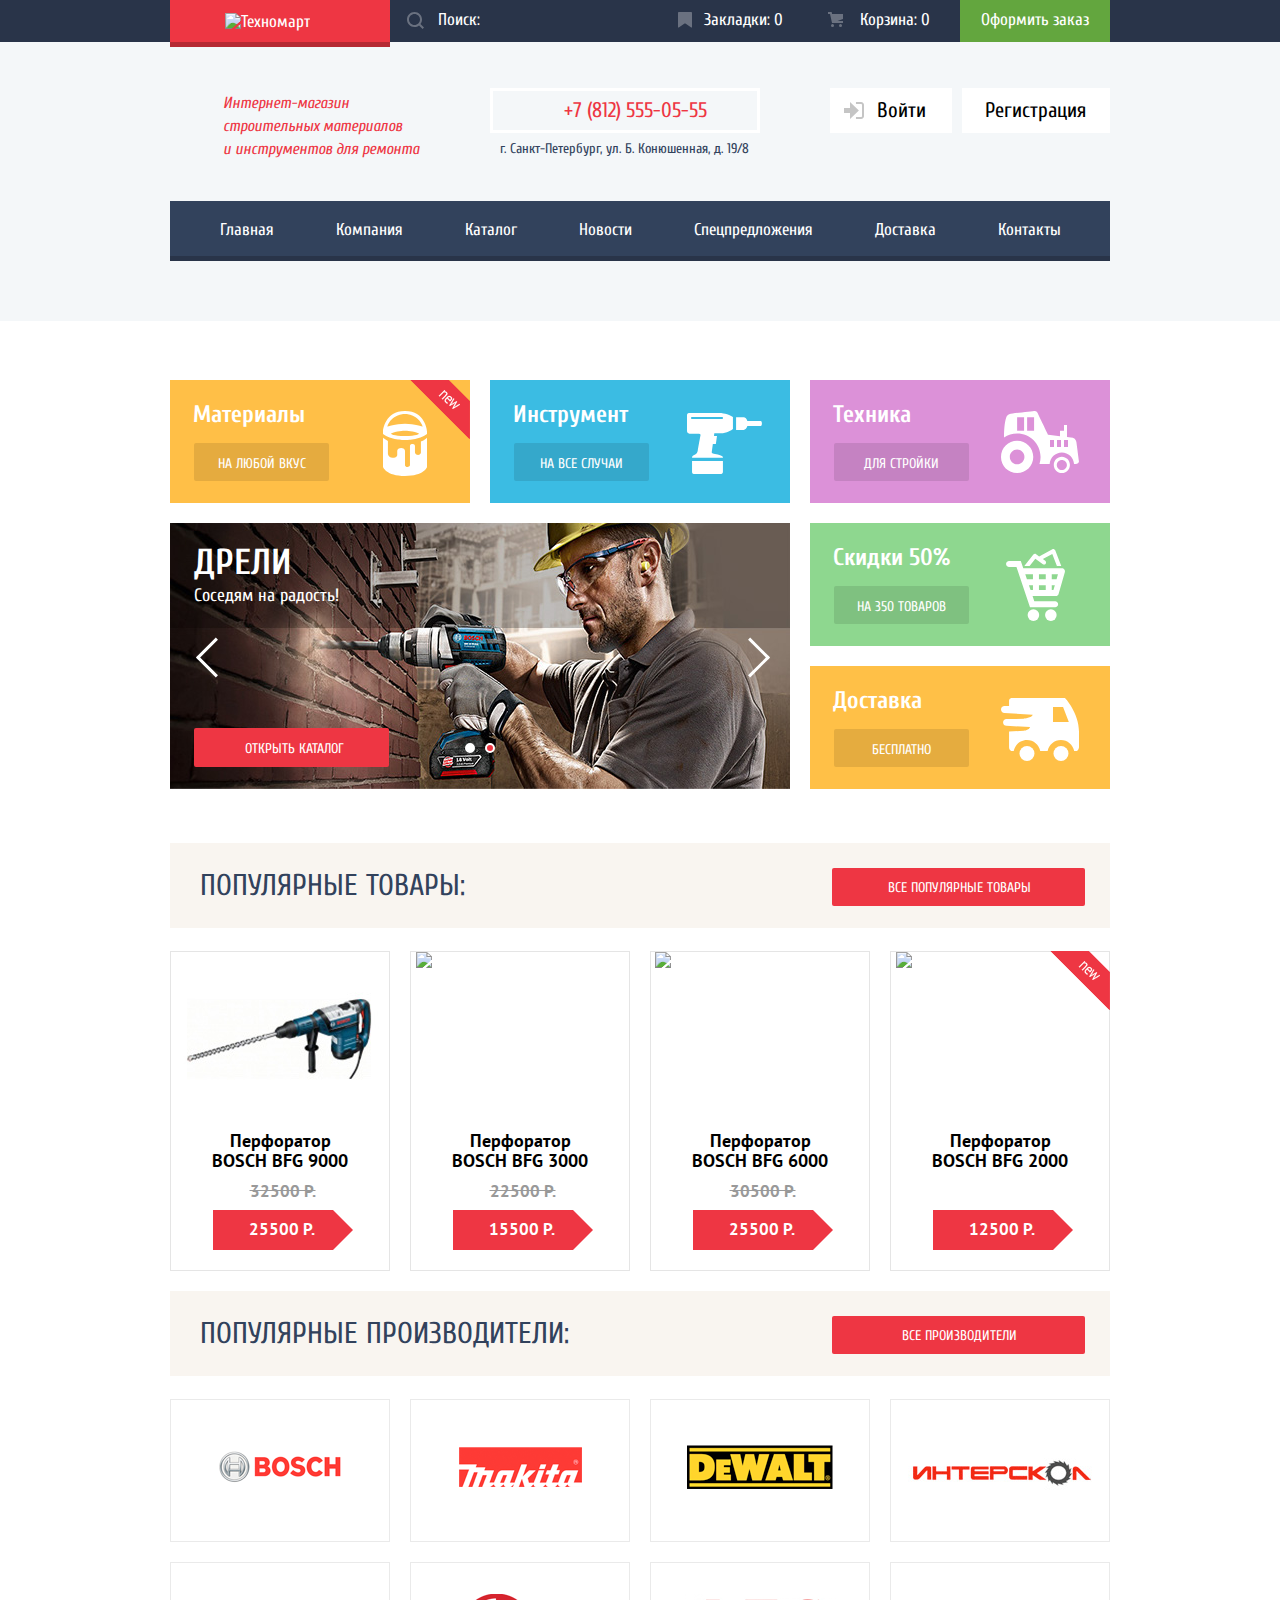
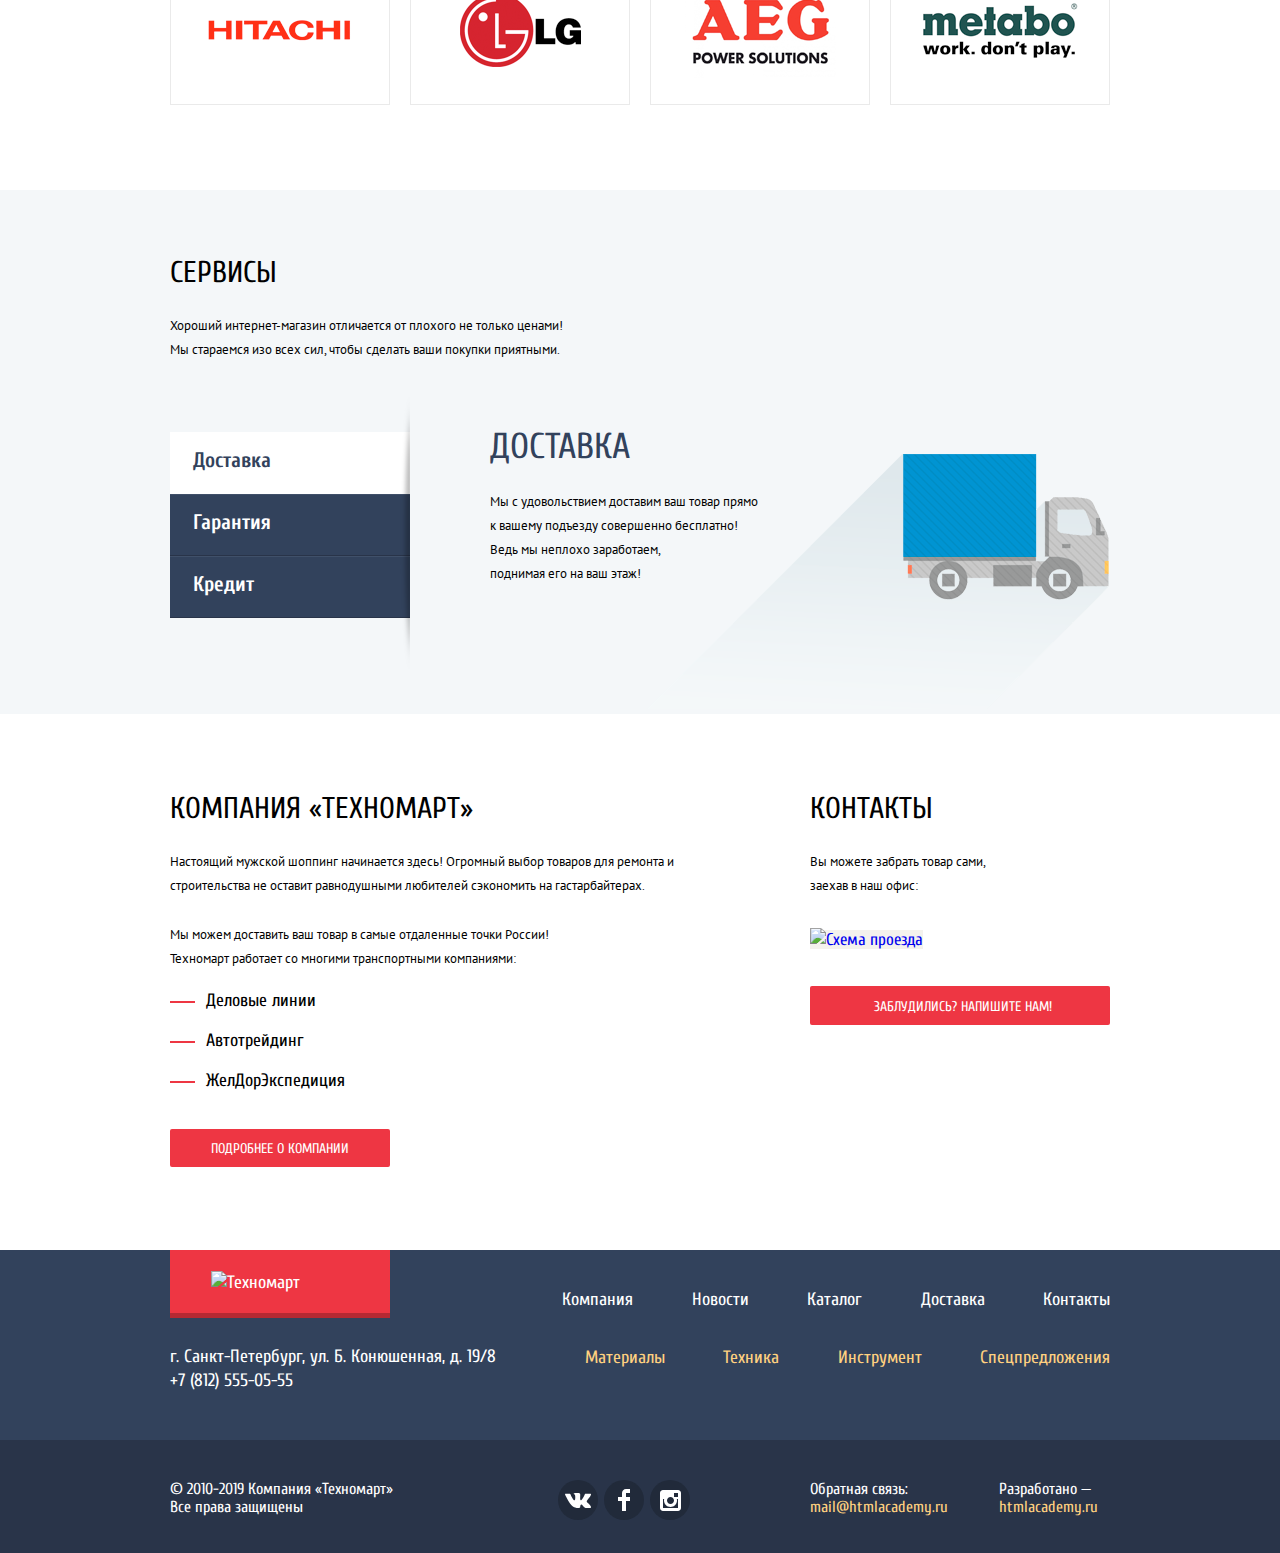
==== commit 47458165: "Защита 2" ====
--- a/index.html
+++ b/index.html
@@ -371,56 +371,56 @@
             <li>
               <a href="#">
                 <p class="manufacturer-name">
-                  <img src="img/bosch.png" width="126" height="37" alt="Bosch">
+                  <img src="img/bosch-logo.png" width="126" height="37" alt="Bosch">
                 </p>
               </a>
             </li>
             <li>
               <a href="#">
                 <p class="manufacturer-name">
-                  <img src="img/makita.png" width="123" height="40" alt="Makita">
+                  <img src="img/makita-logo.png" width="123" height="40" alt="Makita">
                 </p>
               </a>
             </li>
             <li>
               <a href="#">
                 <p class="manufacturer-name">
-                  <img src="img/dewalt.png" width="146" height="44" alt="DeWALT"> 
+                  <img src="img/dewalt-logo.png" width="146" height="44" alt="DeWALT"> 
                 </p>
               </a>
             </li>
             <li>
               <a href="#">
                 <p class="manufacturer-name">
-                  <img src="img/интерскол.png" width="200" height="88" alt="Интерскол"> 
+                  <img src="img/interskol-logo.png" width="200" height="88" alt="Интерскол"> 
                 </p>
               </a>
             </li>
             <li>
               <a href="#">
                 <p class="manufacturer-name">
-                  <img src="img/hitachi.png" width="169" height="31" alt="Hitachi">
+                  <img src="img/hitachi-logo.png" width="169" height="31" alt="Hitachi">
                 </p>
               </a>
             </li>
             <li>
               <a href="#">
               <p class="manufacturer-name">
-                <img src="img/lg.png" width="121" height="73" alt="LG">
+                <img src="img/lg-logo.png" width="121" height="73" alt="LG">
               </p>
               </a>
             </li>
             <li>
               <a href="#">
                 <p class="manufacturer-name">
-                  <img src="img/aeg.png" width="151" height="96" alt="AEG">   
+                  <img src="img/aeg-logo.png" width="151" height="96" alt="AEG">   
                 </p>
               </a>
             </li>
             <li>
               <a href="#">
                 <p class="manufacturer-name">
-                  <img src="img/metabo.png" width="204" height="69" alt="AEG">       
+                  <img src="img/metabo-logo.png" width="204" height="69" alt="AEG">       
                 </p>
               </a>
             </li>
@@ -705,6 +705,8 @@
       <h2 class="visually-hidden">
         Как до нас добраться
       </h2>
+      <iframe src="https://www.google.com/maps/embed?pb=!1m18!1m12!1m3!1d1998.6037872533277!2d30.320858716096975!3d59.93871648187614!2m3!1f0!2f0!3f0!3m2!1i1024!2i768!4f13.1!3m3!1m2!1s0x4696310fca145cc1%3A0x42b32648d8238007!2z0JHQvtC70YzRiNCw0Y8g0JrQvtC90Y7RiNC10L3QvdCw0Y8g0YPQuy4sIDE5LzgsINCh0LDQvdC60YIt0J_QtdGC0LXRgNCx0YPRgNCzLCAxOTExODY!5e0!3m2!1sru!2sru!4v1561494440648!5m2!1sru!2sru" width="940" height="446" style="border:0" allowfullscreen>
+      </iframe>
       <p>
         <img src="img/map-big.png" width="940" height="446" alt="Офис компании по адресу ул. Большая Конюшенная 19/8, Санкт-Петербург">
       </p>
@@ -744,7 +746,7 @@
       </form>
     </section>
 
-    <script src="js/popup.js">
+    <script src="js/popup-mini.js">
     </script>
 
   </body>
--- a/css/style.css
+++ b/css/style.css
@@ -1,4 +1,6 @@
-*, *::before, *::after {
+*,
+*::before,
+*::after {
   box-sizing: inherit;
 }
 
@@ -18,7 +20,6 @@
 
 a {
   text-decoration: none;
-  color: #ffffff;
 }
 
 img {
@@ -66,17 +67,16 @@
   padding: 0 10px;
 }
 
-.site-header {
+.site-header,
+.site-header .container {
   background-color: #f4f7f9;
 }
 
-.header-top {
-  margin-bottom: 46px;
-}
-
 .header-top,
+.header-top .container,
 .header-top input,
-.footer-bottom {
+.footer-bottom,
+.footer-bottom .container {
   background-color: #293449;
 }
 
@@ -244,6 +244,7 @@
 .header-top input,
 .header-top a {
   line-height: 18px;
+  color: #ffffff;
 }
 
 .header-top a:nth-of-type(2) {
@@ -272,12 +273,6 @@
 .header-top a:nth-of-type(2):hover::before,
 .header-top a:nth-of-type(2):focus::before {
   opacity: 1;
-}
-
-/* почему-то следующее правило применяется к третьей ссылке, а не ко второй */
-
-.header-top a:active::before {
-  opacity: 0.5;
 }
 
 .header-top a:nth-of-type(3) {
@@ -316,10 +311,15 @@
 }
 
 .header-top a:nth-of-type(2):active,
-.header-top a:nth-of-type(3):active {
+.header-top a:nth-of-type(3):active {  
+  color: rgba(255, 255, 255, 0.6);
+
   background-color: #161d29;
-
-  opacity: 0.6;
+}
+
+.header-top a:nth-of-type(2):active::before,
+.header-top a:nth-of-type(3):active::before {
+  opacity: 0.5;
 }
 
 .header-top a:last-of-type {
@@ -332,7 +332,13 @@
 }
 
 .header-top a:last-of-type:active {
-  opacity: 0.5;
+  color: rgba(255, 255, 255, 0.5);
+
+  background-color: #518534;
+}
+
+.header-bottom .container {
+  padding-top: 46px;
 }
 
 .header-bottom h1, 
@@ -372,7 +378,7 @@
   display: block;
   width: 270px;
   margin-bottom: 3px;
-  padding-top: 11px;
+  padding-top: 9px;
   padding-bottom: 9px;
 
   border: 3px solid #ffffff;
@@ -408,6 +414,7 @@
 
 .header-login {
   display: flex;
+  flex-wrap: wrap;
   align-items: flex-start;
   justify-content: flex-end;
 }
@@ -469,10 +476,15 @@
   fill: #32425c;
 }
 
+.login-button:active polygon,
+.login-button:active path,
+.unlogin-button:active polygon,
+.unlogin-button:active path {
+  fill: #c5c5c5;
+}
+
 .login-button:active span {
-  color: #000000;
-
-  opacity: 0.3;
+  color: rgba(0, 0, 0, 0.3);
 }
 
 .main-navigation {
@@ -496,6 +508,7 @@
 
 .site-navigation a {
   line-height: 17px;
+  color: #ffffff;
 
   display: block;
   padding: 20px 31px;
@@ -508,8 +521,9 @@
 }
 
 .site-navigation a:active {
+  color: rgba(255, 255, 255, 0.5);
+
   background-color: #1d2739;
-  opacity: 0.5;
 }
 
 .advantages {
@@ -554,6 +568,7 @@
   font-size: 14px;
   line-height: 18px;
   text-align: center;
+  color: #ffffff;
 
   display: block;
   width: 135px;
@@ -603,7 +618,7 @@
 
 .slide-switcher {
   position: absolute;
-  z-index: 1;
+  z-index: 10;
 
   font-size: 0;
   
@@ -681,6 +696,8 @@
   background-position: 0 0;
 
   transition: background-image 0.6s linear;
+  -webkit-transition: background-image 0.6s linear;
+  -o-transition: background-image 0.6s linear;
 }
 
 .advantages-slider::before,
@@ -711,7 +728,7 @@
 
   left: 50%;
   bottom: 22px;
-  z-index: 50;
+  z-index: 10;
 
   font-size: 0;
   text-align: center;
@@ -921,7 +938,8 @@
 }
 
 .manufacturers-list a {
-  display: flex;
+  display: flex;  
+  flex-wrap: wrap;
   align-items: center;
   justify-content: center;
   width: 218px;
@@ -943,14 +961,13 @@
 }
 
 .services {
-  padding-top: 65px;
-  padding-bottom: 5px;
-
   background-color: #f4f7f9;
 }
 
 .services .container {
   flex-direction: column;
+
+  background-color: #f4f7f9;
 }
 
 .services h2 {
@@ -961,6 +978,7 @@
   text-transform: uppercase;
 
   margin: 0;
+  margin-top: 68px;
   margin-bottom: 26px;
   padding: 0;
 }
@@ -980,6 +998,7 @@
 .services-offers {
   display: flex;
   flex-wrap: wrap;
+  margin-bottom: 5px;
 }
 
 .services-options {
@@ -1064,8 +1083,9 @@
   color: #32425c;
   text-transform: uppercase;
 
-  margin: 0;  
-  margin-bottom: 22px;
+  margin: 0;
+  margin-top: -3px;  
+  margin-bottom: 25px;
   padding: 0;
 }
 
@@ -1077,7 +1097,7 @@
 .delivery-service {
   background-image: url("../img/delivery-icon.png");
   background-repeat: no-repeat;
-  background-position: 151px 22px;
+  background-position: 151px 25px;
 }
 
 .delivery-service p {
@@ -1105,8 +1125,8 @@
 }
 
 .info {
-  padding-top: 77px;
-  padding-bottom: 88px;
+  padding-top: 80px;
+  padding-bottom: 83px;
 
   color: #000000;
 }
@@ -1131,6 +1151,7 @@
 
 .about-us {
   width: 560px;
+  margin-right: auto;
 }
 
 .about-us p:first-of-type {
@@ -1172,14 +1193,6 @@
   
   background-color: #ee3643;
 }
-
-/* .our-partners li:first-child {
-  padding-left: 52px;
-}
-
-.our-partners li:last-child {
-  padding-right: 55px;
-} */
 
 .about-us a {
   font-size: 14px;
@@ -1226,8 +1239,12 @@
 
 .footer-top {
   font-size: 18px;
-  
-  margin-bottom: 47px;
+}
+
+.footer-top .container {  
+  background-color: #32425c;
+
+  padding-bottom: 47px;
 }
 
 .footer-top-left {
@@ -1251,8 +1268,13 @@
   margin: 0;
 }
 
+.footer-top-left .footer-telephone-number {
+  color: #ffffff;
+}
+
 .footer-navigation {
   display: flex;
+  flex-wrap: wrap;
   align-items: center;
   justify-content: space-between;
   width: 548px;
@@ -1264,8 +1286,13 @@
   list-style: none;
 }
 
+.footer-navigation a {
+  color: #ffffff;
+}
+
 .footer-navigation-products {
   display: flex;
+  flex-wrap: wrap;
   justify-content: space-between;
   width: 548px;
   margin: 0;
@@ -1296,7 +1323,9 @@
 .footer-bottom {
   font-size: 16px;
   line-height: 18px;
-
+}
+
+.footer-bottom .container {
   padding-top: 40px;
   padding-bottom: 33px;
 }
@@ -1320,7 +1349,8 @@
 }
 
 .social-button {
-  display: flex;
+  display: flex;  
+  flex-wrap: wrap;
   align-items: center;
   justify-content: center;
   width: 40px;
@@ -1369,7 +1399,8 @@
 }
 
 .user-profile-top {
-  display: flex;
+  display: flex;  
+  flex-wrap: wrap;
   margin-bottom: 6px;
 }
 
@@ -1415,7 +1446,8 @@
 .user-options {
   position: relative;
 
-  display: flex;
+  display: flex;  
+  flex-wrap: wrap;
   margin: 0;
   padding: 0;
 }
@@ -1538,9 +1570,8 @@
 }
 
 .catalog-list-name .container {
-  width: 940px;
-
   background-color: #f2f6f8;
+  background-clip: content-box;
 }
 
 .catalog-list-name h2 {
@@ -1552,7 +1583,7 @@
   text-transform: uppercase;
 
   margin: 0;
-  margin-left: 18px;
+  margin-left: 28px;
   margin-top: 26px;
   margin-bottom: 27px;
   padding: 0;
@@ -1585,7 +1616,7 @@
   margin-left: 20px;
   margin-right: 20px;
   padding-top: 12px;
-  padding-bottom: 12px;
+  padding-bottom: 9px;
 }
 
 .filter fieldset {
@@ -1618,6 +1649,7 @@
 
 .filter legend.power {
   padding-top: 19px;
+  padding-bottom: 11px;
 }
 
 .toddler {
@@ -1674,7 +1706,8 @@
   color: #000000;  
   text-transform: uppercase;
 
-  display: flex;
+  display: flex;  
+  flex-wrap: wrap;
   align-items: baseline;
   justify-content: space-between;
   margin-top: -30px;
@@ -1709,7 +1742,7 @@
 }
 
 .filter-option {
-  margin-bottom: 15px;
+  margin-bottom: 16px;
 }
 
 .filter-option:last-of-type {
@@ -1872,30 +1905,27 @@
   margin-left: 20px;
   margin-right: 20px;
   padding-top: 12px;
-  padding-bottom: 12px;
-}
-
-.sort button {
+  padding-bottom: 9px;
+}
+
+.sort a {
+  color: #000000;
   text-transform: uppercase;
 
-  padding: 0;
-
-  background-color: transparent;
-  border: none;
   border-bottom: 1px dotted #ee3643;
 
   opacity: 0.3;
   cursor: pointer;
 }
 
-.sort button:hover,
-.sort button:focus {
+.sort a:hover,
+.sort a:focus {
   border-bottom-style: solid;
 
   opacity: 1;
 }
 
-.sort button.active {
+.sort a.active {
   color: #ee3643;
 
   border: none;
@@ -1903,21 +1933,27 @@
   opacity: 1;
 }
 
-.sort button.active:hover,
-.sort button.active:focus {
+.sort a.active:hover,
+.sort a.active:focus {
   border: none;
 }
 
-.price-sort {
+.sort .price-sort {
   margin-right: 70px;
 }
 
-.type-sort {
+.sort .type-sort {
   margin-right: 65px;
 }
 
-.function-sort {
+.sort .function-sort {
   margin-right: 47px;
+}
+
+.sort a:nth-of-type(3),
+.sort a:nth-of-type(3):hover,
+.sort a:nth-of-type(3):focus {
+  background-color: transparent;
 }
 
 .sort .ascending-sort {
@@ -1970,7 +2006,7 @@
   flex-wrap: wrap;
   margin: 0;
   margin-left: -20px;
-  margin-bottom: 40px;
+  margin-bottom: 42px;
   padding: 0;
 }
 
@@ -2033,7 +2069,7 @@
   position: absolute;
   top: 0;
   left: 0;
-  z-index: 10;
+  z-index: 20;
 
   display: none;
   width: 218px;
@@ -2277,6 +2313,10 @@
 }
 
 .about-perforators {
+  background-color: #f2f6f8;
+}
+
+.about-perforators .container {
   padding-top: 65px;
   padding-bottom: 67px;
 
@@ -2339,7 +2379,7 @@
 }
 
 .modal {
-  position: absolute;  
+  position: fixed;  
   z-index: 30;
 
   color: #000000;
@@ -2361,16 +2401,21 @@
 
 .modal-map {
   left: 50%;
-  bottom: 130px;
+  top: 50%;
 
   width: 940px;
   height: 446px;
+  margin-top: -223px;
   margin-left: -470px;
 
   background-color: #eeeae3;
   box-shadow: 0 0 14.72px 1.28px rgba(47, 42, 43, 0.5);
 }
 
+.modal-map iframe {
+  position: absolute;
+}
+
 .modal-map p {
   margin: 0;
 }
@@ -2378,7 +2423,8 @@
 .modal-close {
   position: absolute;
   top: 9px;
-  right: 9px;  
+  right: 9px; 
+  z-index: 30;
 
   font-size: 0;
 
@@ -2427,10 +2473,11 @@
 
 .modal-write-us {
   left: 50%;
-  bottom: 260px;
+  top: 50%;
 
   width: 620px;
-  margin: -310px;
+  margin-top: -215px;
+  margin-left: -310px;
 
   box-shadow: 0 20px 40px 0 rgba(0, 0, 0, 0.75);
 }
@@ -2460,7 +2507,8 @@
 }
 
 .modal-write-us .user-data {
-  display: flex;
+  display: flex;  
+  flex-wrap: wrap;
   margin-bottom: 25px;
   justify-content: space-between;
 }
@@ -2522,10 +2570,11 @@
 }
 
 .modal-basket {
-  top: 410px;
+  top: 50%;
   left: 50%;
 
   width: 620px;
+  margin-top: -160px;
   margin-left: -310px;
 
   box-shadow: 0 20px 40px 0 rgba(41, 52, 73, 0.75);
@@ -2580,22 +2629,25 @@
 
 .modal-basket-bottom-wrapper {
   padding: 37px 80px;
+  padding-bottom: 17px;
   
   background-color: #f4f4f4;
 }
 
 .user-choice {
   display: flex;
-  justify-content: space-between;
-  margin: 0;
+  flex-wrap: wrap;
+  margin: 0;
+  margin-left: -20px;
 }
 
 .user-choice .button {
   font-size: 14px;
   line-height: 18px;
 
-  width: 100%;
-  margin-right: 20px;
+  width: 220px;
+  margin-left: 20px;
+  margin-bottom: 20px;
   padding: 12px;
 
   border-radius: 2px;
